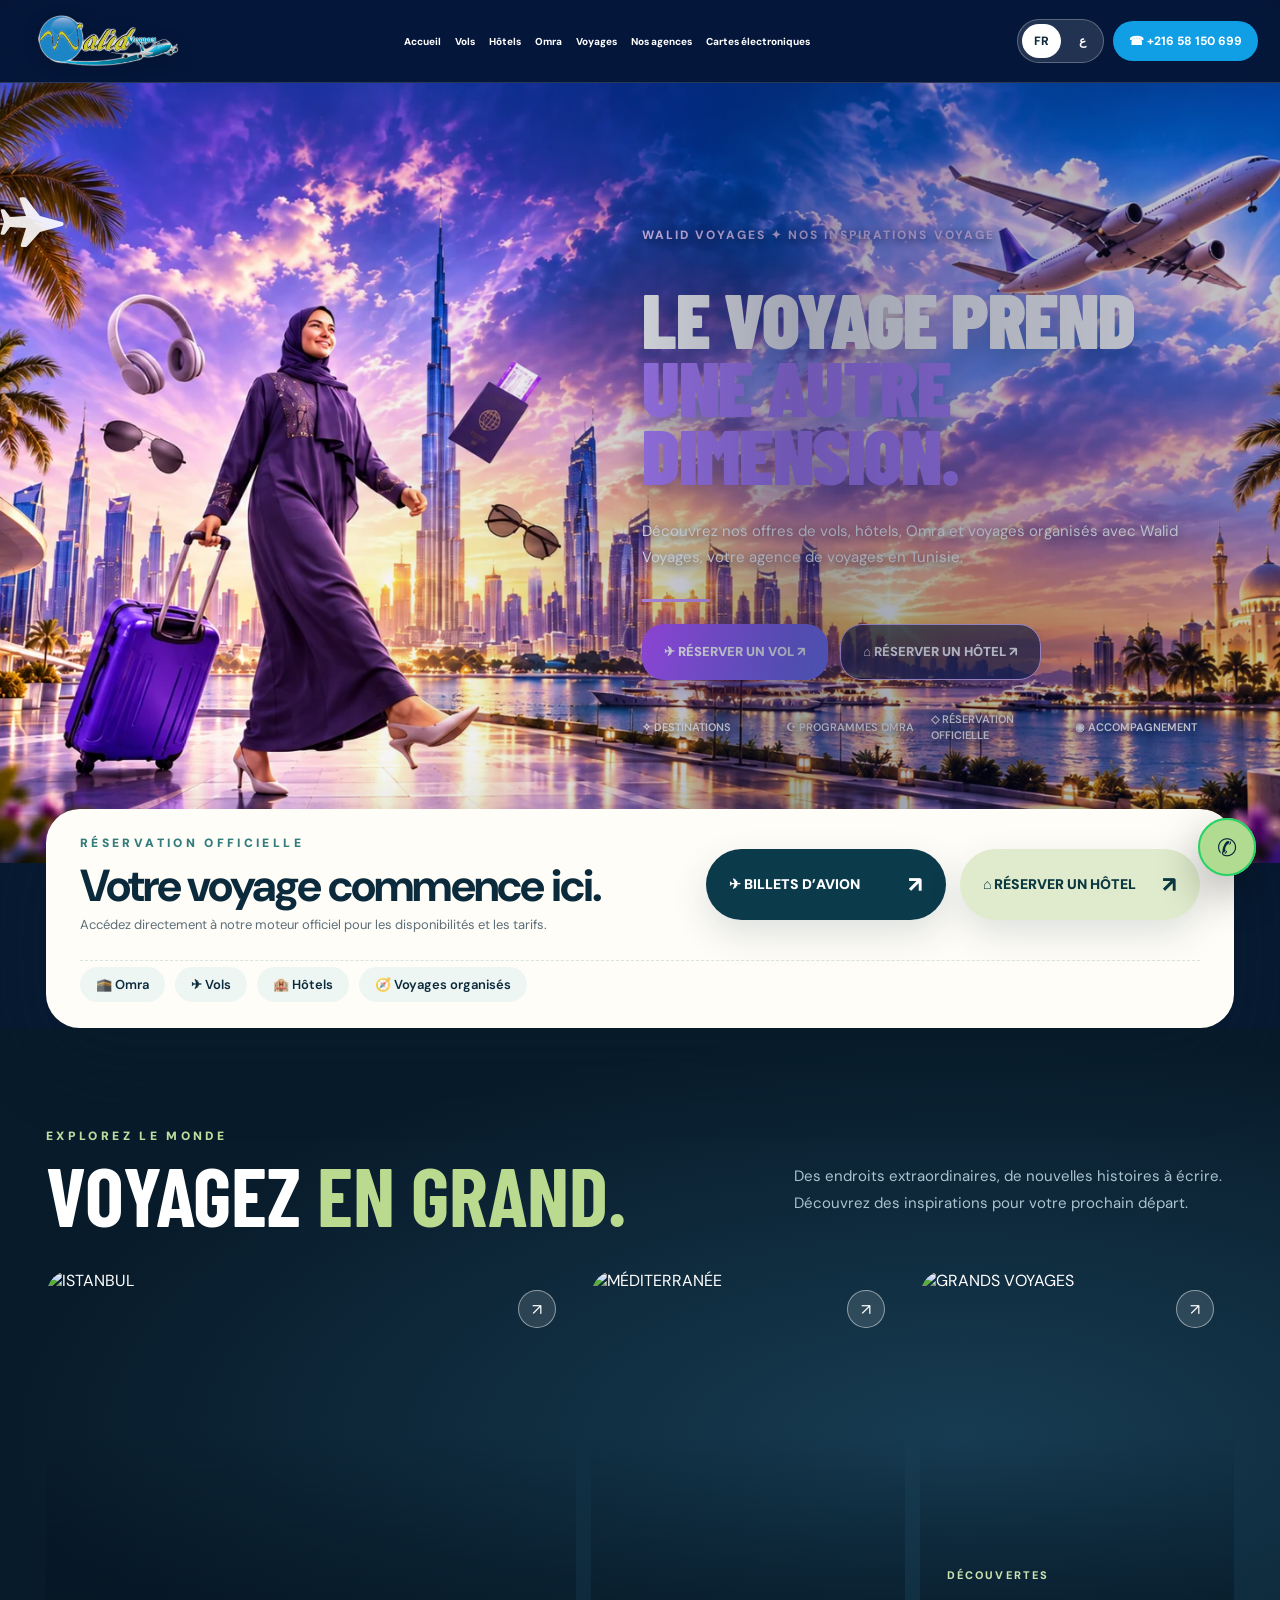
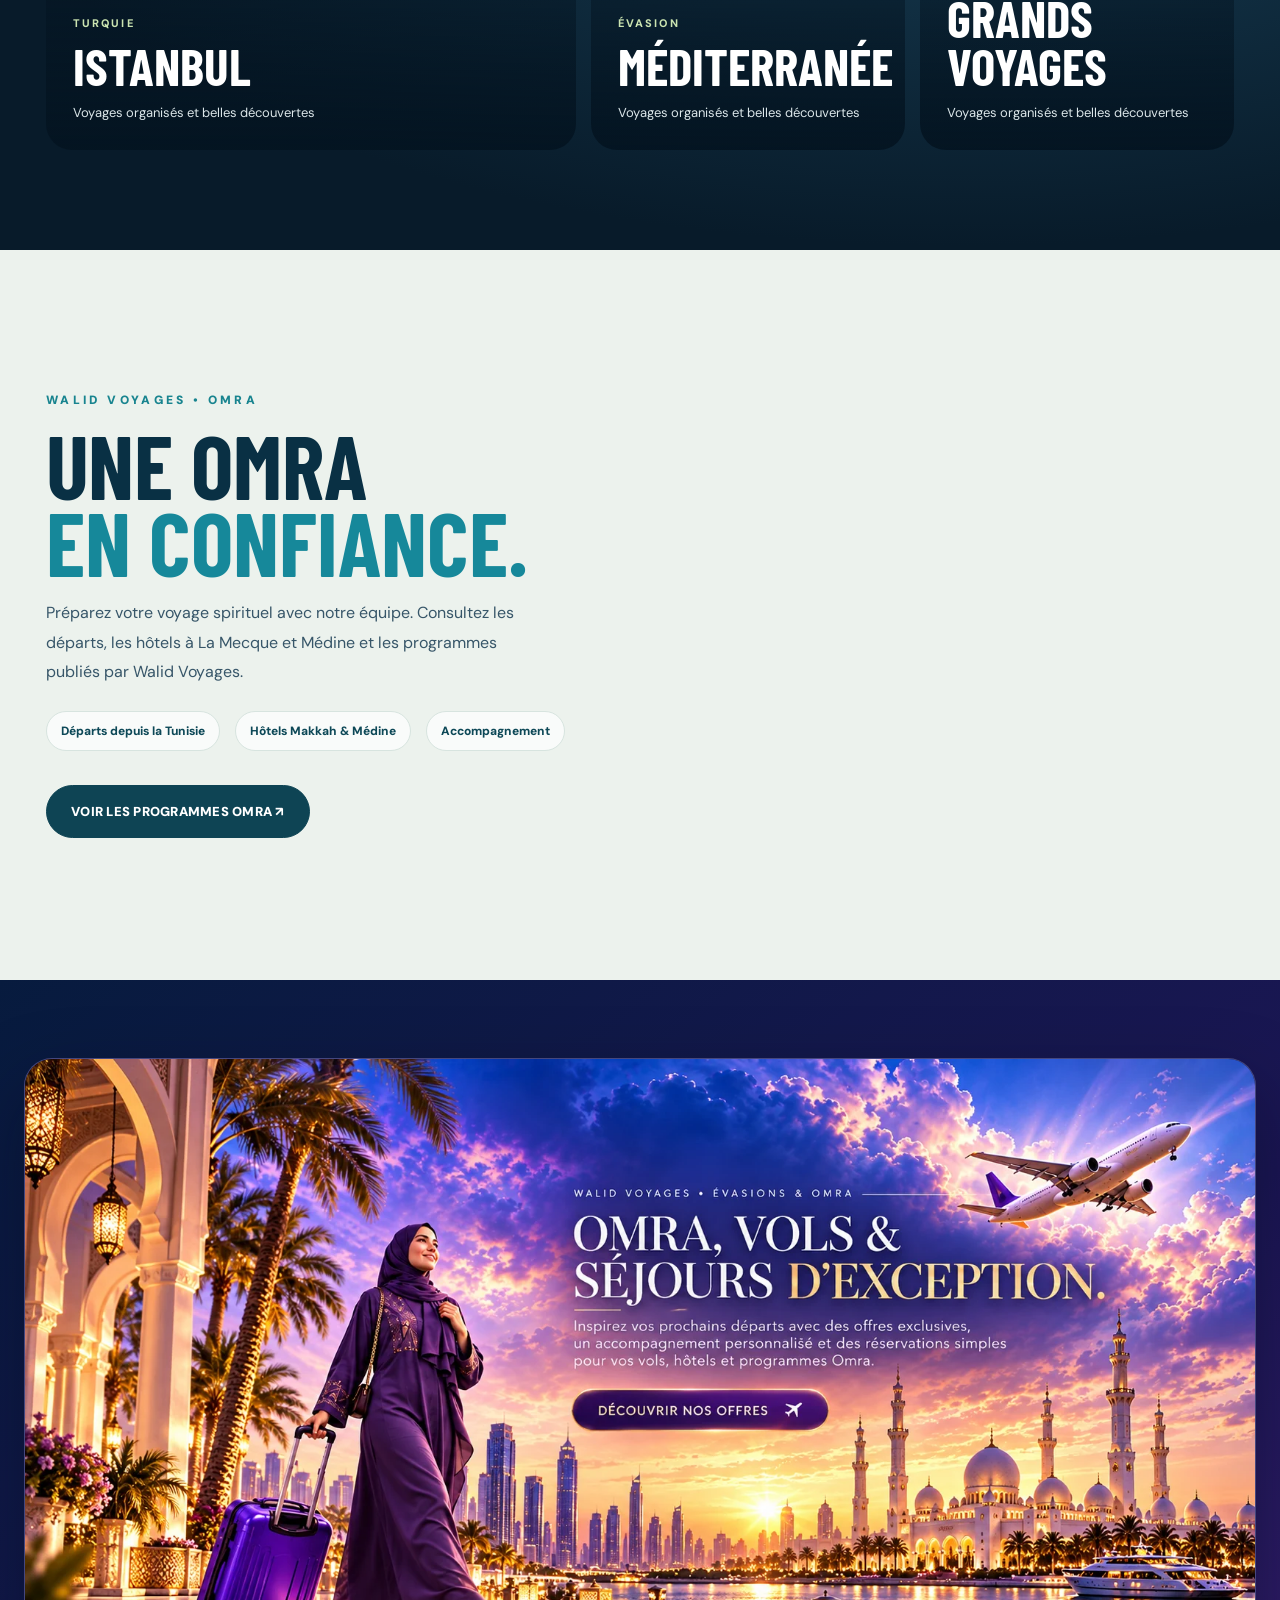
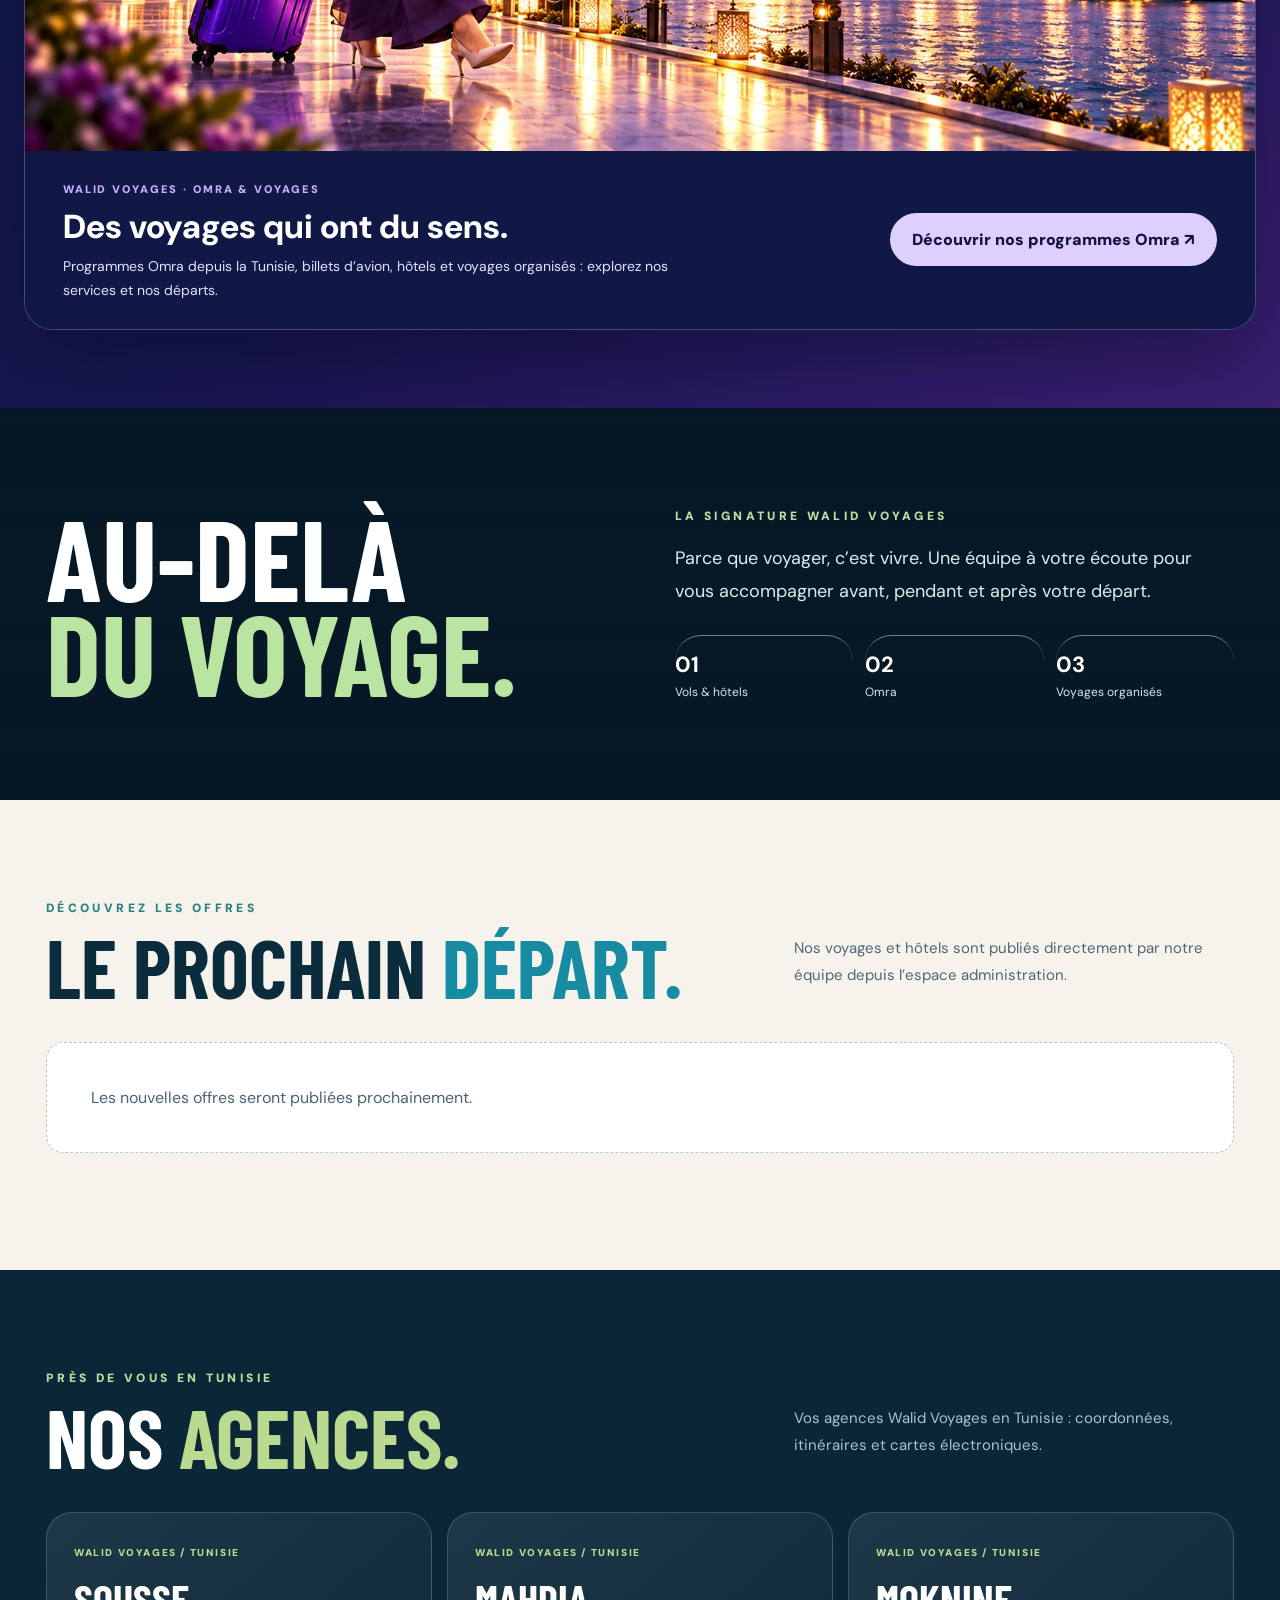
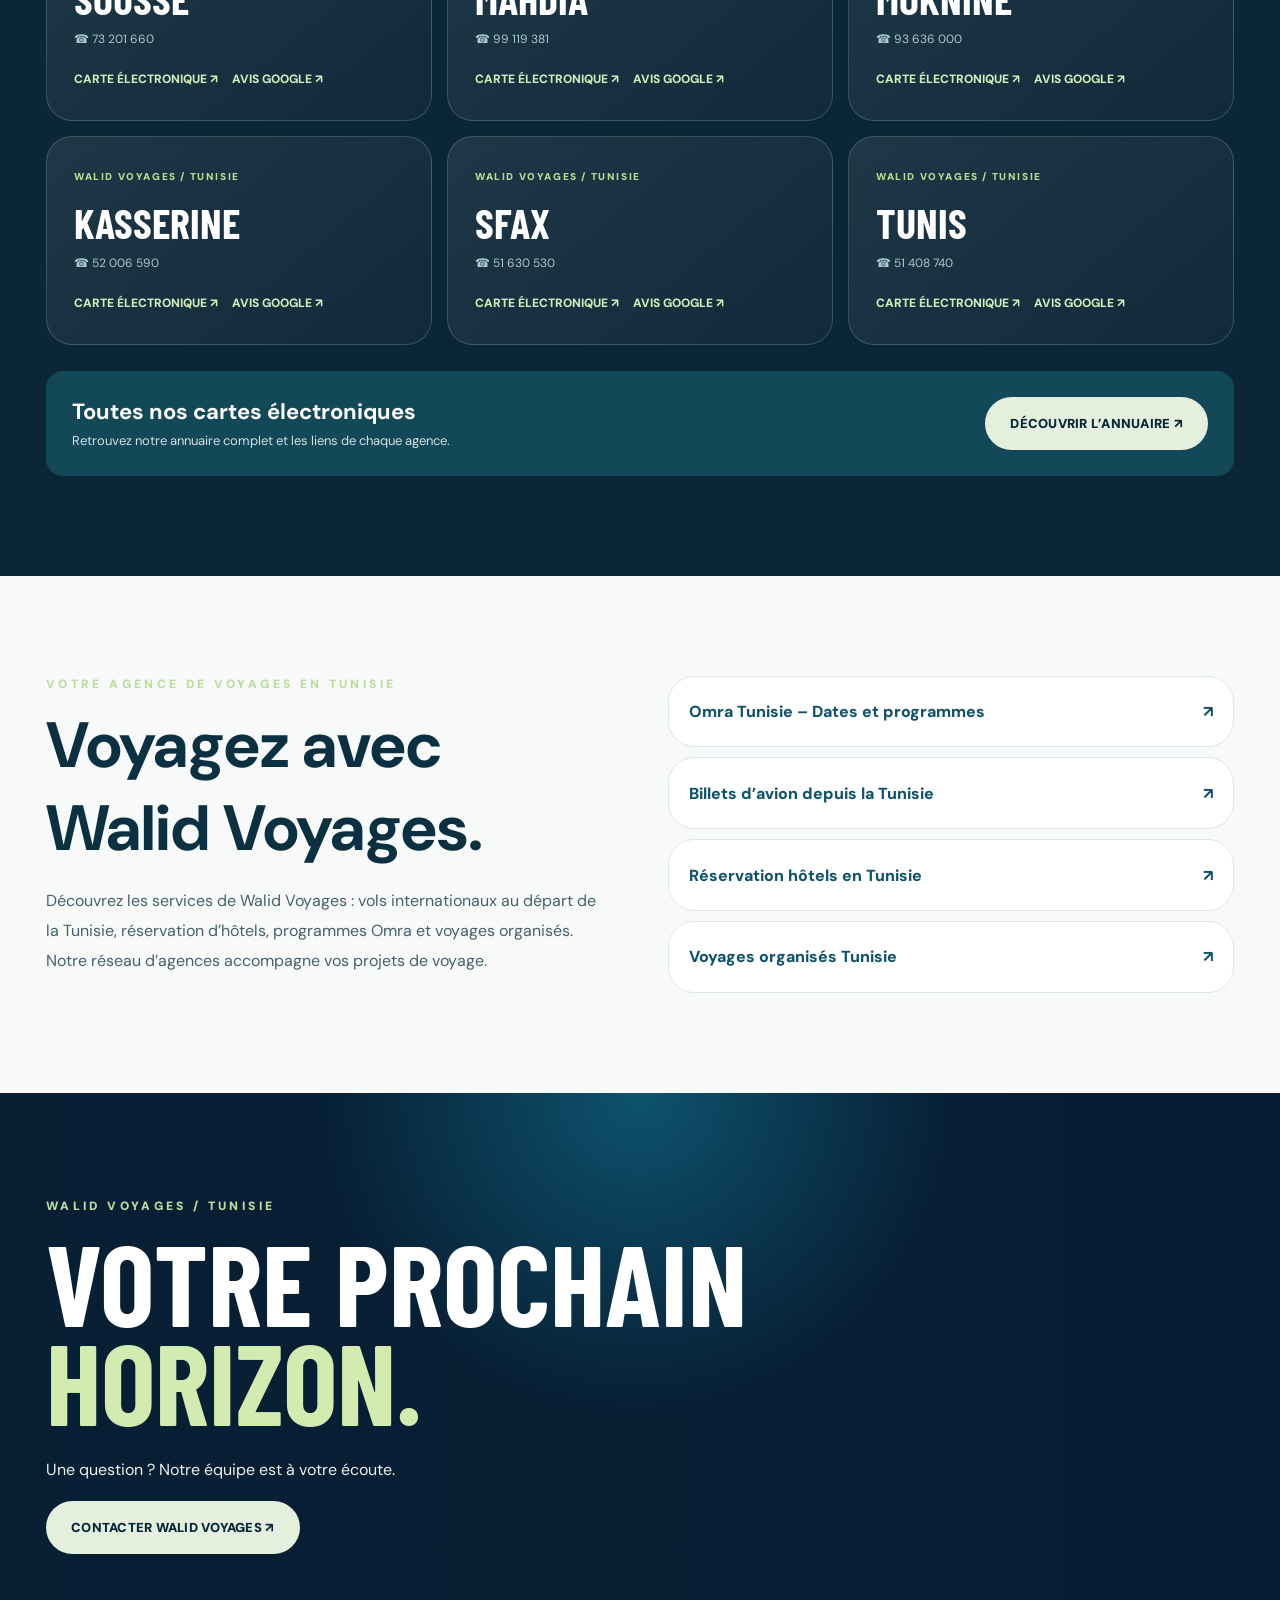
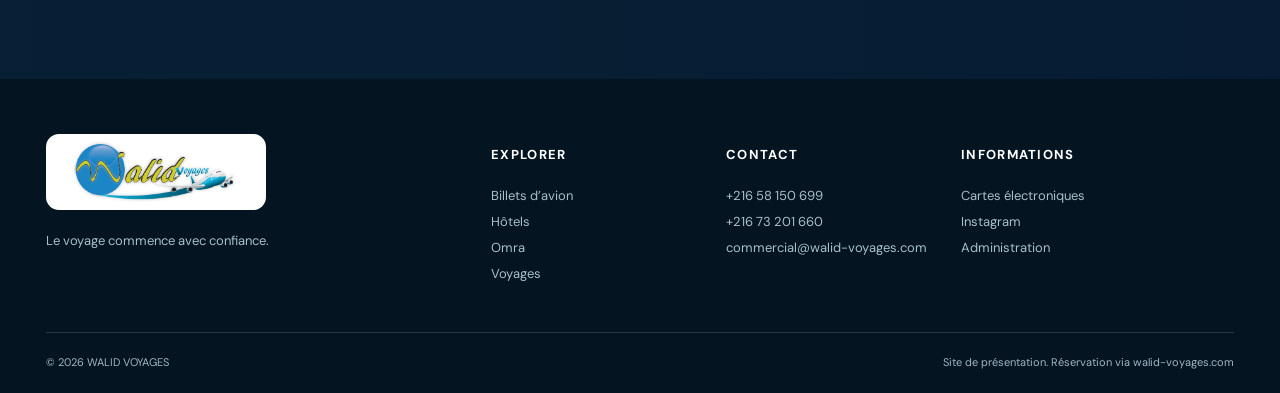
==== index.html @ a3afdf23 "Mise à jour Walid Voyages - SEO et Admin" ====
<!DOCTYPE html>

<html lang="fr"><head><meta charset="utf-8"/><meta content="width=device-width,initial-scale=1" name="viewport"/><meta content="#071b2b" name="theme-color"/><title>Walid Voyages | Agence de voyages en Tunisie, Omra, Vols &amp; Hôtels</title><meta content="Walid Voyages, agence de voyages en Tunisie : programmes Omra, billets d’avion, réservation d’hôtels et voyages organisés. Réservez sur notre plateforme officielle." name="description"/><meta content="index,follow,max-image-preview:large" name="robots"/><link href="https://www.walidvoyages.com/" rel="canonical"/><link href="https://www.walidvoyages.com/" hreflang="fr-TN" rel="alternate"/><link href="https://www.walidvoyages.com/ar.html" hreflang="ar-TN" rel="alternate"/><link href="https://www.walidvoyages.com/" hreflang="x-default" rel="alternate"/><meta content="website" property="og:type"/><meta content="Walid Voyages | Agence de voyages en Tunisie, Omra, Vols &amp; Hôtels" property="og:title"/><meta content="Walid Voyages : agence de voyages en Tunisie. Découvrez nos programmes Omra, vols, hôtels, voyages organisés, agences et conseils." property="og:description"/><meta content="https://www.walidvoyages.com/logo-walid-original.jpg" property="og:image"/><link href="cinematic.css" rel="stylesheet"/><script type="application/ld+json">{"@context": "https://schema.org", "@type": "TravelAgency", "name": "Walid Voyages", "url": "https://www.walidvoyages.com/", "telephone": "+21658150699", "areaServed": {"@type": "Country", "name": "Tunisia"}, "sameAs": ["https://www.instagram.com/walidvoyages/"]}</script><link href="hero-v12.css" rel="stylesheet"/><link href="premium-motion.css" rel="stylesheet"/></head><body><a class="skip" href="#main">Aller au contenu</a><header class="sitehead"><div class="container headinner"><a aria-label="Walid Voyages" class="brand" href="index.html"><img alt="Walid Voyages logo officiel" src="logo-walid-transparent.png"/></a><nav class="nav" id="nav"><a href="#main">Accueil</a><a href="https://www.walid-voyages.com/vols">Vols</a><a href="https://www.walid-voyages.com/liste">Hôtels</a><a href="#omra">Omra</a><a href="#voyages">Voyages</a><a href="#agences">Nos agences</a><a href="https://walidvoyages.github.io/Cartes-lectroniques-/">Cartes électroniques</a></nav><div class="headright"><div class="lang"><a class="on" href="index.html" lang="fr">FR</a><a class="" href="ar.html" lang="ar">ع</a></div><a class="reserve" href="https://www.walid-voyages.com/vols" rel="noopener" target="_blank">RÉSERVER ↗</a><button aria-controls="nav" aria-expanded="false" aria-label="Menu" class="hamb" id="hamb">☰</button><a class="header-phone" href="tel:+21658150699">☎ +216 58 150 699</a></div></div></header><main id="main"><section aria-label="Walid Voyages - voyages, vols, hôtels et Omra" class="poster-feature main-showcase hero-photo-v12" id="main"><div class="container poster-layout"><div class="poster-art reveal"><div class="poster-frame"><img alt="Voyageuse avec valise, avion et paysage de Dubaï au coucher du soleil — Walid Voyages" decoding="async" fetchpriority="high" height="928" id="promoPosterImage" loading="eager" src="hero-cinematic.webp" width="1648"/></div></div><div class="poster-description reveal"><div class="poster-kicker">WALID VOYAGES  ✦  NOS INSPIRATIONS VOYAGE</div><h2>LE VOYAGE PREND <em>UNE AUTRE DIMENSION.</em></h2><p id="promoPosterText">Découvrez nos offres de vols, hôtels, Omra et voyages organisés avec Walid Voyages, votre agence de voyages en Tunisie.</p><div class="poster-rule"></div><div class="showcase-actions"><a class="showcase-primary" href="https://www.walid-voyages.com/vols" rel="noopener" target="_blank">✈ RÉSERVER UN VOL ↗</a><a class="showcase-secondary" href="https://www.walid-voyages.com/liste" rel="noopener" target="_blank">⌂ RÉSERVER UN HÔTEL ↗</a></div><div class="showcase-features"><span>✧  DESTINATIONS</span><span>☪  PROGRAMMES OMRA</span><span>◇  RÉSERVATION OFFICIELLE</span><span>◉  ACCOMPAGNEMENT</span></div></div></div></section><section aria-label="Voyagez avec Walid Voyages" class="hero legacy-hero"><div id="heroImages"><div class="hero-scene active" style="background-image:url('https://images.unsplash.com/photo-1516483638261-f4dbaf036963?w=1900&amp;q=88')"></div><div class="hero-scene" style="background-image:url('https://images.unsplash.com/photo-1533105079780-92b9be482077?w=1900&amp;q=88')"></div><div class="hero-scene" style="background-image:url('https://images.unsplash.com/photo-1476514525535-07fb3b4ae5f1?w=1900&amp;q=88')"></div></div><div class="hero-cover"></div><div class="hero-glow"></div><div class="container hero-content"><div class="eyebrow"><i></i>WALID VOYAGES • L’ART DU VOYAGE</div><h1 id="heroTitle"><span>VOYAGEZ</span><span class="accent">PLUS LOIN.</span></h1><p class="hero-copy" id="heroCopy">Des horizons inoubliables. Vos vols, hôtels, voyages organisés et programmes Omra, réunis dans une seule expérience.</p><div class="hero-buttons"><a class="pillbtn light" href="https://www.walid-voyages.com/vols" rel="noopener" target="_blank">RÉSERVER UN VOL <span>↗</span></a><a class="pillbtn" href="#omra">DÉCOUVRIR NOS OMRA <span>↗</span></a></div></div><div class="container hero-meta"><div class="hero-dots" id="heroDots"><button aria-label="Slide 1" class="active"></button><button aria-label="Slide 2"></button><button aria-label="Slide 3"></button></div><div class="hero-count" id="heroCount">01 / 03</div><div class="scroll-indicator">DÉFILER POUR EXPLORER ↓</div></div></section><section class="booking"><div class="container booking-inner"><div class="booking-title"><div class="eyebrow">RÉSERVATION OFFICIELLE</div><h2>Votre voyage commence ici.</h2><p>Accédez directement à notre moteur officiel pour les disponibilités et les tarifs.</p></div><div class="booking-actions"><a class="booking-action" href="https://www.walid-voyages.com/vols" rel="noopener" target="_blank">✈ BILLETS D’AVION <span>↗</span></a><a class="booking-action" href="https://www.walid-voyages.com/liste" rel="noopener" target="_blank">⌂ RÉSERVER UN HÔTEL <span>↗</span></a></div></div></section><section class="section destinations" id="destinations"><div class="container"><div class="sectionhead reveal"><div><div class="eyebrow">EXPLOREZ LE MONDE</div><h2>VOYAGEZ <em>EN GRAND.</em></h2></div><p>Des endroits extraordinaires, de nouvelles histoires à écrire. Découvrez des inspirations pour votre prochain départ.</p></div><div class="destination-grid"><a aria-label="ISTANBUL" class="destination reveal" href="voyages-organises-tunisie.html"><img alt="ISTANBUL" loading="lazy" src="https://images.unsplash.com/photo-1524231757912-21f4fe3a7200?w=1100&amp;q=85"/><span class="arrow">↗</span><div class="tag">TURQUIE</div><h3>ISTANBUL</h3><p>Voyages organisés et belles découvertes</p></a><a aria-label="MÉDITERRANÉE" class="destination reveal" href="voyages-organises-tunisie.html"><img alt="MÉDITERRANÉE" loading="lazy" src="https://images.unsplash.com/photo-1533105079780-92b9be482077?w=950&amp;q=84"/><span class="arrow">↗</span><div class="tag">ÉVASION</div><h3>MÉDITERRANÉE</h3><p>Voyages organisés et belles découvertes</p></a><a aria-label="GRANDS VOYAGES" class="destination reveal" href="voyages-organises-tunisie.html"><img alt="GRANDS VOYAGES" loading="lazy" src="https://images.unsplash.com/photo-1469474968028-56623f02e42e?w=950&amp;q=85"/><span class="arrow">↗</span><div class="tag">DÉCOUVERTES</div><h3>GRANDS VOYAGES</h3><p>Voyages organisés et belles découvertes</p></a></div></div></section><section class="section omra" id="omra"><div class="container omra-wrap"><div class="omra-text reveal"><div class="eyebrow">WALID VOYAGES • OMRA</div><h2>UNE OMRA<br/><em>EN CONFIANCE.</em></h2><p>Préparez votre voyage spirituel avec notre équipe. Consultez les départs, les hôtels à La Mecque et Médine et les programmes publiés par Walid Voyages.</p><div class="omra-note"><span>Départs depuis la Tunisie</span><span>Hôtels Makkah &amp; Médine</span><span>Accompagnement</span></div><a class="pillbtn dark" href="omra-tunisie.html">VOIR LES PROGRAMMES OMRA ↗</a></div><div class="omra-offers" hidden="" id="omraCards"></div></div></section><section class="inspiration-premium" id="inspiration-premium"><div class="inspiration-inner"><img alt="Voyage Omra et séjours haut de gamme avec Walid Voyages, avion et architecture orientale au coucher du soleil" height="928" loading="lazy" src="omra-feature.webp" width="1648"/><div class="inspiration-bottom"><div><span class="inspiration-label">WALID VOYAGES · OMRA &amp; VOYAGES</span><h2>Des voyages qui ont du sens.</h2><p>Programmes Omra depuis la Tunisie, billets d’avion, hôtels et voyages organisés : explorez nos services et nos départs.</p></div><a class="inspiration-link" href="omra-tunisie.html">Découvrir nos programmes Omra ↗</a></div></div></section><section class="section story"><div class="container story-grid"><h2 class="story-big reveal">AU-DELÀ<br/><em>DU VOYAGE.</em></h2><div class="reveal"><div class="eyebrow">LA SIGNATURE WALID VOYAGES</div><p class="story-copy">Parce que voyager, c’est vivre. Une équipe à votre écoute pour vous accompagner avant, pendant et après votre départ.</p><div class="story-chips"><div><strong>01</strong>Vols &amp; hôtels</div><div><strong>02</strong>Omra</div><div><strong>03</strong>Voyages organisés</div></div></div></div></section><section class="section offers" id="voyages"><div class="container"><div class="sectionhead reveal"><div><div class="eyebrow">DÉCOUVREZ LES OFFRES</div><h2>LE PROCHAIN <em>DÉPART.</em></h2></div><p>Nos voyages et hôtels sont publiés directement par notre équipe depuis l’espace administration.</p></div><div class="offer-grid" id="voyagesCards"><div class="empty-message">Les nouvelles offres seront publiées prochainement.</div></div><div class="offer-grid" id="hotelsCards" style="margin-top:17px"></div></div></section><section class="section agencies" id="agences"><div class="container"><div class="sectionhead reveal"><div><div class="eyebrow">PRÈS DE VOUS EN TUNISIE</div><h2>NOS <em>AGENCES.</em></h2></div><p>Vos agences Walid Voyages en Tunisie : coordonnées, itinéraires et cartes électroniques.</p></div><div class="agencygrid"><article class="agency reveal"><small>WALID VOYAGES / TUNISIE</small><h3>Sousse</h3><p>☎ 73 201 660</p><a href="carte-sousse.html">CARTE ÉLECTRONIQUE ↗</a><a href="https://www.google.com/maps/search/?api=1&amp;query=Walid%20Voyages%20Sousse" rel="noopener" target="_blank">AVIS GOOGLE ↗</a></article><article class="agency reveal"><small>WALID VOYAGES / TUNISIE</small><h3>Mahdia</h3><p>☎ 99 119 381</p><a href="carte-mahdia.html">CARTE ÉLECTRONIQUE ↗</a><a href="https://www.google.com/maps/search/?api=1&amp;query=Walid%20Voyages%20Mahdia" rel="noopener" target="_blank">AVIS GOOGLE ↗</a></article><article class="agency reveal"><small>WALID VOYAGES / TUNISIE</small><h3>Moknine</h3><p>☎ 93 636 000</p><a href="carte-moknine.html">CARTE ÉLECTRONIQUE ↗</a><a href="https://www.google.com/maps/search/?api=1&amp;query=Walid%20Voyages%20Moknine" rel="noopener" target="_blank">AVIS GOOGLE ↗</a></article><article class="agency reveal"><small>WALID VOYAGES / TUNISIE</small><h3>Kasserine</h3><p>☎ 52 006 590</p><a href="carte-kasserine.html">CARTE ÉLECTRONIQUE ↗</a><a href="https://www.google.com/maps/search/?api=1&amp;query=Walid%20Voyages%20Kasserine" rel="noopener" target="_blank">AVIS GOOGLE ↗</a></article><article class="agency reveal"><small>WALID VOYAGES / TUNISIE</small><h3>Sfax</h3><p>☎ 51 630 530</p><a href="carte-sfax.html">CARTE ÉLECTRONIQUE ↗</a><a href="https://www.google.com/maps/search/?api=1&amp;query=Walid%20Voyages%20Sfax" rel="noopener" target="_blank">AVIS GOOGLE ↗</a></article><article class="agency reveal"><small>WALID VOYAGES / TUNISIE</small><h3>Tunis</h3><p>☎ 51 408 740</p><a href="carte-tunis.html">CARTE ÉLECTRONIQUE ↗</a><a href="https://www.google.com/maps/search/?api=1&amp;query=Walid%20Voyages%20Tunis" rel="noopener" target="_blank">AVIS GOOGLE ↗</a></article></div><div class="agencies-promo reveal"><div><h3>Toutes nos cartes électroniques</h3><p>Retrouvez notre annuaire complet et les liens de chaque agence.</p></div><a class="pillbtn light" href="https://walidvoyages.github.io/Cartes-lectroniques-/" rel="noopener" target="_blank">DÉCOUVRIR L’ANNUAIRE ↗</a></div></div></section><section class="section seo"><div class="container seo-grid"><div><div class="eyebrow">VOTRE AGENCE DE VOYAGES EN TUNISIE</div><h2>Voyagez avec<br/>Walid Voyages.</h2><p>Découvrez les services de Walid Voyages : vols internationaux au départ de la Tunisie, réservation d’hôtels, programmes Omra et voyages organisés. Notre réseau d’agences accompagne vos projets de voyage.</p></div><div class="seo-links"><a href="omra-tunisie.html">Omra Tunisie – Dates et programmes<span>↗</span></a><a href="vols-tunisie.html">Billets d’avion depuis la Tunisie<span>↗</span></a><a href="hotels-tunisie.html">Réservation hôtels en Tunisie<span>↗</span></a><a href="voyages-organises-tunisie.html">Voyages organisés Tunisie<span>↗</span></a></div></div></section><section class="endcap"><div class="container reveal"><div class="eyebrow">WALID VOYAGES / TUNISIE</div><h2>VOTRE PROCHAIN<br/><em>HORIZON.</em></h2><p>Une question ? Notre équipe est à votre écoute.</p><a class="pillbtn light" href="https://wa.me/21658150699" rel="noopener" target="_blank">CONTACTER WALID VOYAGES ↗</a></div></section></main><footer class="footer"><div class="container footgrid"><div><img alt="Walid Voyages" class="footbrand" src="logo-walid-original.jpg"/><p>Le voyage commence avec confiance.</p></div><div><h4>Explorer</h4><a href="https://www.walid-voyages.com/vols">Billets d’avion</a><a href="https://www.walid-voyages.com/liste">Hôtels</a><a href="#omra">Omra</a><a href="#voyages">Voyages</a></div><div><h4>Contact</h4><a href="tel:+21658150699">+216 58 150 699</a><a href="tel:+21673201660">+216 73 201 660</a><a href="mailto:commercial@walid-voyages.com">commercial@walid-voyages.com</a></div><div><h4>Informations</h4><a href="https://walidvoyages.github.io/Cartes-lectroniques-/" rel="noopener" target="_blank">Cartes électroniques</a><a href="https://www.instagram.com/walidvoyages/" rel="noopener" target="_blank">Instagram</a><a href="admin.html">Administration</a></div></div><div class="container fineprint"><span>© <span id="year"></span> WALID VOYAGES</span><span>Site de présentation. Réservation via walid-voyages.com</span></div></footer><div class="floatcontact"><a aria-label="WhatsApp" href="https://wa.me/21658150699" rel="noopener" target="_blank">✆</a></div><script defer="" src="cinematic-ui.js"></script><script src="cinematic.js" type="module"></script><script defer src="premium-motion.js"></script></body></html>
---- cinematic.css ----
@import url('https://fonts.googleapis.com/css2?family=Barlow+Condensed:wght@500;600;700;800;900&family=DM+Sans:wght@400;500;600;700;800&family=Tajawal:wght@400;500;600;700;800;900&display=swap');
:root{--navy:#071b2b;--deep:#051420;--teal:#137e9e;--mint:#bbd98d;--cream:#f6f4ed;--white:#fff;--muted:#bed0d9;--sand:#dfcbb5}*{box-sizing:border-box}html{scroll-behavior:smooth}body{margin:0;background:var(--deep);color:var(--white);font-family:'DM Sans',Arial,sans-serif}a{color:inherit;text-decoration:none}button,input{font:inherit}button{cursor:pointer}img{max-width:100%} .container{width:min(1350px,calc(100% - 92px));margin-inline:auto} .skip{position:absolute;top:-100px;left:10px;background:white;color:#001b2b;padding:15px;z-index:200}.skip:focus{top:10px}
.sitehead{position:absolute;inset:0 0 auto;z-index:80;background:linear-gradient(180deg,rgba(4,17,29,.65),transparent);border-bottom:1px solid rgba(255,255,255,.14)}.headinner{height:99px;display:flex;align-items:center;gap:35px}.brand{flex:none;display:flex;align-items:center;justify-content:center;width:190px;height:73px;background:rgba(255,255,255,.94);border-radius:15px;box-shadow:0 14px 35px #0002}.brand img{width:180px;max-height:69px;object-fit:contain}.nav{margin:auto;display:flex;align-items:center;gap:clamp(11px,1.7vw,27px)}.nav a{font-size:12px;font-weight:800;letter-spacing:.05em;text-transform:uppercase;white-space:nowrap;color:#f5fafb;transition:color .25s}.nav a:hover{color:#c8eea7}.headright{display:flex;align-items:center;gap:10px;flex:none}.lang{display:flex;background:rgba(255,255,255,.12);padding:4px;border:1px solid #ffffff43;border-radius:30px;gap:4px}.lang a{font-weight:800;font-size:12px;padding:9px 12px;border-radius:25px}.lang .on{background:#fff;color:#0a2a3b}.reserve{background:#bada82;color:#082636;border-radius:999px;padding:14px 21px;font-size:12px;font-weight:900;white-space:nowrap;box-shadow:0 14px 38px #0004}.reserve:hover{background:white}.hamb{display:none;background:#ffffff24;color:white;border:1px solid #fff5;padding:10px 12px;border-radius:8px;font-size:23px}
.hero{min-height:min(880px,100svh);position:relative;display:flex;align-items:center;isolation:isolate;overflow:hidden;background:#112b40}.hero-scene{position:absolute;inset:0;opacity:0;transform:scale(1.13);transition:opacity 1.3s ease,transform 8.5s ease;background-position:center;background-size:cover;z-index:-3}.hero-scene.active{opacity:1;transform:scale(1.015)}.hero-cover{position:absolute;inset:0;z-index:-2;background:linear-gradient(90deg,#061a2fe8 0%,#061a2fc0 32%,#08233465 66%,#07152155 100%),linear-gradient(0deg,#061521 0%,transparent 42%)}.hero-glow{position:absolute;inset:0;z-index:-1;background:radial-gradient(ellipse at 80% 35%,#d1d99d26,transparent 40%)}.hero-content{padding-top:185px;padding-bottom:178px;position:relative}.eyebrow{font-weight:900;font-size:12px;text-transform:uppercase;letter-spacing:.28em;color:#bddda0}.eyebrow i{display:inline-block;background:#bddda0;border-radius:50%;width:7px;height:7px;margin-inline-end:10px;box-shadow:0 0 18px #c7f7b9}.hero h1{font-family:'Barlow Condensed',sans-serif;font-size:clamp(78px,11vw,174px);font-weight:900;letter-spacing:-.018em;text-transform:uppercase;line-height:.78;max-width:950px;margin:30px 0 26px;text-shadow:0 18px 70px #0005}.hero h1 span{display:block}.hero h1 .accent{color:#d6eeae}.hero-copy{max-width:560px;font-size:16px;line-height:1.85;color:#e7eff0}.hero-buttons{display:flex;flex-wrap:wrap;gap:14px;margin-top:31px}.pillbtn{display:inline-flex;align-items:center;gap:23px;padding:17px 24px;border-radius:999px;border:1px solid #ffffff68;font-size:13px;font-weight:900;letter-spacing:.02em;transition:transform .25s,background .25s,box-shadow .25s}.pillbtn:hover{transform:translateY(-4px);box-shadow:0 15px 45px #0004}.pillbtn.light{background:#e4f0dd;color:#092738;border-color:transparent}.pillbtn.dark{background:#0e4454;border-color:#0e4454;color:#fff}.hero-meta{position:absolute;bottom:42px;left:0;right:0;display:flex;align-items:center;justify-content:space-between;gap:20px}.hero-dots{display:flex;gap:8px}.hero-dots button{width:32px;height:5px;border:0;background:#ffffff55;border-radius:10px;padding:0;transition:width .3s,background .3s}.hero-dots button.active{width:76px;background:#b7e08f}.hero-count{font-weight:800;color:#ebf2f3;font-size:14px;letter-spacing:.12em}.scroll-indicator{font-size:12px;letter-spacing:.2em;color:#ffffffa8;text-transform:uppercase}
.booking{position:relative;z-index:10;margin-top:-2px;background:#f6f3ec;color:#0b2a3b;padding:46px 0 50px}.booking-inner{display:flex;align-items:center;justify-content:space-between;gap:27px}.booking-title .eyebrow{color:#327d7c}.booking-title h2{font-size:clamp(28px,3.5vw,52px);line-height:1.05;margin:12px 0 6px;letter-spacing:-.04em}.booking-title p{margin:0;color:#5d6e78;font-size:13px}.booking-actions{display:flex;gap:14px;flex-wrap:wrap}.booking-action{min-width:240px;display:flex;align-items:center;justify-content:space-between;gap:25px;background:#0b3b4b;color:white;border-radius:14px;padding:21px 23px;font-weight:900;font-size:14px;box-shadow:0 14px 36px #06344323;transition:transform .3s,background .3s}.booking-action:nth-child(2){background:#dfebcc;color:#0c3941}.booking-action:hover{transform:translateY(-5px)}.booking-action span{font-size:22px}
.section{padding:100px 0}.sectionhead{display:flex;align-items:end;justify-content:space-between;gap:24px;margin-bottom:38px}.sectionhead h2{font-family:'Barlow Condensed',sans-serif;font-size:clamp(52px,6.4vw,94px);text-transform:uppercase;line-height:.9;margin:14px 0 0}.sectionhead h2 em{font-style:normal;color:#bada90}.sectionhead p{font-size:15px;line-height:1.8;color:#acc3cf;max-width:440px}.simple-link{font-size:13px;font-weight:800;border-bottom:1px solid #bada90;padding-bottom:7px;color:#d2edb7;white-space:nowrap}
.destinations{background:radial-gradient(ellipse at 75% 50%,#173c52 0%,#081b2a 70%)}.destination-grid{display:grid;grid-template-columns:1.35fr .8fr .8fr;gap:15px}.destination{min-height:480px;position:relative;overflow:hidden;border-radius:17px;isolation:isolate;display:flex;flex-direction:column;justify-content:end;padding:27px;transition:transform .4s}.destination:hover{transform:translateY(-7px)}.destination:after{position:absolute;content:'';inset:0;z-index:-1;background:linear-gradient(0deg,#041421ec,transparent 65%)}.destination img{position:absolute;z-index:-2;inset:0;width:100%;height:100%;object-fit:cover;transition:transform 1.1s}.destination:hover img{transform:scale(1.09)}.destination .tag{font-size:11px;letter-spacing:.19em;font-weight:800;color:#cbe4b1}.destination h3{font-family:'Barlow Condensed',sans-serif;text-transform:uppercase;font-size:clamp(34px,4vw,63px);line-height:.93;margin:12px 0}.destination p{font-size:13px;color:#dbe6e9;margin:0;line-height:1.65}.destination .arrow{position:absolute;top:20px;right:20px;border:1px solid #ffffff7a;border-radius:50%;width:38px;height:38px;display:grid;place-items:center;background:#ffffff1f}
.omra{position:relative;isolation:isolate;background:#ecf2ed;color:#093044;overflow:hidden}.omra:before{position:absolute;inset:0 0 0 48%;content:'';z-index:-1;background:linear-gradient(90deg,#ecf2ed 0%,#ecf2ed22 40%),url('https://images.unsplash.com/photo-1591604129939-f1efa4d9f7fa?w=1500&q=87') center/cover no-repeat}.omra-wrap{display:grid;grid-template-columns:1fr 1fr;gap:30px;min-height:530px;align-items:center}.omra-text{padding:20px 0}.omra .eyebrow{color:#18848f}.omra h2{font-family:'Barlow Condensed',sans-serif;font-size:clamp(65px,7vw,108px);line-height:.86;margin:18px 0;text-transform:uppercase}.omra h2 em{font-style:normal;color:#16889a}.omra-text>p{line-height:1.85;max-width:490px;color:#375669}.omra-note{display:flex;gap:15px;flex-wrap:wrap;margin:24px 0}.omra-note span{background:#ffffffb8;border:1px solid #d7e4df;padding:11px 14px;border-radius:50px;color:#0d4857;font-size:12px;font-weight:800}.omra .pillbtn{margin-top:10px}.omra-offers{background:#fff;border-radius:22px;padding:18px;box-shadow:0 22px 65px #032a3214}.omra-offers:empty{display:none}.omra-offers .offer-card{box-shadow:none;border:1px solid #e2ebe9;margin:0}.omra-offers .offer-card img{height:180px;width:100%;object-fit:cover}.omra-offers .offer-copy{padding:13px}.omra-offers .offer-copy h3{color:#0b3748;margin:6px 0}
.story{background:#071927;position:relative;overflow:hidden}.story:before{content:'';position:absolute;inset:0;background:linear-gradient(180deg,#061826dd,#061826aa),url('https://images.unsplash.com/photo-1464822759023-fed622ff2c3b?w=1800&q=80') center/cover no-repeat;opacity:.78}.story .container{position:relative}.story-grid{display:grid;grid-template-columns:1fr 1fr;gap:70px;align-items:center}.story-big{font-family:'Barlow Condensed',sans-serif;font-size:clamp(70px,9vw,140px);line-height:.82;text-transform:uppercase;margin:0}.story-big em{color:#bae4a1;font-style:normal}.story-copy{font-size:18px;line-height:1.85;color:#e0ebee}.story-chips{display:grid;grid-template-columns:repeat(3,1fr);gap:12px;margin-top:27px}.story-chips div{border-top:1px solid #ffffff70;padding-top:14px;font-size:12px;color:#d4e7e9}.story-chips strong{display:block;font-size:22px;color:white;margin-bottom:5px}
.offers{background:#f6f3ec;color:#0a2c3c}.offers .eyebrow{color:#2c817f}.offers .sectionhead h2 em{color:#178ba1}.offers .sectionhead p{color:#506673}.offer-grid{display:grid;grid-template-columns:repeat(3,1fr);gap:17px}.offer-card{background:#fff;border:1px solid #dfe8e6;border-radius:17px;overflow:hidden;box-shadow:0 20px 60px #0b364512;color:#092b39}.offer-card img{height:220px;object-fit:cover;width:100%}.offer-copy{padding:25px}.offer-copy small{font-size:11px;letter-spacing:.13em;color:#23869b;font-weight:900}.offer-copy h3{font-size:23px;line-height:1.15;margin:12px 0}.offer-copy p{color:#5c707b;font-size:13px;line-height:1.8}.offer-copy a{display:inline-block;color:#08738e;font-weight:800;margin-top:10px}.empty-message{padding:44px;background:#fff;border:1px dashed #acc9cd;border-radius:18px;color:#496573;grid-column:1/-1}
.agencies{background:#0b2637}.agencygrid{display:grid;grid-template-columns:repeat(3,1fr);gap:15px}.agency{padding:27px;border:1px solid #ffffff2c;border-radius:17px;background:linear-gradient(140deg,#ffffff15,#ffffff06);transition:background .3s,transform .3s}.agency:hover{background:#ffffff1c;transform:translateY(-5px)}.agency small{font-size:10px;letter-spacing:.16em;color:#bada91;font-weight:900}.agency h3{font-family:'Barlow Condensed',sans-serif;font-size:42px;text-transform:uppercase;margin:12px 0 8px}.agency p{font-size:12px;color:#abc9d1;margin:0 0 20px}.agency a{font-size:12px;font-weight:800;color:#d5eebd;display:inline-block;margin:0 14px 6px 0}.agencies-promo{display:flex;justify-content:space-between;gap:25px;align-items:center;background:#124858;padding:26px;border-radius:17px;margin-top:26px}.agencies-promo h3{font-size:22px;margin:0 0 6px}.agencies-promo p{color:#d3e1e3;margin:0;font-size:13px}
.seo{background:#f7faf9;color:#0b3041}.seo-grid{display:grid;grid-template-columns:1fr 1fr;gap:55px}.seo h2{font-size:clamp(38px,5vw,68px);margin:12px 0}.seo p{line-height:1.9;color:#46606c}.seo-links{display:grid;gap:10px}.seo-links a{display:flex;justify-content:space-between;align-items:center;border:1px solid #dce8e8;background:#fff;border-radius:13px;padding:17px 20px;font-weight:800;color:#0e526b;transition:transform .2s}.seo-links a:hover{transform:translateX(5px)}
.endcap{position:relative;overflow:hidden;padding:105px 0 125px;background:linear-gradient(90deg,#072034e8,#07203465),url('https://images.unsplash.com/photo-1533105079780-92b9be482077?w=1800&q=82') center/cover}.endcap h2{font-family:'Barlow Condensed',sans-serif;font-size:clamp(70px,9vw,135px);line-height:.86;text-transform:uppercase;max-width:810px;margin:18px 0 26px}.endcap h2 em{font-style:normal;color:#d2ebb0}.endcap p{color:#ebf2f0;line-height:1.8}.footer{background:#041421;padding:55px 0 24px}.footgrid{display:grid;grid-template-columns:2fr 1fr 1fr 1.3fr;gap:25px}.footbrand{max-width:220px;background:#fff;border-radius:13px;padding:5px 12px}.footer h4{font-size:13px;text-transform:uppercase;letter-spacing:.1em;margin:12px 0 20px}.footer p,.footer a{color:#a6c1ca;font-size:13px;line-height:2}.footer a{display:block}.footer a:hover{color:white}.fineprint{margin-top:45px;padding-top:22px;border-top:1px solid #ffffff25;font-size:11px;color:#9fb7c3;display:flex;justify-content:space-between}.floatcontact{position:fixed;bottom:24px;right:24px;z-index:90}.floatcontact a{width:58px;height:58px;display:grid;place-items:center;border-radius:50%;background:#b2db92;color:#082838;box-shadow:0 16px 45px #0005;font-size:24px}.floatcontact a:hover{transform:translateY(-4px)}
.reveal{opacity:1;transform:none;transition:opacity .75s ease,transform .75s ease}.reveal.show{opacity:1;transform:translateY(0)}
html[dir=rtl] body{font-family:'Tajawal',sans-serif}html[dir=rtl] .hero h1,html[dir=rtl] .sectionhead h2,html[dir=rtl] .omra h2,html[dir=rtl] .story-big,html[dir=rtl] .endcap h2,html[dir=rtl] .agency h3{font-family:'Tajawal',sans-serif;letter-spacing:0;text-transform:none;font-weight:900}html[dir=rtl] .hero h1{line-height:1.12;font-size:clamp(52px,7vw,100px)}html[dir=rtl] .hero h1 .accent{color:#d2ebb0}html[dir=rtl] .destination h3{font-family:'Tajawal',sans-serif;text-transform:none}html[dir=rtl] .omra h2{line-height:1.1}html[dir=rtl] .sectionhead h2{line-height:1.13}html[dir=rtl] .floatcontact{right:auto;left:24px}html[dir=rtl] .destination .arrow{right:auto;left:20px}html[dir=rtl] .seo-links a:hover{transform:translateX(-5px)}
@media(max-width:1200px){.container{width:min(100% - 48px,1150px)}.headinner{gap:15px}.brand{width:156px}.brand img{width:150px}.nav{gap:11px}.nav a{font-size:10px}.reserve{padding:13px 14px}.destination-grid{grid-template-columns:1.15fr 1fr 1fr}.booking-action{min-width:200px}}
@media(max-width:950px){.hamb{display:block}.headinner{height:81px}.brand{width:165px;height:65px}.brand img{width:154px}.nav{display:none;position:absolute;top:80px;left:0;right:0;padding:20px;background:#081e2deF;backdrop-filter:blur(15px);flex-direction:column;align-items:stretch;gap:0}.nav.open{display:flex}.nav a{padding:14px 22px;font-size:13px;border-bottom:1px solid #ffffff20}.headright{margin-left:auto}.hero h1{font-size:clamp(72px,12vw,130px)}.booking-inner{flex-direction:column;align-items:start}.booking-actions{width:100%}.booking-action{flex:1}.story-grid,.seo-grid{gap:25px}.footgrid{grid-template-columns:1.4fr 1fr 1fr}}
@media(max-width:650px){.container{width:calc(100% - 36px)}.headinner{gap:10px}.brand{width:130px;height:58px}.brand img{width:123px}.reserve{display:none}.hero{min-height:800px;min-height:100svh}.hero-content{padding-top:150px;padding-bottom:100px}.hero h1{font-size:clamp(65px,14vw,94px);margin:22px 0}.hero-copy{font-size:14px}.hero-buttons{flex-direction:column;align-items:flex-start}.pillbtn{padding:14px 18px}.hero-meta{bottom:25px}.scroll-indicator{display:none}.booking{padding:38px 0}.booking-actions{flex-direction:column;width:100%}.booking-action{width:100%}.section{padding:69px 0}.sectionhead{display:block}.sectionhead h2{font-size:58px}.destination-grid{grid-template-columns:1fr}.destination{min-height:385px}.omra:before{inset:35% 0 0;background:linear-gradient(180deg,#ecf2ed 0%,#ecf2ed4a 40%),url('https://images.unsplash.com/photo-1591604129939-f1efa4d9f7fa?w=1000&q=80') center/cover}.omra-wrap{display:block;min-height:700px;padding-bottom:215px}.omra h2{font-size:68px}.story-grid,.seo-grid{grid-template-columns:1fr}.story-big{font-size:75px}.story-chips{grid-template-columns:1fr 1fr}.offer-grid,.agencygrid{grid-template-columns:1fr}.agencies-promo{flex-direction:column;align-items:start}.endcap h2{font-size:72px}.footgrid{grid-template-columns:1fr 1fr}.footgrid>div:first-child{grid-column:1/-1}.fineprint{display:block;line-height:2}.eyebrow{font-size:10px;letter-spacing:.18em}html[dir=rtl] .hero h1{font-size:clamp(48px,11vw,74px)}}
@media(prefers-reduced-motion:reduce){html{scroll-behavior:auto}.hero-scene,.destination img,.reveal,.destination,.pillbtn{transition:none!important;animation:none!important}.reveal{opacity:1;transform:none}}

/* V8: Full-height poster art shown entirely, not cropped */
.poster-feature{position:relative;overflow:hidden;background:radial-gradient(ellipse at 4% 16%,#5943b0 0%,transparent 45%),linear-gradient(125deg,#081426 0%,#1b1b43 58%,#071b2b 100%);padding:95px 0;color:#fff;isolation:isolate}
.poster-feature:before{content:'';position:absolute;inset:0;background:radial-gradient(circle at 83% 83%,#9b83ff30,transparent 43%),url('https://images.unsplash.com/photo-1462331940025-496dfbfc7564?w=1200&q=70') center/cover;opacity:.12;z-index:-1}
.poster-layout{display:grid;grid-template-columns:minmax(250px,.9fr) minmax(320px,1fr);align-items:center;gap:clamp(40px,7vw,120px)}
.poster-art{width:min(100%,520px);justify-self:center;position:relative;animation:posterFloat 7s ease-in-out infinite;z-index:1}
.poster-frame{position:relative;border-radius:28px;overflow:hidden;border:1px solid #ffffff62;box-shadow:0 40px 100px #0008,0 0 75px #ba80ff36;background:#271b64}
.poster-frame img{display:block;width:100%;height:auto!important;max-height:none!important;aspect-ratio:auto!important;object-fit:contain!important}
.poster-halo{position:absolute;inset:12% -8%;background:#a08bff5a;filter:blur(85px);border-radius:40%;z-index:-1}
.poster-kicker{color:#cbbdff;font-weight:800;letter-spacing:.16em;font-size:12px}
.poster-description h2{font:900 clamp(40px,5.6vw,82px)/1.02 'Barlow Condensed','Tajawal',sans-serif;letter-spacing:-.025em;margin:28px 0}
.poster-description h2 em{font-style:normal;color:#cbb8ff}.poster-description p{color:#e3e4ff;max-width:510px;line-height:1.9;font-size:clamp(16px,1.45vw,19px)}
.poster-rule{height:1px;background:linear-gradient(90deg,#ffffff80,transparent);max-width:440px;margin:30px 0}.poster-link{display:inline-flex;align-items:center;justify-content:space-between;gap:35px;padding:19px 25px;border-radius:8px;background:linear-gradient(120deg,#f4ecff,#cfbdff);color:#22194d;font-weight:900;transition:transform .25s,box-shadow .25s}.poster-link:hover{transform:translateY(-4px);box-shadow:0 15px 45px #b7a0fc40}.poster-footnote{margin-top:45px;color:#b5abd6;letter-spacing:.16em;font-size:11px}
html[dir=rtl] .poster-description{text-align:right}html[dir=rtl] .poster-description h2{font-family:'Tajawal',sans-serif;letter-spacing:0}
@keyframes posterFloat{0%,100%{transform:translateY(0)}50%{transform:translateY(-13px)}}
@media(max-width:900px){.poster-feature{padding:65px 0}.poster-layout{grid-template-columns:1fr;gap:40px}.poster-art{max-width:460px}.poster-description{text-align:center!important;max-width:640px;justify-self:center}.poster-rule{margin-inline:auto}.poster-description p{margin-inline:auto}.poster-description h2{font-size:clamp(38px,9vw,68px)}}
@media(prefers-reduced-motion:reduce){.poster-art{animation:none!important}.poster-link{transition:none!important}}

/* V9 — marketing copy and clean action styling */
.poster-description p{max-width:540px;line-height:1.85;opacity:.94;font-size:clamp(16px,1.15vw,20px)}
.poster-link{display:inline-flex;align-items:center;justify-content:center;gap:16px;background:linear-gradient(110deg,#ffffff 0%,#e8d8ff 100%)!important;color:#182647!important;border:0!important;box-shadow:0 17px 46px rgba(144,100,255,.28);transition:transform .3s ease,box-shadow .3s ease}
.poster-link:hover{transform:translateY(-4px);box-shadow:0 25px 54px rgba(155,109,255,.34)}
.poster-frame img{display:block;width:100%;height:auto;object-fit:contain}
@media (max-width:760px){.poster-description p{font-size:16px}.poster-link{width:100%;min-height:56px}}

/* V10 homepage poster split inspired by the approved reference */
.main-nav{position:relative!important;top:auto!important;z-index:80!important;background:#071a42!important;box-shadow:none!important;border-bottom:1px solid rgba(255,255,255,.15)!important}.main-nav a{color:#f2f4ff!important}.brand img{max-height:74px;object-fit:contain}.main-nav .container{max-width:1450px}.legacy-hero{display:none!important}.main-showcase{min-height:min(850px,95vh);margin:0!important;border-radius:0!important;padding:42px 0 72px!important;background:radial-gradient(ellipse at 15% 45%,rgba(103,52,224,.65),transparent 46%),radial-gradient(circle at 95% 35%,rgba(34,91,191,.65),transparent 38%),linear-gradient(114deg,#21114f 0%,#070e32 50%,#071f43 100%)!important;position:relative;overflow:hidden}.main-showcase:before{content:'';position:absolute;inset:0;background-image:url('https://images.unsplash.com/photo-1436491865332-7a61a109cc05?w=1800&q=80');background-size:cover;background-position:center;opacity:.13;filter:saturate(1.4)}.main-showcase .poster-layout{max-width:1450px;width:calc(100% - 80px);margin:auto;display:grid!important;grid-template-columns:minmax(0,47%) minmax(0,53%)!important;gap:clamp(35px,4vw,76px)!important;align-items:center;min-height:740px;position:relative;z-index:1;direction:ltr}.main-showcase .poster-art{width:100%;max-width:620px;justify-self:center;min-width:0;align-self:center}.main-showcase .poster-frame{background:transparent!important;box-shadow:0 32px 90px rgba(0,0,0,.35)!important;border:1px solid rgba(255,255,255,.18);border-radius:26px!important;overflow:hidden;max-width:100%}.main-showcase .poster-frame img{display:block;width:100%;height:auto;max-height:750px;object-fit:contain!important}.main-showcase .poster-description{width:100%;min-width:0;max-width:720px;color:white!important;direction:ltr}.main-showcase .poster-kicker{color:#d3b5ff!important;letter-spacing:.23em;font-size:12px!important;font-weight:800}.main-showcase h2{font-family:Impact,'Arial Narrow',sans-serif!important;font-size:clamp(44px,5.7vw,88px)!important;line-height:1.02!important;letter-spacing:-.022em!important;text-transform:uppercase;color:white!important;max-width:780px!important;margin:25px 0 22px!important}.main-showcase h2 em{display:block;color:#b9a2ff!important;font-style:normal!important}.main-showcase #promoPosterText{max-width:610px;font-size:clamp(15px,1.25vw,20px)!important;line-height:1.8!important;color:#e7e6ff!important}.main-showcase .poster-rule{width:70px;height:3px;background:#b68bff;margin:25px 0}.showcase-actions{display:flex;gap:15px;flex-wrap:wrap;margin-top:24px}.showcase-actions a{padding:19px 25px;border-radius:20px;font-size:14px;font-weight:900;text-decoration:none;display:inline-flex;align-items:center;justify-content:center;transition:transform .28s,box-shadow .28s;min-height:62px}.showcase-actions a:hover{transform:translateY(-4px);box-shadow:0 20px 46px rgba(69,42,169,.4)}.showcase-primary{background:linear-gradient(115deg,#9346ed,#7d72f8)!important;color:white!important;box-shadow:0 16px 43px rgba(112,65,222,.3)}.showcase-secondary{border:1.5px solid #b8aaff!important;color:#fff!important;background:rgba(8,12,47,.45)}.showcase-features{display:grid;grid-template-columns:repeat(2,minmax(0,1fr));gap:16px 12px;margin:36px 0;color:#e6e8ff}.showcase-features span{display:flex;align-items:center;gap:8px;font-size:13px;font-weight:700}.main-showcase .poster-footnote{font-size:12px!important;letter-spacing:.18em;color:#c3bbf0!important}.main-showcase .poster-halo{animation:posterFloat 7s ease-in-out infinite alternate}@keyframes posterFloat{from{transform:translateY(-7px)}to{transform:translateY(10px)}}html[dir=rtl] .main-showcase .poster-description{direction:rtl;text-align:right}html[dir=rtl] .main-showcase h2{font-family:'Tajawal',sans-serif!important;letter-spacing:0!important;text-transform:none}html[dir=rtl] .main-showcase .poster-rule{margin-right:0;margin-left:auto}html[dir=rtl] .showcase-features{text-align:right}@media(max-width:1020px){.main-showcase .poster-layout{grid-template-columns:1fr!important;width:calc(100% - 40px);padding:10px 0;gap:34px!important}.main-showcase .poster-art{width:min(100%,470px)}.main-showcase .poster-frame img{max-height:650px}.main-showcase .poster-description{max-width:650px}.main-showcase{padding:32px 0 60px!important}.main-showcase h2{font-size:clamp(42px,8vw,70px)!important}.main-showcase .poster-layout{min-height:0}}@media(max-width:620px){.main-showcase .poster-layout{width:calc(100% - 30px)}.main-showcase .poster-art{width:min(100%,390px)}.main-showcase h2{font-size:clamp(38px,10vw,54px)!important}.showcase-actions{display:grid;grid-template-columns:1fr}.showcase-actions a{width:100%}.showcase-features{grid-template-columns:1fr 1fr;gap:12px}.main-showcase .poster-kicker{letter-spacing:.1em}}@media(prefers-reduced-motion:reduce){.main-showcase .poster-halo{animation:none!important}.showcase-actions a{transition:none!important}}


/* V11 - Pixel-focused homepage; overrides historical V10 styling */
html,body{overflow-x:hidden}
body{background:#071a32}
.sitehead{position:relative!important;background:#061a38!important;z-index:80!important;border-bottom:1px solid #ffffff2b!important;box-shadow:none!important}
.headinner{height:88px!important;gap:24px!important;max-width:1640px!important;width:calc(100% - 64px)!important}
.sitehead .brand{background:transparent!important;box-shadow:none!important;border-radius:0!important;width:216px!important;height:80px!important;flex-shrink:0!important}
.sitehead .brand img{width:207px!important;max-height:77px!important;filter:drop-shadow(0 3px 8px #0003)}
.sitehead .nav{display:flex;gap:clamp(8px,1.25vw,22px)!important;justify-content:center;flex:1}
.sitehead .nav a{font-size:clamp(10px,.86vw,13px)!important;letter-spacing:0!important;text-transform:none!important;font-weight:800!important;color:#f4f4ff!important}
.sitehead .headright{gap:10px!important}.sitehead .header-phone{padding:11px 14px;border-radius:40px;background:#088edb;color:#fff;white-space:nowrap;font-weight:800;font-size:13px}
.sitehead .reserve{display:none!important}.sitehead .lang a{min-width:34px;text-align:center}
.poster-feature.main-showcase{padding:0!important;min-height:0!important;height:auto!important;background:linear-gradient(112deg,#2c156b 0%,#0a1d45 54%,#103966 100%)!important;overflow:hidden!important}
.main-showcase:before{background:none!important;opacity:0!important}
.main-showcase .poster-layout{display:grid!important;max-width:none!important;width:100%!important;min-height:760px!important;grid-template-columns:44.5% 55.5%!important;gap:0!important;align-items:stretch!important;margin:0!important;padding:0!important}
.main-showcase .poster-art{max-width:none!important;width:100%!important;height:760px!important;justify-self:stretch!important;align-self:stretch!important;overflow:hidden!important;position:relative}
.main-showcase .poster-frame{width:100%!important;height:100%!important;border:0!important;border-radius:0!important;background:transparent!important;box-shadow:none!important;overflow:hidden!important}
.main-showcase .poster-frame img{width:100%!important;height:100%!important;max-height:none!important;object-fit:cover!important;object-position:center center!important}
.main-showcase .poster-halo{display:none!important}
.main-showcase .poster-description{max-width:none!important;width:100%!important;min-height:760px!important;align-self:stretch!important;display:flex;flex-direction:column;align-items:flex-start;justify-content:center;padding:95px clamp(30px,5vw,100px) 55px clamp(24px,3vw,64px)!important;background:radial-gradient(ellipse at 85% 13%,#3956a150,transparent 40%),radial-gradient(circle at 12% 85%,#49328b70,transparent 35%),linear-gradient(118deg,#081b40 0%,#082858 100%);position:relative}
.main-showcase .poster-kicker{font-size:12px!important;letter-spacing:.24em!important;color:#b9a4ff!important;position:relative;z-index:2}
.main-showcase .poster-description h2{font-family:'Barlow Condensed','Impact',sans-serif!important;font-size:clamp(55px,6.1vw,106px)!important;line-height:.87!important;letter-spacing:-.018em!important;max-width:790px!important;margin:26px 0 30px!important;position:relative;z-index:2;text-shadow:0 12px 24px #051b3845}
.main-showcase .poster-description h2 em{color:#af82ff!important}
.main-showcase #promoPosterText{font-size:clamp(15px,1.2vw,19px)!important;color:#f0eaff!important;line-height:1.7!important;max-width:630px!important;margin:0 0 24px!important;position:relative;z-index:2}
.main-showcase .poster-rule{width:74px!important;height:3px!important;margin:0 0 22px!important;background:#ba87ff!important}
.main-showcase .showcase-actions{display:flex!important;gap:14px!important;margin:0!important;position:relative;z-index:2}
.main-showcase .showcase-actions a{border-radius:28px!important;padding:18px 26px!important;min-height:58px!important;font-weight:900!important;font-size:13px!important;white-space:nowrap}
.main-showcase .showcase-primary{background:linear-gradient(115deg,#a04aff,#777eff)!important;box-shadow:0 9px 32px #8957fc60!important}
.main-showcase .showcase-secondary{background:#04143380!important;border:1px solid #c4afff!important}
.main-showcase .showcase-features{width:100%!important;max-width:670px!important;grid-template-columns:repeat(4,minmax(0,1fr))!important;margin:45px 0 0!important;gap:13px!important}
.main-showcase .showcase-features span{font-size:12px!important;line-height:1.5!important;color:#f0ebff!important;font-weight:600!important}
.main-showcase .poster-footnote{display:none!important}
.hero-plane-ornament{position:absolute;top:20px;right:26px;color:#ffffff17;font-size:140px;transform:rotate(-15deg);pointer-events:none;line-height:1}
html[dir=rtl] .main-showcase .poster-description{text-align:right!important;align-items:flex-start!important;direction:rtl!important}html[dir=rtl] .poster-description h2{font-family:'Tajawal',sans-serif!important;line-height:1.15!important;font-size:clamp(40px,4.8vw,82px)!important}
@media(max-width:1200px){.sitehead .nav{gap:10px!important}.sitehead .header-phone{display:none}.main-showcase .poster-layout{grid-template-columns:45% 55%!important}.main-showcase .poster-description h2{font-size:clamp(48px,6vw,82px)!important}.main-showcase .showcase-features{grid-template-columns:repeat(2,1fr)!important}}
@media(max-width:880px){.headinner{width:calc(100% - 28px)!important}.sitehead .brand{width:160px!important}.sitehead .brand img{width:150px!important}.sitehead .nav{display:none!important}.sitehead .nav.open{display:flex!important;position:absolute;top:80px;left:0;right:0;background:#08183a;flex-direction:column;align-items:stretch;padding:24px;gap:19px!important}.sitehead .hamb{display:block!important}.main-showcase .poster-layout{grid-template-columns:1fr!important;min-height:0!important}.main-showcase .poster-art{height:auto!important;max-height:700px!important}.main-showcase .poster-frame img{object-fit:contain!important;height:auto!important;max-height:700px!important}.main-showcase .poster-description{min-height:0!important;padding:48px 28px 64px!important}.main-showcase .poster-description h2{font-size:clamp(49px,10vw,83px)!important}.main-showcase .showcase-features{grid-template-columns:repeat(2,1fr)!important}.hero-plane-ornament{font-size:88px}}
@media(max-width:480px){.main-showcase .poster-description{padding:35px 20px 48px!important}.main-showcase .poster-description h2{font-size:clamp(44px,13vw,67px)!important}.main-showcase .showcase-actions{flex-direction:column!important;width:100%}.main-showcase .showcase-actions a{width:100%;white-space:normal}.main-showcase .showcase-features{gap:16px!important}.sitehead .brand{width:136px!important}.sitehead .brand img{width:130px!important}}
@media(prefers-reduced-motion:reduce){.main-showcase *{animation:none!important;transition:none!important}}
---- hero-v12.css ----
/* Walid Voyages V12 — unified full-bleed cinematic cover */
html,body{max-width:100%;overflow-x:clip}
.sitehead{position:relative!important;z-index:100!important;background:#06173a!important;border-bottom:1px solid rgba(255,255,255,.15)!important}
.sitehead .headinner{height:82px!important;max-width:1440px!important;width:calc(100% - 44px)!important;gap:22px!important}
.sitehead .brand{width:175px!important;height:74px!important;flex-shrink:0!important;background:transparent!important;border-radius:0!important;box-shadow:none!important}
.sitehead .brand img{width:172px!important;height:auto!important;max-height:70px!important;object-fit:contain!important}
.sitehead .nav{display:flex;flex:1;justify-content:center;gap:clamp(9px,1.1vw,19px)!important}
.sitehead .nav a{font-size:clamp(10px,.75vw,12px)!important;color:#fff!important;text-transform:none!important;letter-spacing:0!important}
.sitehead .headright{display:flex;gap:9px!important;align-items:center}
.sitehead .header-phone{background:#109ee4;color:white;border-radius:100px;padding:12px 16px;font-size:12px;white-space:nowrap}
.hero-photo-v12{width:100%!important;min-height:780px!important;padding:0!important;overflow:hidden!important;position:relative!important;background:#101d56!important;isolation:isolate}
.hero-photo-v12:before{display:none!important}
.hero-photo-v12 .poster-layout{width:100%!important;max-width:none!important;min-height:780px!important;display:block!important;padding:0!important;margin:0!important;position:relative!important}
.hero-photo-v12 .poster-art{position:absolute!important;inset:0!important;width:100%!important;height:100%!important;max-width:none!important;min-width:0!important;animation:none!important;pointer-events:none;z-index:0!important}
.hero-photo-v12 .poster-frame{position:absolute!important;inset:0!important;width:100%!important;height:100%!important;border:0!important;border-radius:0!important;box-shadow:none!important;background:none!important}
.hero-photo-v12 .poster-frame img{width:100%!important;height:100%!important;max-height:none!important;object-fit:cover!important;object-position:center center!important;filter:saturate(1.02)}
.hero-photo-v12:after{content:'';position:absolute;inset:0;z-index:1;pointer-events:none;background:linear-gradient(90deg,transparent 20%,rgba(8,17,54,.06) 40%,rgba(5,20,56,.40) 60%,rgba(7,25,67,.27) 100%)}
.hero-photo-v12 .poster-description{position:relative!important;z-index:2!important;box-sizing:border-box;width:51%!important;max-width:760px!important;min-height:780px!important;margin-left:auto!important;margin-right:0!important;padding:105px 5.7vw 80px 15px!important;display:flex!important;flex-direction:column!important;align-items:flex-start!important;justify-content:center!important;text-align:left!important;direction:ltr!important;background:none!important}
.hero-photo-v12 .poster-kicker{color:#e4c9ff!important;font-size:12px!important;letter-spacing:.17em!important;margin-bottom:16px!important;font-weight:800!important;text-shadow:0 2px 9px #13224b}
.hero-photo-v12 h2{font-family:'Barlow Condensed','Arial Narrow',Impact,sans-serif!important;font-weight:900!important;font-size:clamp(55px,5.4vw,95px)!important;line-height:.87!important;letter-spacing:-.012em!important;margin:8px 0 22px!important;color:white!important;text-shadow:0 4px 20px #0b1d58a8;max-width:800px!important}
.hero-photo-v12 h2 em{display:block!important;font-style:normal!important;color:#c5a5ff!important}
.hero-photo-v12 #promoPosterText{color:#fff!important;font-size:clamp(15px,1.1vw,19px)!important;line-height:1.72!important;max-width:590px!important;margin:0 0 14px!important;text-shadow:0 2px 12px #091547}
.hero-photo-v12 .poster-rule{width:68px!important;height:3px!important;background:#ce9dff!important;margin:14px 0 22px!important}
.hero-photo-v12 .showcase-actions{display:flex!important;flex-wrap:wrap!important;gap:12px!important;margin:0!important}
.hero-photo-v12 .showcase-actions a{display:inline-flex!important;gap:9px!important;align-items:center!important;min-height:56px!important;padding:16px 22px!important;border-radius:22px!important;font-weight:900!important;font-size:13px!important;white-space:normal!important;transition:transform .25s ease,box-shadow .25s ease}
.hero-photo-v12 .showcase-primary{background:linear-gradient(115deg,#ae50fa,#737afb)!important;color:white!important;box-shadow:0 12px 30px #5021b95c!important}
.hero-photo-v12 .showcase-secondary{background:#081c4b9e!important;color:white!important;border:1px solid #d8b4ff!important}
.hero-photo-v12 .showcase-actions a:hover{transform:translateY(-4px);box-shadow:0 18px 35px #18065266!important}
.hero-photo-v12 .showcase-features{width:100%!important;max-width:615px!important;display:grid!important;grid-template-columns:repeat(4,minmax(0,1fr))!important;gap:12px!important;margin:32px 0 0!important}
.hero-photo-v12 .showcase-features span{font-size:11px!important;color:#fff!important;line-height:1.45!important;text-shadow:0 2px 10px #071439}
.inspiration-premium{padding:78px 24px;background:linear-gradient(140deg,#071b3e,#1b1654 60%,#3c2074);color:white}
.inspiration-inner{width:min(1260px,100%);margin:auto;border-radius:28px;overflow:hidden;border:1px solid #b5a6e650;box-shadow:0 30px 75px #01071866;background:#121b4f}
.inspiration-inner>img{display:block;width:100%;height:auto;object-fit:contain}
.inspiration-bottom{display:flex;justify-content:space-between;align-items:center;gap:30px;padding:26px 38px;background:#101945}
.inspiration-bottom h2{font-family:'DM Sans','Tajawal',sans-serif;font-weight:800;font-size:clamp(22px,2.6vw,36px);margin:7px 0}
.inspiration-label{font-size:11px;letter-spacing:.17em;color:#c7aefa;font-weight:900}
.inspiration-bottom p{font-size:14px;line-height:1.7;color:#e5e2ff;max-width:650px;margin:0}
.inspiration-link{display:inline-flex;border-radius:100px;padding:16px 22px;background:#ddd0ff;color:#141344;font-weight:900;white-space:nowrap}
html[dir=rtl] .hero-photo-v12 .poster-description{margin-right:0!important;margin-left:auto!important;text-align:right!important;direction:rtl!important;align-items:flex-start!important}
html[dir=rtl] .hero-photo-v12 h2{font-family:'Tajawal',sans-serif!important;line-height:1.18!important;font-size:clamp(42px,4.4vw,76px)!important;letter-spacing:0!important;text-transform:none!important}
html[dir=rtl] .inspiration-bottom{direction:rtl;text-align:right}
@media(max-width:1120px){.sitehead .header-phone{display:none!important}.sitehead .nav{gap:10px!important}.hero-photo-v12 .poster-description{width:54%!important;padding-right:30px!important}.hero-photo-v12 h2{font-size:clamp(46px,5.4vw,78px)!important}}
@media(max-width:900px){.sitehead .nav{display:none!important}.sitehead .nav.open{display:flex!important;position:absolute;left:0;right:0;top:80px;background:#071738;flex-direction:column;align-items:stretch;padding:20px;z-index:150}.sitehead .hamb{display:block!important}.hero-photo-v12{min-height:760px!important}.hero-photo-v12 .poster-layout{min-height:760px!important}.hero-photo-v12 .poster-frame img{object-position:37% center!important}.hero-photo-v12:after{background:linear-gradient(0deg,rgba(6,14,48,.92),rgba(5,13,42,.12) 95%)}.hero-photo-v12 .poster-description{width:100%!important;max-width:none!important;min-height:760px!important;justify-content:flex-end!important;padding:260px 28px 44px!important;margin:0!important}.hero-photo-v12 h2{font-size:clamp(46px,8.5vw,75px)!important}.hero-photo-v12 .showcase-features{grid-template-columns:repeat(2,minmax(0,1fr))!important;max-width:530px!important}.inspiration-bottom{display:block}.inspiration-link{margin-top:18px}}
@media(max-width:540px){.sitehead .headinner{height:70px!important;width:calc(100% - 25px)!important}.sitehead .brand{width:138px!important;height:64px!important}.sitehead .brand img{width:135px!important}.hero-photo-v12,.hero-photo-v12 .poster-layout{min-height:770px!important}.hero-photo-v12 .poster-frame img{object-position:33% center!important}.hero-photo-v12 .poster-description{min-height:770px!important;padding:305px 18px 36px!important}.hero-photo-v12 h2{font-size:clamp(39px,11vw,57px)!important}.hero-photo-v12 .showcase-actions{display:grid!important;grid-template-columns:1fr!important;width:100%!important}.hero-photo-v12 .showcase-actions a{width:100%!important;justify-content:center}.hero-photo-v12 #promoPosterText{font-size:14px!important}.inspiration-premium{padding:48px 14px}.inspiration-bottom{padding:22px}.inspiration-link{white-space:normal}}
@media(prefers-reduced-motion:reduce){.hero-photo-v12 *, .inspiration-premium *{animation:none!important;transition:none!important}}

/* Couverture choisie par Walid Voyages — photo originale complète. */
.hero-photo-v12 .poster-frame img{object-position:center center!important;filter:none!important}
.hero-photo-v12:after{background:linear-gradient(90deg,transparent 23%,rgba(5,12,44,.08) 42%,rgba(7,17,53,.38) 62%,rgba(6,20,58,.23) 100%)!important}
@media(max-width:900px){.hero-photo-v12 .poster-frame img{object-position:39% center!important}}
@media(max-width:540px){.hero-photo-v12 .poster-frame img{object-position:33% center!important}}
---- premium-motion.css ----
/* Walid Voyages — couche design + animations (additive, ne remplace aucun fichier existant) */
:root{--wv-mint:#bbd98d;--wv-teal:#137e9e;--wv-navy:#071b2b;--wv-ease:cubic-bezier(.2,.8,.2,1);--wv-r:26px}
html{scroll-behavior:smooth}
/* Barre de progression */
.wv-progress{position:fixed;inset:0 0 auto 0;height:3px;z-index:200;transform-origin:0 50%;transform:scaleX(0);background:linear-gradient(90deg,var(--wv-mint),var(--wv-teal));pointer-events:none}
[dir=rtl] .wv-progress{transform-origin:100% 50%}
/* En-tête verre dépoli, sticky, compact au scroll */
.sitehead{position:sticky!important;top:0;background:rgba(6,23,58,.78)!important;-webkit-backdrop-filter:blur(16px) saturate(1.4);backdrop-filter:blur(16px) saturate(1.4);transition:box-shadow .4s,background .4s}
.sitehead .headinner{transition:height .4s var(--wv-ease)}
.sitehead.is-stuck{box-shadow:0 12px 40px rgba(0,0,0,.35)}
.sitehead.is-stuck .headinner{height:72px}
.nav a{position:relative}
.nav a:after{content:"";position:absolute;inset:auto 0 -6px 0;height:2px;background:var(--wv-mint);transform:scaleX(0);transition:transform .35s var(--wv-ease)}
.nav a:hover:after{transform:scaleX(1)}
/* Hero : zoom lent, titres qui montent, avion décoratif */
.hero-photo-v12{position:relative;overflow:hidden}
.js-motion .hero-photo-v12 .poster-frame img{animation:wv-kb 22s ease-in-out infinite alternate;transform:translate3d(0,var(--py,0px),0) scale(1.06)}
.js-motion .hero-scene.active{animation:wv-kb 18s ease-in-out infinite alternate}
@keyframes wv-kb{to{transform:translate3d(0,var(--py,0px),0) scale(1.16)}}
.js-motion .poster-description .poster-kicker,.js-motion .poster-description h2,.js-motion .poster-description p,.js-motion .showcase-actions,.js-motion #heroTitle span,.js-motion .hero-copy,.js-motion .hero-buttons{animation:wv-rise 1s var(--wv-ease) both}
.js-motion .poster-description h2{animation-delay:.15s}.js-motion .poster-description p{animation-delay:.3s}.js-motion .showcase-actions{animation-delay:.45s}
.js-motion #heroTitle span:nth-child(2){animation-delay:.18s}.js-motion .hero-copy{animation-delay:.35s}.js-motion .hero-buttons{animation-delay:.5s}
@keyframes wv-rise{from{opacity:0;transform:translateY(38px)}to{opacity:1;transform:none}}
.wv-plane{position:absolute;top:14%;inset-inline-start:0;width:64px;color:#fff;opacity:.9;z-index:5;pointer-events:none;filter:drop-shadow(0 6px 10px rgba(0,0,0,.35));animation:wv-fly 16s linear infinite}
.wv-plane svg{width:100%;display:block}
[dir=rtl] .wv-plane svg{transform:scaleX(-1)}
.wv-plane:after{content:"";position:absolute;top:50%;inset-inline-end:90%;width:180px;height:2px;background:linear-gradient(270deg,rgba(255,255,255,.7),transparent);transform:translateY(-50%)}
[dir=rtl] .wv-plane:after{background:linear-gradient(90deg,rgba(255,255,255,.7),transparent)}
@keyframes wv-fly{0%{transform:translate(-20vw,30px) rotate(-6deg)}100%{transform:translate(120vw,-60px) rotate(-6deg)}}
[dir=rtl] .wv-plane{animation-name:wv-fly-rtl}
@keyframes wv-fly-rtl{0%{transform:translate(20vw,30px) rotate(6deg)}100%{transform:translate(-120vw,-60px) rotate(6deg)}}
/* Barre de réservation flottante (esprit Roamly) + puces catégories (esprit Tripypedia) */
.booking{background:transparent!important;padding:0!important;margin-top:-54px!important;position:relative;z-index:30}
.booking-inner{background:#fffdf8;border-radius:34px;padding:26px 34px;box-shadow:0 30px 80px rgba(7,27,43,.28);flex-wrap:wrap}
.booking-action{border-radius:999px!important;position:relative;overflow:hidden;transition:transform .35s var(--wv-ease),box-shadow .35s}
.booking-action:hover{transform:translateY(-3px);box-shadow:0 14px 30px rgba(19,126,158,.35)}
.booking-action:before,.showcase-primary:before{content:"";position:absolute;inset:0;background:linear-gradient(110deg,transparent 30%,rgba(255,255,255,.55) 50%,transparent 70%);transform:translateX(-120%);transition:transform .8s}
.booking-action:hover:before,.showcase-primary:hover:before{transform:translateX(120%)}
.showcase-primary{position:relative;overflow:hidden}
.wv-chips{flex-basis:100%;display:flex;flex-wrap:wrap;gap:10px;padding-top:6px;border-top:1px dashed #d9e3e0}
.wv-chips a{padding:9px 16px;border-radius:999px;background:#eef6f4;color:#0b2a3b;font-size:13px;font-weight:600;text-decoration:none;transition:transform .3s var(--wv-ease),background .3s,color .3s}
.wv-chips a:hover{background:var(--wv-teal);color:#fff;transform:translateY(-3px) rotate(-1deg)}
/* Cartes : arrondis, survol, inclinaison 3D */
.destination,.offer-card,.agency,.story-chips>div,.seo-links a{border-radius:var(--wv-r)!important}
.destination,.offer-card,.agency{transition:transform .5s var(--wv-ease),box-shadow .5s;transform-style:preserve-3d;will-change:transform}
.destination img,.offer-card img{transition:transform 1.2s var(--wv-ease)}
.destination:hover img,.offer-card:hover img{transform:scale(1.1)}
.destination:hover,.offer-card:hover,.agency:hover{box-shadow:0 34px 70px rgba(0,0,0,.32)}
.destination .arrow{transition:transform .5s var(--wv-ease),background .3s}
.destination:hover .arrow{transform:rotate(45deg) scale(1.12)}
.agency:hover{transform:translateY(-8px)}
/* Apparition au scroll (progressive : visible si JS indisponible) */
.js-motion .reveal:not(.show){opacity:0;transform:translateY(40px) scale(.98)}
.js-motion .reveal{transition:opacity .9s var(--wv-ease) var(--d,0s),transform .9s var(--wv-ease) var(--d,0s)}
.js-motion .eyebrow i{animation:wv-grow 1.2s var(--wv-ease) both}
@keyframes wv-grow{from{width:0}}
/* Boutons magnétiques, WhatsApp pulsant, fin de page vivante */
.pillbtn,.reserve,.showcase-primary,.showcase-secondary{transition:transform .25s ease-out,box-shadow .3s}
.floatcontact a{position:relative;animation:wv-bob 3.2s ease-in-out infinite}
.floatcontact a:before{content:"";position:absolute;inset:0;border-radius:inherit;border:2px solid #25d366;animation:wv-ping 2.4s ease-out infinite}
@keyframes wv-ping{to{transform:scale(1.7);opacity:0}}
@keyframes wv-bob{50%{transform:translateY(-6px)}}
.endcap{position:relative;overflow:hidden}
.endcap:before{content:"";position:absolute;width:60vmax;height:60vmax;inset-block-start:-30vmax;inset-inline-start:50%;margin-inline-start:-30vmax;background:radial-gradient(circle,rgba(19,126,158,.55),transparent 60%);animation:wv-orb 14s ease-in-out infinite alternate;pointer-events:none}
@keyframes wv-orb{to{transform:translate(12vw,6vmax) scale(1.2)}}
@media(max-width:650px){.booking{margin-top:-30px!important}.booking-inner{padding:20px;border-radius:26px}.wv-plane{width:44px}}
@media(prefers-reduced-motion:reduce){*,*:before,*:after{animation:none!important;transition-duration:.01ms!important}.wv-plane{display:none}.reveal{opacity:1!important;transform:none!important}}
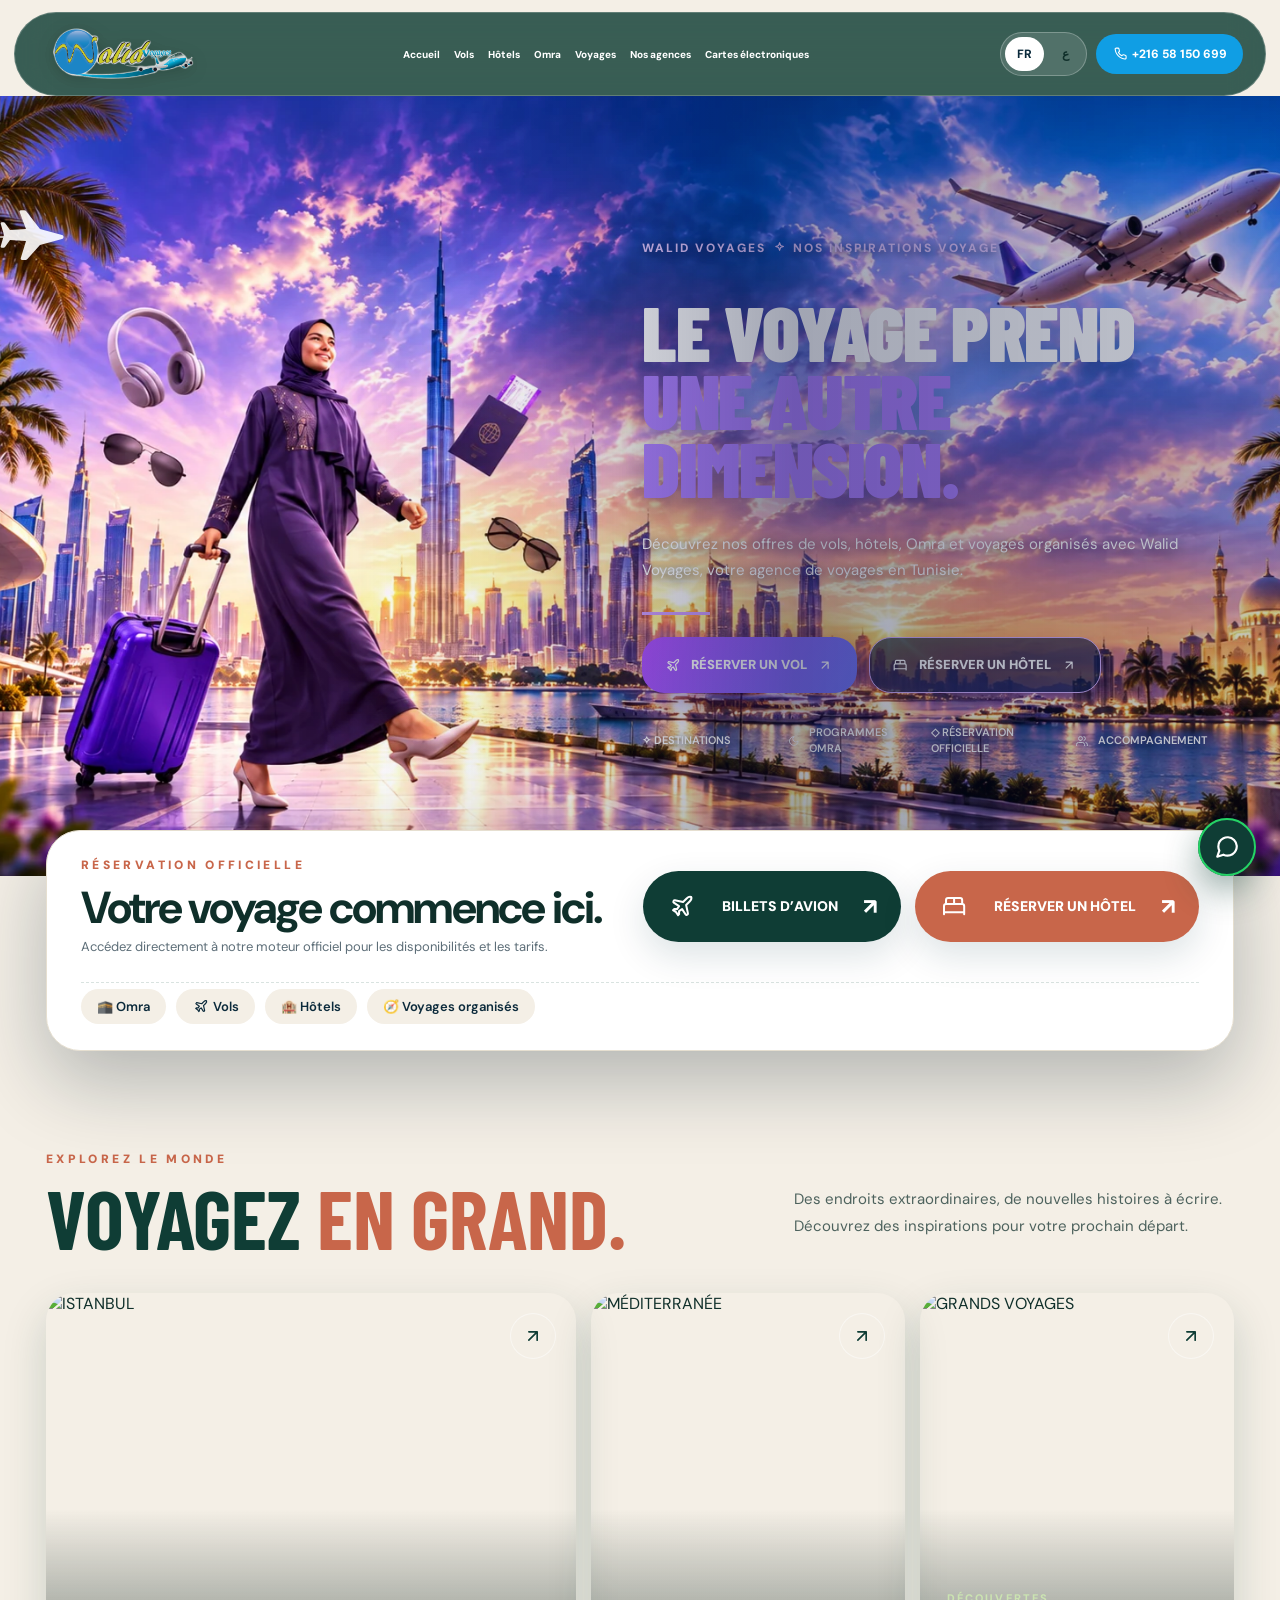
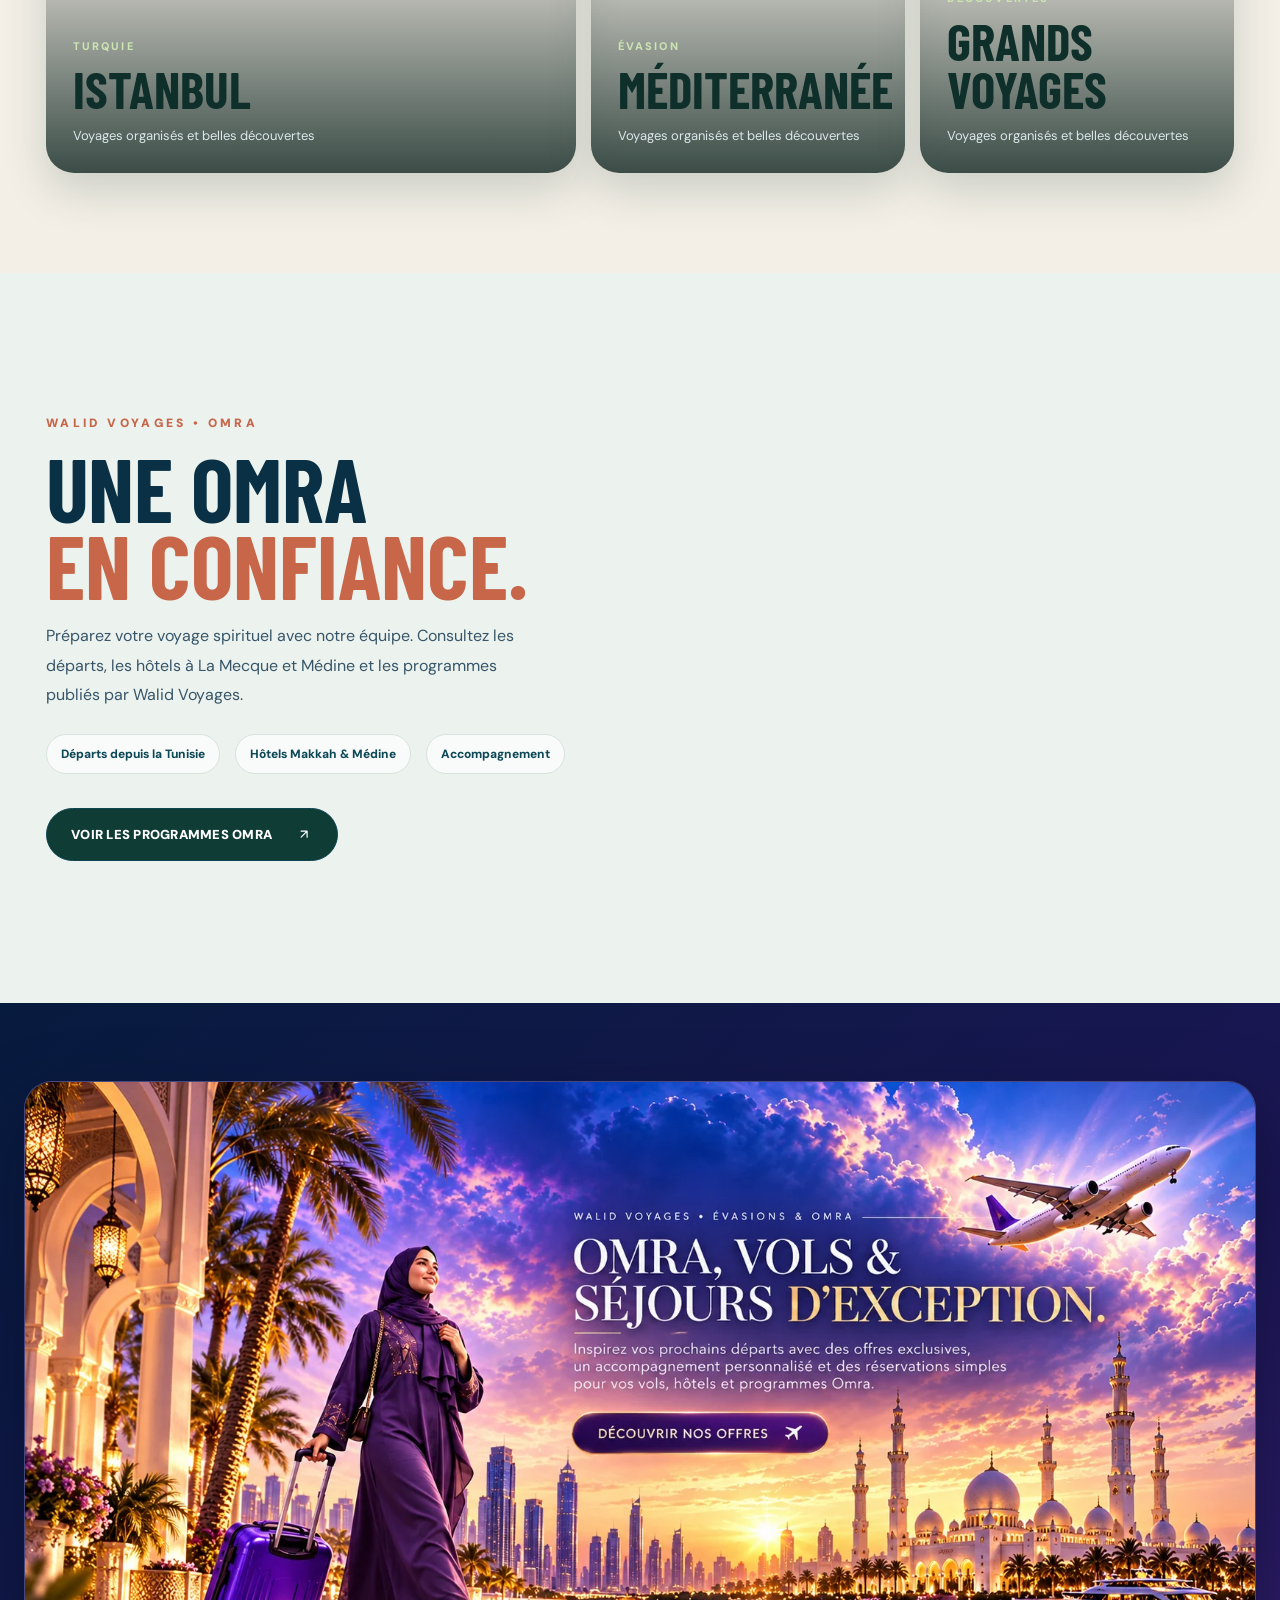
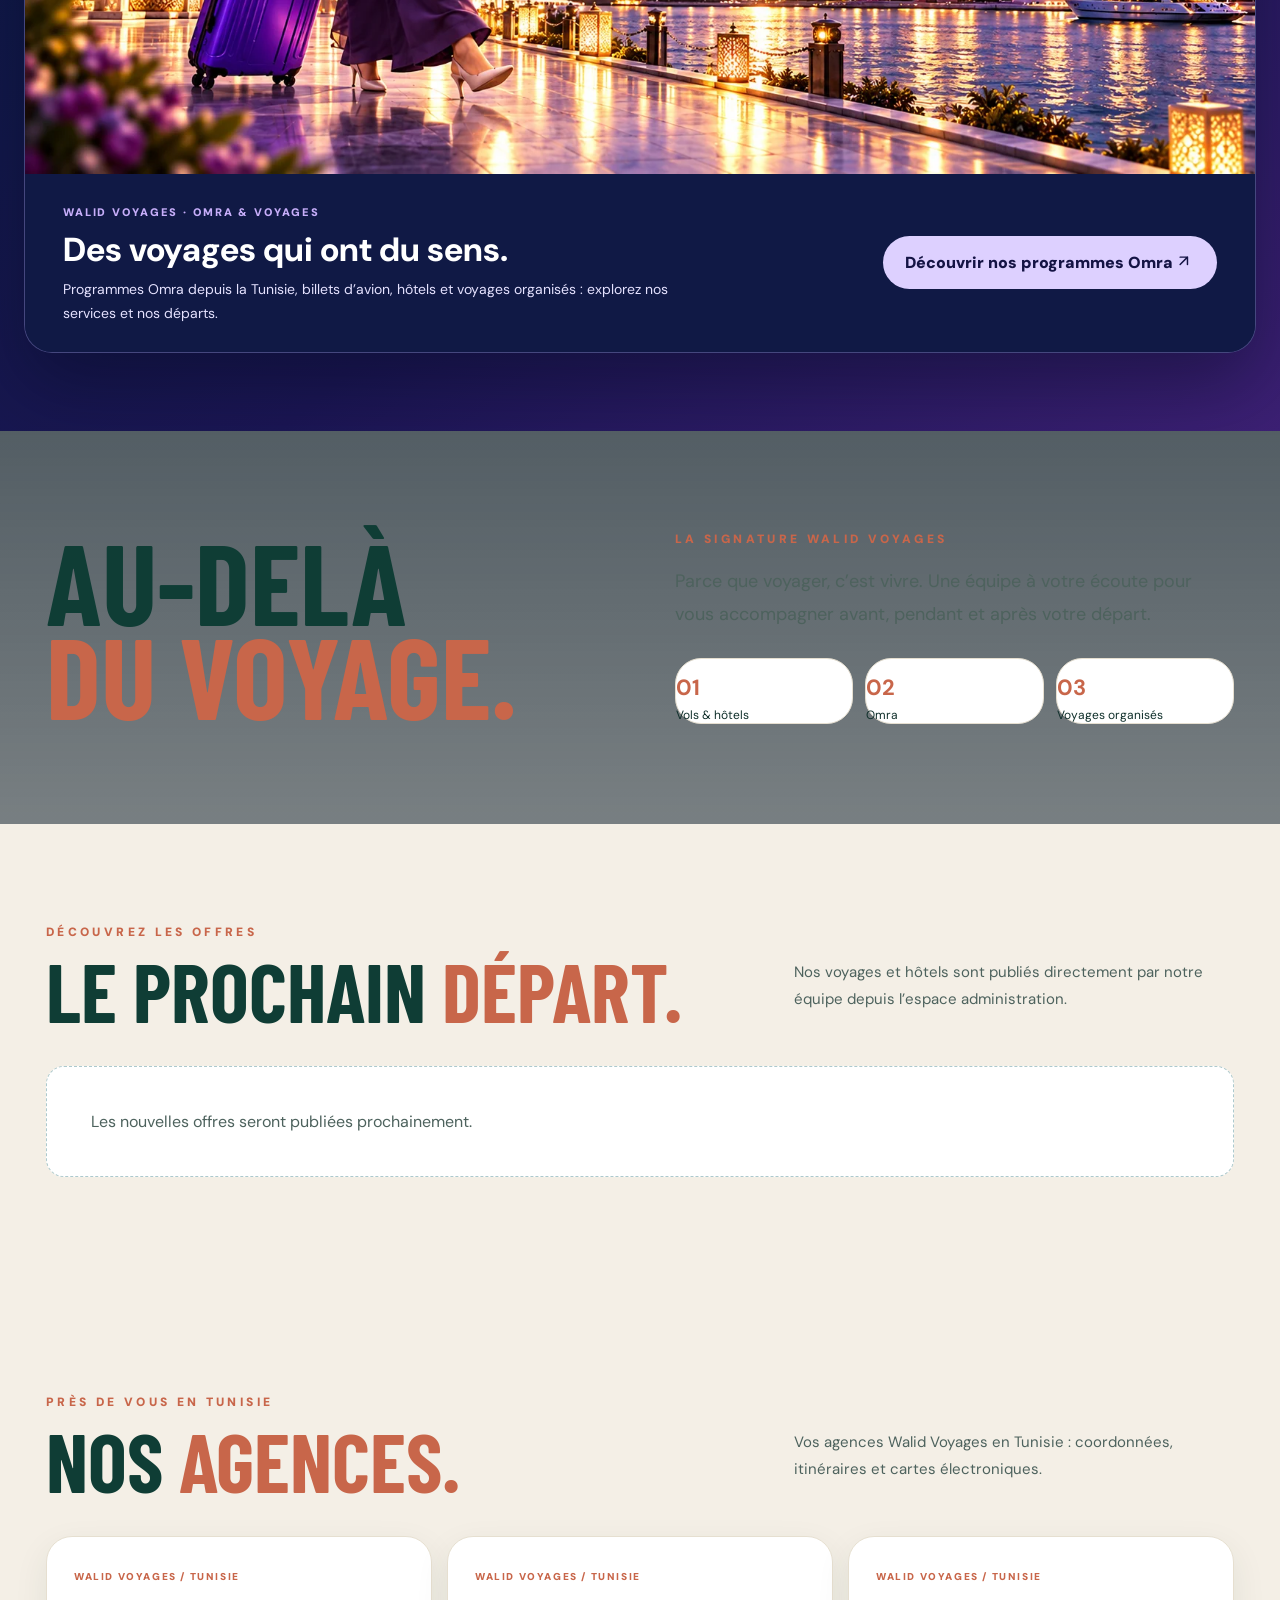
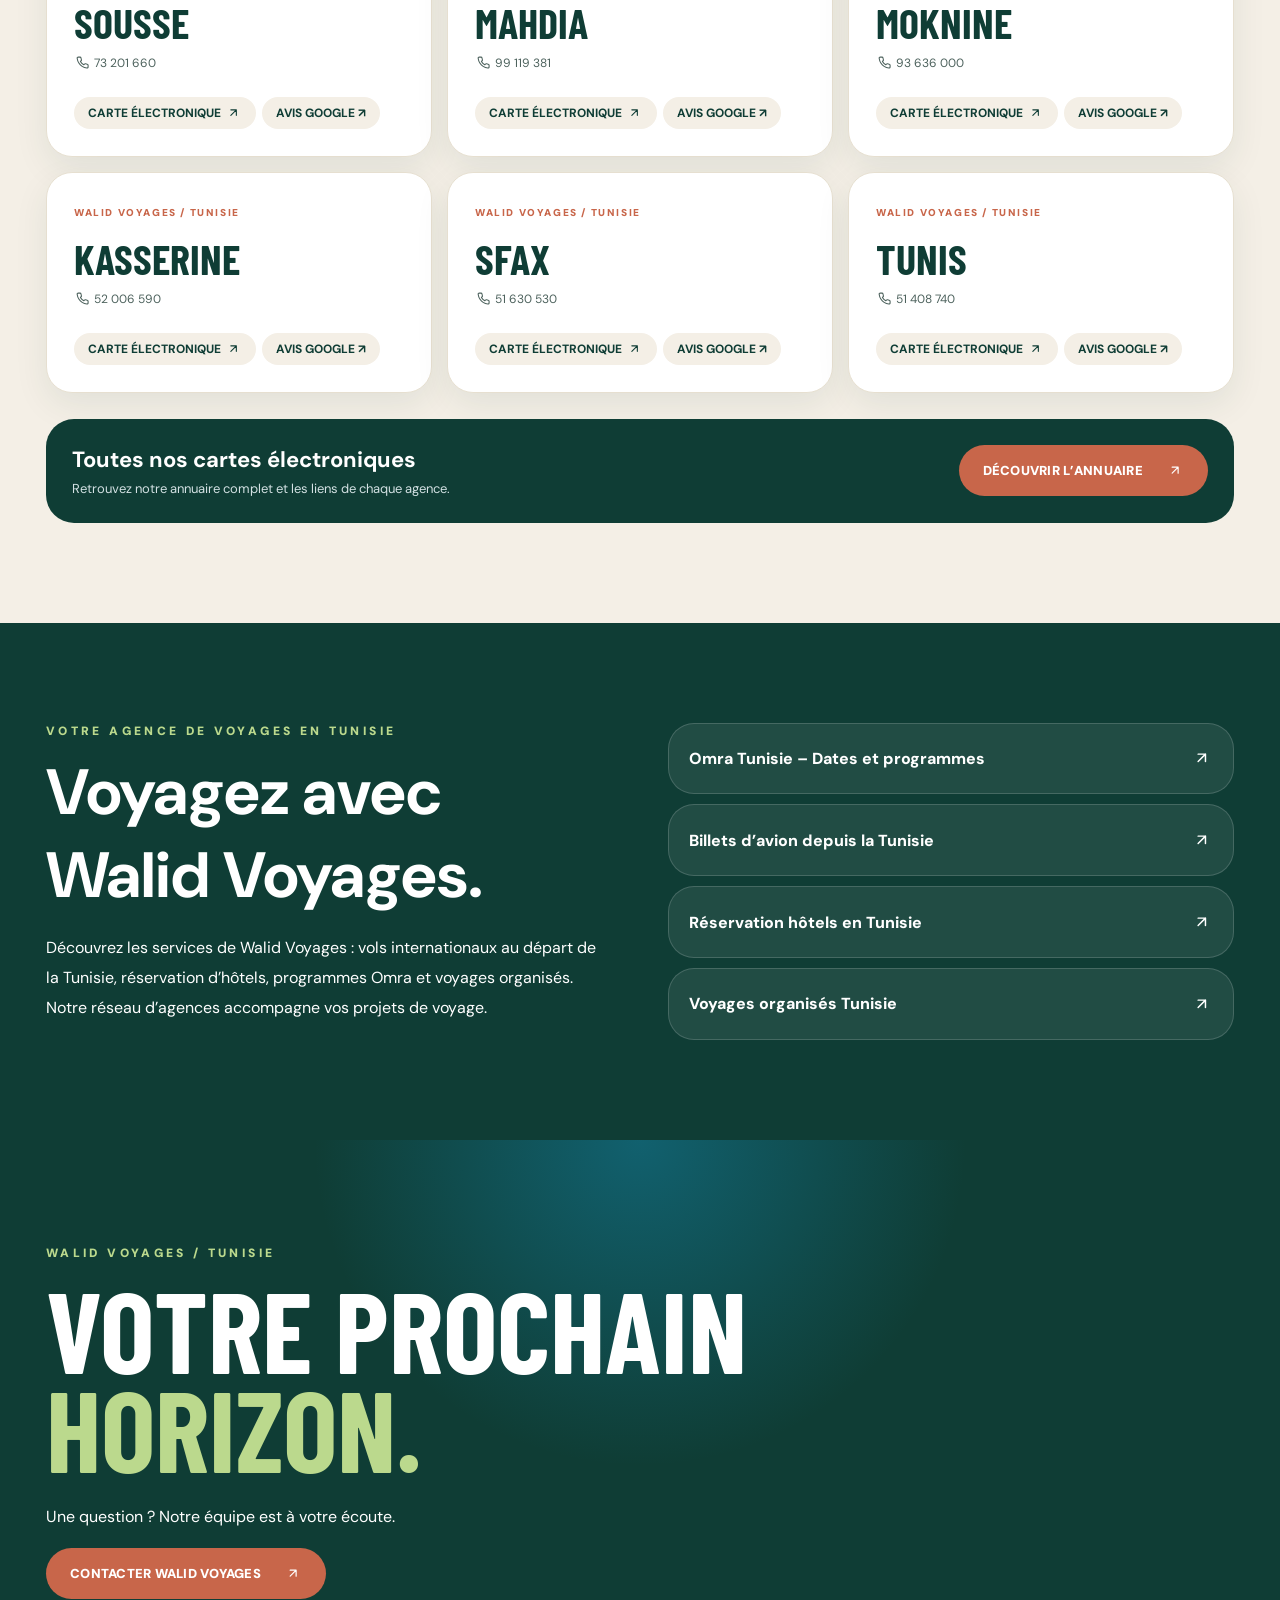
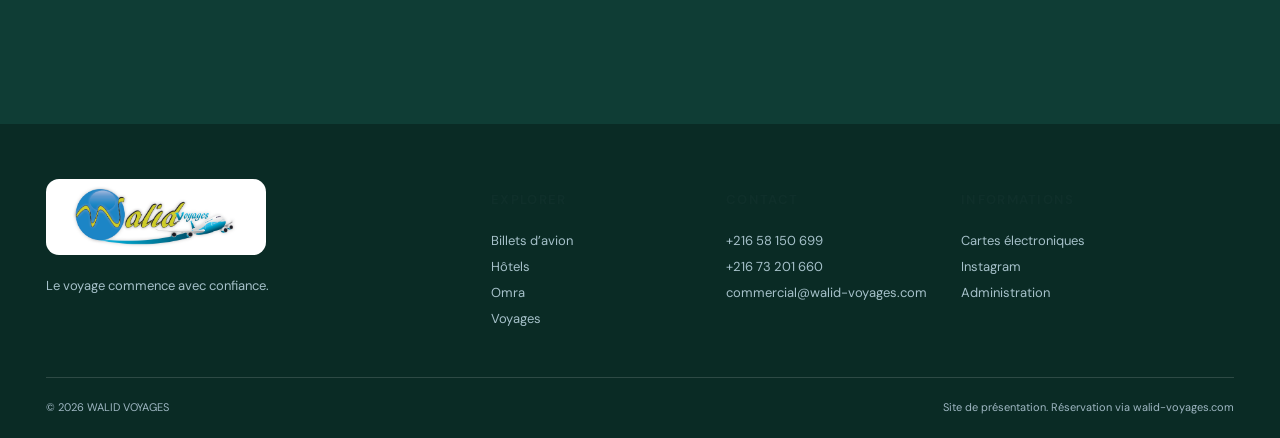
==== commit ae607c64: "Add files via upload" ====
--- a/index.html
+++ b/index.html
@@ -1,3 +1,3 @@
 <!DOCTYPE html>
 
-<html lang="fr"><head><meta charset="utf-8"/><meta content="width=device-width,initial-scale=1" name="viewport"/><meta content="#071b2b" name="theme-color"/><title>Walid Voyages | Agence de voyages en Tunisie, Omra, Vols &amp; Hôtels</title><meta content="Walid Voyages, agence de voyages en Tunisie : programmes Omra, billets d’avion, réservation d’hôtels et voyages organisés. Réservez sur notre plateforme officielle." name="description"/><meta content="index,follow,max-image-preview:large" name="robots"/><link href="https://www.walidvoyages.com/" rel="canonical"/><link href="https://www.walidvoyages.com/" hreflang="fr-TN" rel="alternate"/><link href="https://www.walidvoyages.com/ar.html" hreflang="ar-TN" rel="alternate"/><link href="https://www.walidvoyages.com/" hreflang="x-default" rel="alternate"/><meta content="website" property="og:type"/><meta content="Walid Voyages | Agence de voyages en Tunisie, Omra, Vols &amp; Hôtels" property="og:title"/><meta content="Walid Voyages : agence de voyages en Tunisie. Découvrez nos programmes Omra, vols, hôtels, voyages organisés, agences et conseils." property="og:description"/><meta content="https://www.walidvoyages.com/logo-walid-original.jpg" property="og:image"/><link href="cinematic.css" rel="stylesheet"/><script type="application/ld+json">{"@context": "https://schema.org", "@type": "TravelAgency", "name": "Walid Voyages", "url": "https://www.walidvoyages.com/", "telephone": "+21658150699", "areaServed": {"@type": "Country", "name": "Tunisia"}, "sameAs": ["https://www.instagram.com/walidvoyages/"]}</script><link href="hero-v12.css" rel="stylesheet"/><link href="premium-motion.css" rel="stylesheet"/></head><body><a class="skip" href="#main">Aller au contenu</a><header class="sitehead"><div class="container headinner"><a aria-label="Walid Voyages" class="brand" href="index.html"><img alt="Walid Voyages logo officiel" src="logo-walid-transparent.png"/></a><nav class="nav" id="nav"><a href="#main">Accueil</a><a href="https://www.walid-voyages.com/vols">Vols</a><a href="https://www.walid-voyages.com/liste">Hôtels</a><a href="#omra">Omra</a><a href="#voyages">Voyages</a><a href="#agences">Nos agences</a><a href="https://walidvoyages.github.io/Cartes-lectroniques-/">Cartes électroniques</a></nav><div class="headright"><div class="lang"><a class="on" href="index.html" lang="fr">FR</a><a class="" href="ar.html" lang="ar">ع</a></div><a class="reserve" href="https://www.walid-voyages.com/vols" rel="noopener" target="_blank">RÉSERVER ↗</a><button aria-controls="nav" aria-expanded="false" aria-label="Menu" class="hamb" id="hamb">☰</button><a class="header-phone" href="tel:+21658150699">☎ +216 58 150 699</a></div></div></header><main id="main"><section aria-label="Walid Voyages - voyages, vols, hôtels et Omra" class="poster-feature main-showcase hero-photo-v12" id="main"><div class="container poster-layout"><div class="poster-art reveal"><div class="poster-frame"><img alt="Voyageuse avec valise, avion et paysage de Dubaï au coucher du soleil — Walid Voyages" decoding="async" fetchpriority="high" height="928" id="promoPosterImage" loading="eager" src="hero-cinematic.webp" width="1648"/></div></div><div class="poster-description reveal"><div class="poster-kicker">WALID VOYAGES  ✦  NOS INSPIRATIONS VOYAGE</div><h2>LE VOYAGE PREND <em>UNE AUTRE DIMENSION.</em></h2><p id="promoPosterText">Découvrez nos offres de vols, hôtels, Omra et voyages organisés avec Walid Voyages, votre agence de voyages en Tunisie.</p><div class="poster-rule"></div><div class="showcase-actions"><a class="showcase-primary" href="https://www.walid-voyages.com/vols" rel="noopener" target="_blank">✈ RÉSERVER UN VOL ↗</a><a class="showcase-secondary" href="https://www.walid-voyages.com/liste" rel="noopener" target="_blank">⌂ RÉSERVER UN HÔTEL ↗</a></div><div class="showcase-features"><span>✧  DESTINATIONS</span><span>☪  PROGRAMMES OMRA</span><span>◇  RÉSERVATION OFFICIELLE</span><span>◉  ACCOMPAGNEMENT</span></div></div></div></section><section aria-label="Voyagez avec Walid Voyages" class="hero legacy-hero"><div id="heroImages"><div class="hero-scene active" style="background-image:url('https://images.unsplash.com/photo-1516483638261-f4dbaf036963?w=1900&amp;q=88')"></div><div class="hero-scene" style="background-image:url('https://images.unsplash.com/photo-1533105079780-92b9be482077?w=1900&amp;q=88')"></div><div class="hero-scene" style="background-image:url('https://images.unsplash.com/photo-1476514525535-07fb3b4ae5f1?w=1900&amp;q=88')"></div></div><div class="hero-cover"></div><div class="hero-glow"></div><div class="container hero-content"><div class="eyebrow"><i></i>WALID VOYAGES • L’ART DU VOYAGE</div><h1 id="heroTitle"><span>VOYAGEZ</span><span class="accent">PLUS LOIN.</span></h1><p class="hero-copy" id="heroCopy">Des horizons inoubliables. Vos vols, hôtels, voyages organisés et programmes Omra, réunis dans une seule expérience.</p><div class="hero-buttons"><a class="pillbtn light" href="https://www.walid-voyages.com/vols" rel="noopener" target="_blank">RÉSERVER UN VOL <span>↗</span></a><a class="pillbtn" href="#omra">DÉCOUVRIR NOS OMRA <span>↗</span></a></div></div><div class="container hero-meta"><div class="hero-dots" id="heroDots"><button aria-label="Slide 1" class="active"></button><button aria-label="Slide 2"></button><button aria-label="Slide 3"></button></div><div class="hero-count" id="heroCount">01 / 03</div><div class="scroll-indicator">DÉFILER POUR EXPLORER ↓</div></div></section><section class="booking"><div class="container booking-inner"><div class="booking-title"><div class="eyebrow">RÉSERVATION OFFICIELLE</div><h2>Votre voyage commence ici.</h2><p>Accédez directement à notre moteur officiel pour les disponibilités et les tarifs.</p></div><div class="booking-actions"><a class="booking-action" href="https://www.walid-voyages.com/vols" rel="noopener" target="_blank">✈ BILLETS D’AVION <span>↗</span></a><a class="booking-action" href="https://www.walid-voyages.com/liste" rel="noopener" target="_blank">⌂ RÉSERVER UN HÔTEL <span>↗</span></a></div></div></section><section class="section destinations" id="destinations"><div class="container"><div class="sectionhead reveal"><div><div class="eyebrow">EXPLOREZ LE MONDE</div><h2>VOYAGEZ <em>EN GRAND.</em></h2></div><p>Des endroits extraordinaires, de nouvelles histoires à écrire. Découvrez des inspirations pour votre prochain départ.</p></div><div class="destination-grid"><a aria-label="ISTANBUL" class="destination reveal" href="voyages-organises-tunisie.html"><img alt="ISTANBUL" loading="lazy" src="https://images.unsplash.com/photo-1524231757912-21f4fe3a7200?w=1100&amp;q=85"/><span class="arrow">↗</span><div class="tag">TURQUIE</div><h3>ISTANBUL</h3><p>Voyages organisés et belles découvertes</p></a><a aria-label="MÉDITERRANÉE" class="destination reveal" href="voyages-organises-tunisie.html"><img alt="MÉDITERRANÉE" loading="lazy" src="https://images.unsplash.com/photo-1533105079780-92b9be482077?w=950&amp;q=84"/><span class="arrow">↗</span><div class="tag">ÉVASION</div><h3>MÉDITERRANÉE</h3><p>Voyages organisés et belles découvertes</p></a><a aria-label="GRANDS VOYAGES" class="destination reveal" href="voyages-organises-tunisie.html"><img alt="GRANDS VOYAGES" loading="lazy" src="https://images.unsplash.com/photo-1469474968028-56623f02e42e?w=950&amp;q=85"/><span class="arrow">↗</span><div class="tag">DÉCOUVERTES</div><h3>GRANDS VOYAGES</h3><p>Voyages organisés et belles découvertes</p></a></div></div></section><section class="section omra" id="omra"><div class="container omra-wrap"><div class="omra-text reveal"><div class="eyebrow">WALID VOYAGES • OMRA</div><h2>UNE OMRA<br/><em>EN CONFIANCE.</em></h2><p>Préparez votre voyage spirituel avec notre équipe. Consultez les départs, les hôtels à La Mecque et Médine et les programmes publiés par Walid Voyages.</p><div class="omra-note"><span>Départs depuis la Tunisie</span><span>Hôtels Makkah &amp; Médine</span><span>Accompagnement</span></div><a class="pillbtn dark" href="omra-tunisie.html">VOIR LES PROGRAMMES OMRA ↗</a></div><div class="omra-offers" hidden="" id="omraCards"></div></div></section><section class="inspiration-premium" id="inspiration-premium"><div class="inspiration-inner"><img alt="Voyage Omra et séjours haut de gamme avec Walid Voyages, avion et architecture orientale au coucher du soleil" height="928" loading="lazy" src="omra-feature.webp" width="1648"/><div class="inspiration-bottom"><div><span class="inspiration-label">WALID VOYAGES · OMRA &amp; VOYAGES</span><h2>Des voyages qui ont du sens.</h2><p>Programmes Omra depuis la Tunisie, billets d’avion, hôtels et voyages organisés : explorez nos services et nos départs.</p></div><a class="inspiration-link" href="omra-tunisie.html">Découvrir nos programmes Omra ↗</a></div></div></section><section class="section story"><div class="container story-grid"><h2 class="story-big reveal">AU-DELÀ<br/><em>DU VOYAGE.</em></h2><div class="reveal"><div class="eyebrow">LA SIGNATURE WALID VOYAGES</div><p class="story-copy">Parce que voyager, c’est vivre. Une équipe à votre écoute pour vous accompagner avant, pendant et après votre départ.</p><div class="story-chips"><div><strong>01</strong>Vols &amp; hôtels</div><div><strong>02</strong>Omra</div><div><strong>03</strong>Voyages organisés</div></div></div></div></section><section class="section offers" id="voyages"><div class="container"><div class="sectionhead reveal"><div><div class="eyebrow">DÉCOUVREZ LES OFFRES</div><h2>LE PROCHAIN <em>DÉPART.</em></h2></div><p>Nos voyages et hôtels sont publiés directement par notre équipe depuis l’espace administration.</p></div><div class="offer-grid" id="voyagesCards"><div class="empty-message">Les nouvelles offres seront publiées prochainement.</div></div><div class="offer-grid" id="hotelsCards" style="margin-top:17px"></div></div></section><section class="section agencies" id="agences"><div class="container"><div class="sectionhead reveal"><div><div class="eyebrow">PRÈS DE VOUS EN TUNISIE</div><h2>NOS <em>AGENCES.</em></h2></div><p>Vos agences Walid Voyages en Tunisie : coordonnées, itinéraires et cartes électroniques.</p></div><div class="agencygrid"><article class="agency reveal"><small>WALID VOYAGES / TUNISIE</small><h3>Sousse</h3><p>☎ 73 201 660</p><a href="carte-sousse.html">CARTE ÉLECTRONIQUE ↗</a><a href="https://www.google.com/maps/search/?api=1&amp;query=Walid%20Voyages%20Sousse" rel="noopener" target="_blank">AVIS GOOGLE ↗</a></article><article class="agency reveal"><small>WALID VOYAGES / TUNISIE</small><h3>Mahdia</h3><p>☎ 99 119 381</p><a href="carte-mahdia.html">CARTE ÉLECTRONIQUE ↗</a><a href="https://www.google.com/maps/search/?api=1&amp;query=Walid%20Voyages%20Mahdia" rel="noopener" target="_blank">AVIS GOOGLE ↗</a></article><article class="agency reveal"><small>WALID VOYAGES / TUNISIE</small><h3>Moknine</h3><p>☎ 93 636 000</p><a href="carte-moknine.html">CARTE ÉLECTRONIQUE ↗</a><a href="https://www.google.com/maps/search/?api=1&amp;query=Walid%20Voyages%20Moknine" rel="noopener" target="_blank">AVIS GOOGLE ↗</a></article><article class="agency reveal"><small>WALID VOYAGES / TUNISIE</small><h3>Kasserine</h3><p>☎ 52 006 590</p><a href="carte-kasserine.html">CARTE ÉLECTRONIQUE ↗</a><a href="https://www.google.com/maps/search/?api=1&amp;query=Walid%20Voyages%20Kasserine" rel="noopener" target="_blank">AVIS GOOGLE ↗</a></article><article class="agency reveal"><small>WALID VOYAGES / TUNISIE</small><h3>Sfax</h3><p>☎ 51 630 530</p><a href="carte-sfax.html">CARTE ÉLECTRONIQUE ↗</a><a href="https://www.google.com/maps/search/?api=1&amp;query=Walid%20Voyages%20Sfax" rel="noopener" target="_blank">AVIS GOOGLE ↗</a></article><article class="agency reveal"><small>WALID VOYAGES / TUNISIE</small><h3>Tunis</h3><p>☎ 51 408 740</p><a href="carte-tunis.html">CARTE ÉLECTRONIQUE ↗</a><a href="https://www.google.com/maps/search/?api=1&amp;query=Walid%20Voyages%20Tunis" rel="noopener" target="_blank">AVIS GOOGLE ↗</a></article></div><div class="agencies-promo reveal"><div><h3>Toutes nos cartes électroniques</h3><p>Retrouvez notre annuaire complet et les liens de chaque agence.</p></div><a class="pillbtn light" href="https://walidvoyages.github.io/Cartes-lectroniques-/" rel="noopener" target="_blank">DÉCOUVRIR L’ANNUAIRE ↗</a></div></div></section><section class="section seo"><div class="container seo-grid"><div><div class="eyebrow">VOTRE AGENCE DE VOYAGES EN TUNISIE</div><h2>Voyagez avec<br/>Walid Voyages.</h2><p>Découvrez les services de Walid Voyages : vols internationaux au départ de la Tunisie, réservation d’hôtels, programmes Omra et voyages organisés. Notre réseau d’agences accompagne vos projets de voyage.</p></div><div class="seo-links"><a href="omra-tunisie.html">Omra Tunisie – Dates et programmes<span>↗</span></a><a href="vols-tunisie.html">Billets d’avion depuis la Tunisie<span>↗</span></a><a href="hotels-tunisie.html">Réservation hôtels en Tunisie<span>↗</span></a><a href="voyages-organises-tunisie.html">Voyages organisés Tunisie<span>↗</span></a></div></div></section><section class="endcap"><div class="container reveal"><div class="eyebrow">WALID VOYAGES / TUNISIE</div><h2>VOTRE PROCHAIN<br/><em>HORIZON.</em></h2><p>Une question ? Notre équipe est à votre écoute.</p><a class="pillbtn light" href="https://wa.me/21658150699" rel="noopener" target="_blank">CONTACTER WALID VOYAGES ↗</a></div></section></main><footer class="footer"><div class="container footgrid"><div><img alt="Walid Voyages" class="footbrand" src="logo-walid-original.jpg"/><p>Le voyage commence avec confiance.</p></div><div><h4>Explorer</h4><a href="https://www.walid-voyages.com/vols">Billets d’avion</a><a href="https://www.walid-voyages.com/liste">Hôtels</a><a href="#omra">Omra</a><a href="#voyages">Voyages</a></div><div><h4>Contact</h4><a href="tel:+21658150699">+216 58 150 699</a><a href="tel:+21673201660">+216 73 201 660</a><a href="mailto:commercial@walid-voyages.com">commercial@walid-voyages.com</a></div><div><h4>Informations</h4><a href="https://walidvoyages.github.io/Cartes-lectroniques-/" rel="noopener" target="_blank">Cartes électroniques</a><a href="https://www.instagram.com/walidvoyages/" rel="noopener" target="_blank">Instagram</a><a href="admin.html">Administration</a></div></div><div class="container fineprint"><span>© <span id="year"></span> WALID VOYAGES</span><span>Site de présentation. Réservation via walid-voyages.com</span></div></footer><div class="floatcontact"><a aria-label="WhatsApp" href="https://wa.me/21658150699" rel="noopener" target="_blank">✆</a></div><script defer="" src="cinematic-ui.js"></script><script src="cinematic.js" type="module"></script><script defer src="premium-motion.js"></script></body></html>+<html lang="fr"><head><meta charset="utf-8"/><meta content="width=device-width,initial-scale=1" name="viewport"/><meta content="#071b2b" name="theme-color"/><title>Walid Voyages | Agence de voyages en Tunisie, Omra, Vols &amp; Hôtels</title><meta content="Walid Voyages, agence de voyages en Tunisie : programmes Omra, billets d’avion, réservation d’hôtels et voyages organisés. Réservez sur notre plateforme officielle." name="description"/><meta content="index,follow,max-image-preview:large" name="robots"/><link href="https://www.walidvoyages.com/" rel="canonical"/><link href="https://www.walidvoyages.com/" hreflang="fr-TN" rel="alternate"/><link href="https://www.walidvoyages.com/ar.html" hreflang="ar-TN" rel="alternate"/><link href="https://www.walidvoyages.com/" hreflang="x-default" rel="alternate"/><meta content="website" property="og:type"/><meta content="Walid Voyages | Agence de voyages en Tunisie, Omra, Vols &amp; Hôtels" property="og:title"/><meta content="Walid Voyages : agence de voyages en Tunisie. Découvrez nos programmes Omra, vols, hôtels, voyages organisés, agences et conseils." property="og:description"/><meta content="https://www.walidvoyages.com/logo-walid-original.jpg" property="og:image"/><link href="cinematic.css" rel="stylesheet"/><script type="application/ld+json">{"@context": "https://schema.org", "@type": "TravelAgency", "name": "Walid Voyages", "url": "https://www.walidvoyages.com/", "telephone": "+21658150699", "areaServed": {"@type": "Country", "name": "Tunisia"}, "sameAs": ["https://www.instagram.com/walidvoyages/"]}</script><link href="hero-v12.css" rel="stylesheet"/><link href="premium-motion.css" rel="stylesheet"/><link href="roamly-theme.css" rel="stylesheet"/></head><body><a class="skip" href="#main">Aller au contenu</a><header class="sitehead"><div class="container headinner"><a aria-label="Walid Voyages" class="brand" href="index.html"><img alt="Walid Voyages logo officiel" src="logo-walid-transparent.png"/></a><nav class="nav" id="nav"><a href="#main">Accueil</a><a href="https://www.walid-voyages.com/vols">Vols</a><a href="https://www.walid-voyages.com/liste">Hôtels</a><a href="#omra">Omra</a><a href="#voyages">Voyages</a><a href="#agences">Nos agences</a><a href="https://walidvoyages.github.io/Cartes-lectroniques-/">Cartes électroniques</a></nav><div class="headright"><div class="lang"><a class="on" href="index.html" lang="fr">FR</a><a class="" href="ar.html" lang="ar">ع</a></div><a class="reserve" href="https://www.walid-voyages.com/vols" rel="noopener" target="_blank">RÉSERVER ↗</a><button aria-controls="nav" aria-expanded="false" aria-label="Menu" class="hamb" id="hamb">☰</button><a class="header-phone" href="tel:+21658150699">☎ +216 58 150 699</a></div></div></header><main id="main"><section aria-label="Walid Voyages - voyages, vols, hôtels et Omra" class="poster-feature main-showcase hero-photo-v12" id="main"><div class="container poster-layout"><div class="poster-art reveal"><div class="poster-frame"><img alt="Voyageuse avec valise, avion et paysage de Dubaï au coucher du soleil — Walid Voyages" decoding="async" fetchpriority="high" height="928" id="promoPosterImage" loading="eager" src="hero-cinematic.webp" width="1648"/></div></div><div class="poster-description reveal"><div class="poster-kicker">WALID VOYAGES  ✦  NOS INSPIRATIONS VOYAGE</div><h2>LE VOYAGE PREND <em>UNE AUTRE DIMENSION.</em></h2><p id="promoPosterText">Découvrez nos offres de vols, hôtels, Omra et voyages organisés avec Walid Voyages, votre agence de voyages en Tunisie.</p><div class="poster-rule"></div><div class="showcase-actions"><a class="showcase-primary" href="https://www.walid-voyages.com/vols" rel="noopener" target="_blank">✈ RÉSERVER UN VOL ↗</a><a class="showcase-secondary" href="https://www.walid-voyages.com/liste" rel="noopener" target="_blank">⌂ RÉSERVER UN HÔTEL ↗</a></div><div class="showcase-features"><span>✧  DESTINATIONS</span><span>☪  PROGRAMMES OMRA</span><span>◇  RÉSERVATION OFFICIELLE</span><span>◉  ACCOMPAGNEMENT</span></div></div></div></section><section aria-label="Voyagez avec Walid Voyages" class="hero legacy-hero"><div id="heroImages"><div class="hero-scene active" style="background-image:url('https://images.unsplash.com/photo-1516483638261-f4dbaf036963?w=1900&amp;q=88')"></div><div class="hero-scene" style="background-image:url('https://images.unsplash.com/photo-1533105079780-92b9be482077?w=1900&amp;q=88')"></div><div class="hero-scene" style="background-image:url('https://images.unsplash.com/photo-1476514525535-07fb3b4ae5f1?w=1900&amp;q=88')"></div></div><div class="hero-cover"></div><div class="hero-glow"></div><div class="container hero-content"><div class="eyebrow"><i></i>WALID VOYAGES • L’ART DU VOYAGE</div><h1 id="heroTitle"><span>VOYAGEZ</span><span class="accent">PLUS LOIN.</span></h1><p class="hero-copy" id="heroCopy">Des horizons inoubliables. Vos vols, hôtels, voyages organisés et programmes Omra, réunis dans une seule expérience.</p><div class="hero-buttons"><a class="pillbtn light" href="https://www.walid-voyages.com/vols" rel="noopener" target="_blank">RÉSERVER UN VOL <span>↗</span></a><a class="pillbtn" href="#omra">DÉCOUVRIR NOS OMRA <span>↗</span></a></div></div><div class="container hero-meta"><div class="hero-dots" id="heroDots"><button aria-label="Slide 1" class="active"></button><button aria-label="Slide 2"></button><button aria-label="Slide 3"></button></div><div class="hero-count" id="heroCount">01 / 03</div><div class="scroll-indicator">DÉFILER POUR EXPLORER ↓</div></div></section><section class="booking"><div class="container booking-inner"><div class="booking-title"><div class="eyebrow">RÉSERVATION OFFICIELLE</div><h2>Votre voyage commence ici.</h2><p>Accédez directement à notre moteur officiel pour les disponibilités et les tarifs.</p></div><div class="booking-actions"><a class="booking-action" href="https://www.walid-voyages.com/vols" rel="noopener" target="_blank">✈ BILLETS D’AVION <span>↗</span></a><a class="booking-action" href="https://www.walid-voyages.com/liste" rel="noopener" target="_blank">⌂ RÉSERVER UN HÔTEL <span>↗</span></a></div></div></section><section class="section destinations" id="destinations"><div class="container"><div class="sectionhead reveal"><div><div class="eyebrow">EXPLOREZ LE MONDE</div><h2>VOYAGEZ <em>EN GRAND.</em></h2></div><p>Des endroits extraordinaires, de nouvelles histoires à écrire. Découvrez des inspirations pour votre prochain départ.</p></div><div class="destination-grid"><a aria-label="ISTANBUL" class="destination reveal" href="voyages-organises-tunisie.html"><img alt="ISTANBUL" loading="lazy" src="https://images.unsplash.com/photo-1524231757912-21f4fe3a7200?w=1100&amp;q=85"/><span class="arrow">↗</span><div class="tag">TURQUIE</div><h3>ISTANBUL</h3><p>Voyages organisés et belles découvertes</p></a><a aria-label="MÉDITERRANÉE" class="destination reveal" href="voyages-organises-tunisie.html"><img alt="MÉDITERRANÉE" loading="lazy" src="https://images.unsplash.com/photo-1533105079780-92b9be482077?w=950&amp;q=84"/><span class="arrow">↗</span><div class="tag">ÉVASION</div><h3>MÉDITERRANÉE</h3><p>Voyages organisés et belles découvertes</p></a><a aria-label="GRANDS VOYAGES" class="destination reveal" href="voyages-organises-tunisie.html"><img alt="GRANDS VOYAGES" loading="lazy" src="https://images.unsplash.com/photo-1469474968028-56623f02e42e?w=950&amp;q=85"/><span class="arrow">↗</span><div class="tag">DÉCOUVERTES</div><h3>GRANDS VOYAGES</h3><p>Voyages organisés et belles découvertes</p></a></div></div></section><section class="section omra" id="omra"><div class="container omra-wrap"><div class="omra-text reveal"><div class="eyebrow">WALID VOYAGES • OMRA</div><h2>UNE OMRA<br/><em>EN CONFIANCE.</em></h2><p>Préparez votre voyage spirituel avec notre équipe. Consultez les départs, les hôtels à La Mecque et Médine et les programmes publiés par Walid Voyages.</p><div class="omra-note"><span>Départs depuis la Tunisie</span><span>Hôtels Makkah &amp; Médine</span><span>Accompagnement</span></div><a class="pillbtn dark" href="omra-tunisie.html">VOIR LES PROGRAMMES OMRA ↗</a></div><div class="omra-offers" hidden="" id="omraCards"></div></div></section><section class="inspiration-premium" id="inspiration-premium"><div class="inspiration-inner"><img alt="Voyage Omra et séjours haut de gamme avec Walid Voyages, avion et architecture orientale au coucher du soleil" height="928" loading="lazy" src="omra-feature.webp" width="1648"/><div class="inspiration-bottom"><div><span class="inspiration-label">WALID VOYAGES · OMRA &amp; VOYAGES</span><h2>Des voyages qui ont du sens.</h2><p>Programmes Omra depuis la Tunisie, billets d’avion, hôtels et voyages organisés : explorez nos services et nos départs.</p></div><a class="inspiration-link" href="omra-tunisie.html">Découvrir nos programmes Omra ↗</a></div></div></section><section class="section story"><div class="container story-grid"><h2 class="story-big reveal">AU-DELÀ<br/><em>DU VOYAGE.</em></h2><div class="reveal"><div class="eyebrow">LA SIGNATURE WALID VOYAGES</div><p class="story-copy">Parce que voyager, c’est vivre. Une équipe à votre écoute pour vous accompagner avant, pendant et après votre départ.</p><div class="story-chips"><div><strong>01</strong>Vols &amp; hôtels</div><div><strong>02</strong>Omra</div><div><strong>03</strong>Voyages organisés</div></div></div></div></section><section class="section offers" id="voyages"><div class="container"><div class="sectionhead reveal"><div><div class="eyebrow">DÉCOUVREZ LES OFFRES</div><h2>LE PROCHAIN <em>DÉPART.</em></h2></div><p>Nos voyages et hôtels sont publiés directement par notre équipe depuis l’espace administration.</p></div><div class="offer-grid" id="voyagesCards"><div class="empty-message">Les nouvelles offres seront publiées prochainement.</div></div><div class="offer-grid" id="hotelsCards" style="margin-top:17px"></div></div></section><section class="section agencies" id="agences"><div class="container"><div class="sectionhead reveal"><div><div class="eyebrow">PRÈS DE VOUS EN TUNISIE</div><h2>NOS <em>AGENCES.</em></h2></div><p>Vos agences Walid Voyages en Tunisie : coordonnées, itinéraires et cartes électroniques.</p></div><div class="agencygrid"><article class="agency reveal"><small>WALID VOYAGES / TUNISIE</small><h3>Sousse</h3><p>☎ 73 201 660</p><a href="carte-sousse.html">CARTE ÉLECTRONIQUE ↗</a><a href="https://www.google.com/maps/search/?api=1&amp;query=Walid%20Voyages%20Sousse" rel="noopener" target="_blank">AVIS GOOGLE ↗</a></article><article class="agency reveal"><small>WALID VOYAGES / TUNISIE</small><h3>Mahdia</h3><p>☎ 99 119 381</p><a href="carte-mahdia.html">CARTE ÉLECTRONIQUE ↗</a><a href="https://www.google.com/maps/search/?api=1&amp;query=Walid%20Voyages%20Mahdia" rel="noopener" target="_blank">AVIS GOOGLE ↗</a></article><article class="agency reveal"><small>WALID VOYAGES / TUNISIE</small><h3>Moknine</h3><p>☎ 93 636 000</p><a href="carte-moknine.html">CARTE ÉLECTRONIQUE ↗</a><a href="https://www.google.com/maps/search/?api=1&amp;query=Walid%20Voyages%20Moknine" rel="noopener" target="_blank">AVIS GOOGLE ↗</a></article><article class="agency reveal"><small>WALID VOYAGES / TUNISIE</small><h3>Kasserine</h3><p>☎ 52 006 590</p><a href="carte-kasserine.html">CARTE ÉLECTRONIQUE ↗</a><a href="https://www.google.com/maps/search/?api=1&amp;query=Walid%20Voyages%20Kasserine" rel="noopener" target="_blank">AVIS GOOGLE ↗</a></article><article class="agency reveal"><small>WALID VOYAGES / TUNISIE</small><h3>Sfax</h3><p>☎ 51 630 530</p><a href="carte-sfax.html">CARTE ÉLECTRONIQUE ↗</a><a href="https://www.google.com/maps/search/?api=1&amp;query=Walid%20Voyages%20Sfax" rel="noopener" target="_blank">AVIS GOOGLE ↗</a></article><article class="agency reveal"><small>WALID VOYAGES / TUNISIE</small><h3>Tunis</h3><p>☎ 51 408 740</p><a href="carte-tunis.html">CARTE ÉLECTRONIQUE ↗</a><a href="https://www.google.com/maps/search/?api=1&amp;query=Walid%20Voyages%20Tunis" rel="noopener" target="_blank">AVIS GOOGLE ↗</a></article></div><div class="agencies-promo reveal"><div><h3>Toutes nos cartes électroniques</h3><p>Retrouvez notre annuaire complet et les liens de chaque agence.</p></div><a class="pillbtn light" href="https://walidvoyages.github.io/Cartes-lectroniques-/" rel="noopener" target="_blank">DÉCOUVRIR L’ANNUAIRE ↗</a></div></div></section><section class="section seo"><div class="container seo-grid"><div><div class="eyebrow">VOTRE AGENCE DE VOYAGES EN TUNISIE</div><h2>Voyagez avec<br/>Walid Voyages.</h2><p>Découvrez les services de Walid Voyages : vols internationaux au départ de la Tunisie, réservation d’hôtels, programmes Omra et voyages organisés. Notre réseau d’agences accompagne vos projets de voyage.</p></div><div class="seo-links"><a href="omra-tunisie.html">Omra Tunisie – Dates et programmes<span>↗</span></a><a href="vols-tunisie.html">Billets d’avion depuis la Tunisie<span>↗</span></a><a href="hotels-tunisie.html">Réservation hôtels en Tunisie<span>↗</span></a><a href="voyages-organises-tunisie.html">Voyages organisés Tunisie<span>↗</span></a></div></div></section><section class="endcap"><div class="container reveal"><div class="eyebrow">WALID VOYAGES / TUNISIE</div><h2>VOTRE PROCHAIN<br/><em>HORIZON.</em></h2><p>Une question ? Notre équipe est à votre écoute.</p><a class="pillbtn light" href="https://wa.me/21658150699" rel="noopener" target="_blank">CONTACTER WALID VOYAGES ↗</a></div></section></main><footer class="footer"><div class="container footgrid"><div><img alt="Walid Voyages" class="footbrand" src="logo-walid-original.jpg"/><p>Le voyage commence avec confiance.</p></div><div><h4>Explorer</h4><a href="https://www.walid-voyages.com/vols">Billets d’avion</a><a href="https://www.walid-voyages.com/liste">Hôtels</a><a href="#omra">Omra</a><a href="#voyages">Voyages</a></div><div><h4>Contact</h4><a href="tel:+21658150699">+216 58 150 699</a><a href="tel:+21673201660">+216 73 201 660</a><a href="mailto:commercial@walid-voyages.com">commercial@walid-voyages.com</a></div><div><h4>Informations</h4><a href="https://walidvoyages.github.io/Cartes-lectroniques-/" rel="noopener" target="_blank">Cartes électroniques</a><a href="https://www.instagram.com/walidvoyages/" rel="noopener" target="_blank">Instagram</a><a href="admin.html">Administration</a></div></div><div class="container fineprint"><span>© <span id="year"></span> WALID VOYAGES</span><span>Site de présentation. Réservation via walid-voyages.com</span></div></footer><div class="floatcontact"><a aria-label="WhatsApp" href="https://wa.me/21658150699" rel="noopener" target="_blank">✆</a></div><script defer="" src="cinematic-ui.js"></script><script src="cinematic.js" type="module"></script><script defer src="premium-motion.js"></script><script defer src="wv-icons.js"></script></body></html>
--- a/roamly-theme.css
+++ b/roamly-theme.css
@@ -0,0 +1,65 @@
+/* Walid Voyages — thème « Roamly » : crème, vert profond, terracotta, cadres arrondis */
+:root{--cream:#f4efe6;--forest:#0f3d35;--forest2:#0a2b25;--terra:#c8664a;--ink:#0f2f2a;--line:#e6dfd0}
+html{scrollbar-width:thin;scrollbar-color:var(--forest) var(--cream)}
+::-webkit-scrollbar{width:10px}::-webkit-scrollbar-track{background:var(--cream)}::-webkit-scrollbar-thumb{background:var(--forest);border-radius:10px;border:2px solid var(--cream)}
+body{background:var(--cream)!important;color:var(--ink)}
+/* Icônes SVG propres */
+.wv-i{display:inline-block;width:1.1em;height:1.1em;vertical-align:-.18em;margin-inline:.15em}
+.wv-i svg{width:100%;height:100%;fill:none;stroke:currentColor;stroke-width:2;stroke-linecap:round;stroke-linejoin:round}
+.floatcontact a{display:grid!important;place-items:center;width:58px;height:58px;border-radius:50%!important;background:var(--forest)!important;color:#fff!important;box-shadow:0 14px 34px rgba(15,61,53,.45)}
+.floatcontact .wv-i{width:26px;height:26px;margin:0}
+.hamb .wv-i{width:26px;height:26px}
+/* Numéros toujours lisibles (corrige l'inversion en arabe) */
+.header-phone,.agency p,a[href^="tel:"]{direction:ltr;unicode-bidi:isolate}
+[dir=rtl] .agency p{text-align:right}
+/* En-tête pilule flottante */
+.sitehead{width:min(calc(100% - 28px),1320px);margin:12px auto 0;top:10px!important;border-radius:999px;border:1px solid rgba(255,255,255,.2)!important;background:rgba(15,61,53,.82)!important}
+.sitehead.is-stuck .headinner{height:68px}
+.reserve,.header-phone{border-radius:999px!important}
+.reserve{background:var(--terra)!important;color:#fff!important;border:0!important}
+/* Hero encadré */
+.hero-photo-v12,.legacy-hero{margin:12px 14px 0;border-radius:36px}
+.poster-description h2,.hero h1{letter-spacing:-.02em;line-height:1.02}
+.showcase-primary,.pillbtn.light{background:var(--terra)!important;color:#fff!important;border:0!important;border-radius:999px!important}
+.showcase-secondary,.pillbtn:not(.light):not(.dark){border-radius:999px!important}
+.pillbtn.dark{background:var(--forest)!important;color:#fff!important;border-radius:999px!important}
+/* Carte de réservation */
+.booking{margin-top:-46px!important}
+.booking-inner{background:#fff;border:1px solid var(--line)}
+.booking-action{background:var(--forest)!important;color:#fff!important}
+.booking-action:nth-child(2){background:var(--terra)!important}
+.booking-title h2{color:var(--ink)}
+.wv-chips a{background:var(--cream)}
+.wv-chips a:hover{background:var(--forest)}
+/* Sections claires */
+.destinations,.story,.offers,.agencies{background:var(--cream)!important;color:var(--ink)!important}
+.destinations h2,.story h2,.offers h2,.agencies h2,.story-big,.sectionhead h2{color:var(--forest)!important}
+.destinations em,.story em,.offers em,.agencies em,.sectionhead em,.omra em{color:var(--terra)!important;font-style:normal}
+.sectionhead p,.story-copy,.offers p.empty,.empty-message{color:#4d625d!important}
+.eyebrow{color:var(--terra)!important}
+.eyebrow i{background:var(--terra)!important}
+.story-chips>div{background:#fff!important;border:1px solid var(--line);color:var(--ink)!important}
+.story-chips strong{color:var(--terra)!important}
+/* Cartes destinations façon « Top Places » */
+.destination{border-radius:28px!important;box-shadow:0 18px 44px rgba(15,61,53,.18)}
+.destination:after{content:"";position:absolute;inset:0;background:linear-gradient(180deg,transparent 45%,rgba(7,30,26,.78));pointer-events:none}
+.destination>*:not(img){z-index:2}
+.destination .arrow{width:46px;height:46px;border-radius:50%!important;background:rgba(244,239,230,.92)!important;color:var(--forest)!important;display:grid;place-items:center;font-size:0}
+.destination .arrow .wv-i{width:20px;height:20px;margin:0}
+/* Cartes agences et offres */
+.agency,.offer-card{background:#fff!important;border:1px solid var(--line)!important;color:var(--ink)!important;box-shadow:0 12px 34px rgba(15,61,53,.08)}
+.agency small{color:var(--terra)!important}
+.agency h3,.offer-card h3{color:var(--forest)!important}
+.agency p,.offer-card p{color:#4d625d!important}
+.agency a,.offer-card a{display:inline-flex;align-items:center;gap:4px;margin:6px 6px 0 0;padding:8px 14px;border-radius:999px;background:var(--cream);color:var(--forest)!important;font-weight:700;text-decoration:none;transition:background .3s,color .3s}
+[dir=rtl] .agency a,[dir=rtl] .offer-card a{margin:6px 0 0 6px}
+.agency a:hover,.offer-card a:hover{background:var(--forest);color:#fff!important}
+.agencies-promo{background:var(--forest)!important;border-radius:28px!important;color:#fff}
+/* Sections sombres vert profond */
+.seo,.endcap{background:var(--forest)!important;color:#fff}
+.seo h2,.seo p,.endcap h2,.endcap p{color:#fff!important}
+.seo .eyebrow,.endcap .eyebrow{color:#bbd98d!important}.endcap em{color:#bbd98d!important;font-style:normal}
+.seo-links a{background:rgba(255,255,255,.08)!important;border:1px solid rgba(255,255,255,.16)!important;color:#fff!important}
+.seo-links a:hover{background:var(--terra)!important}
+.footer{background:var(--forest2)!important}
+@media(max-width:950px){.sitehead{border-radius:28px}}
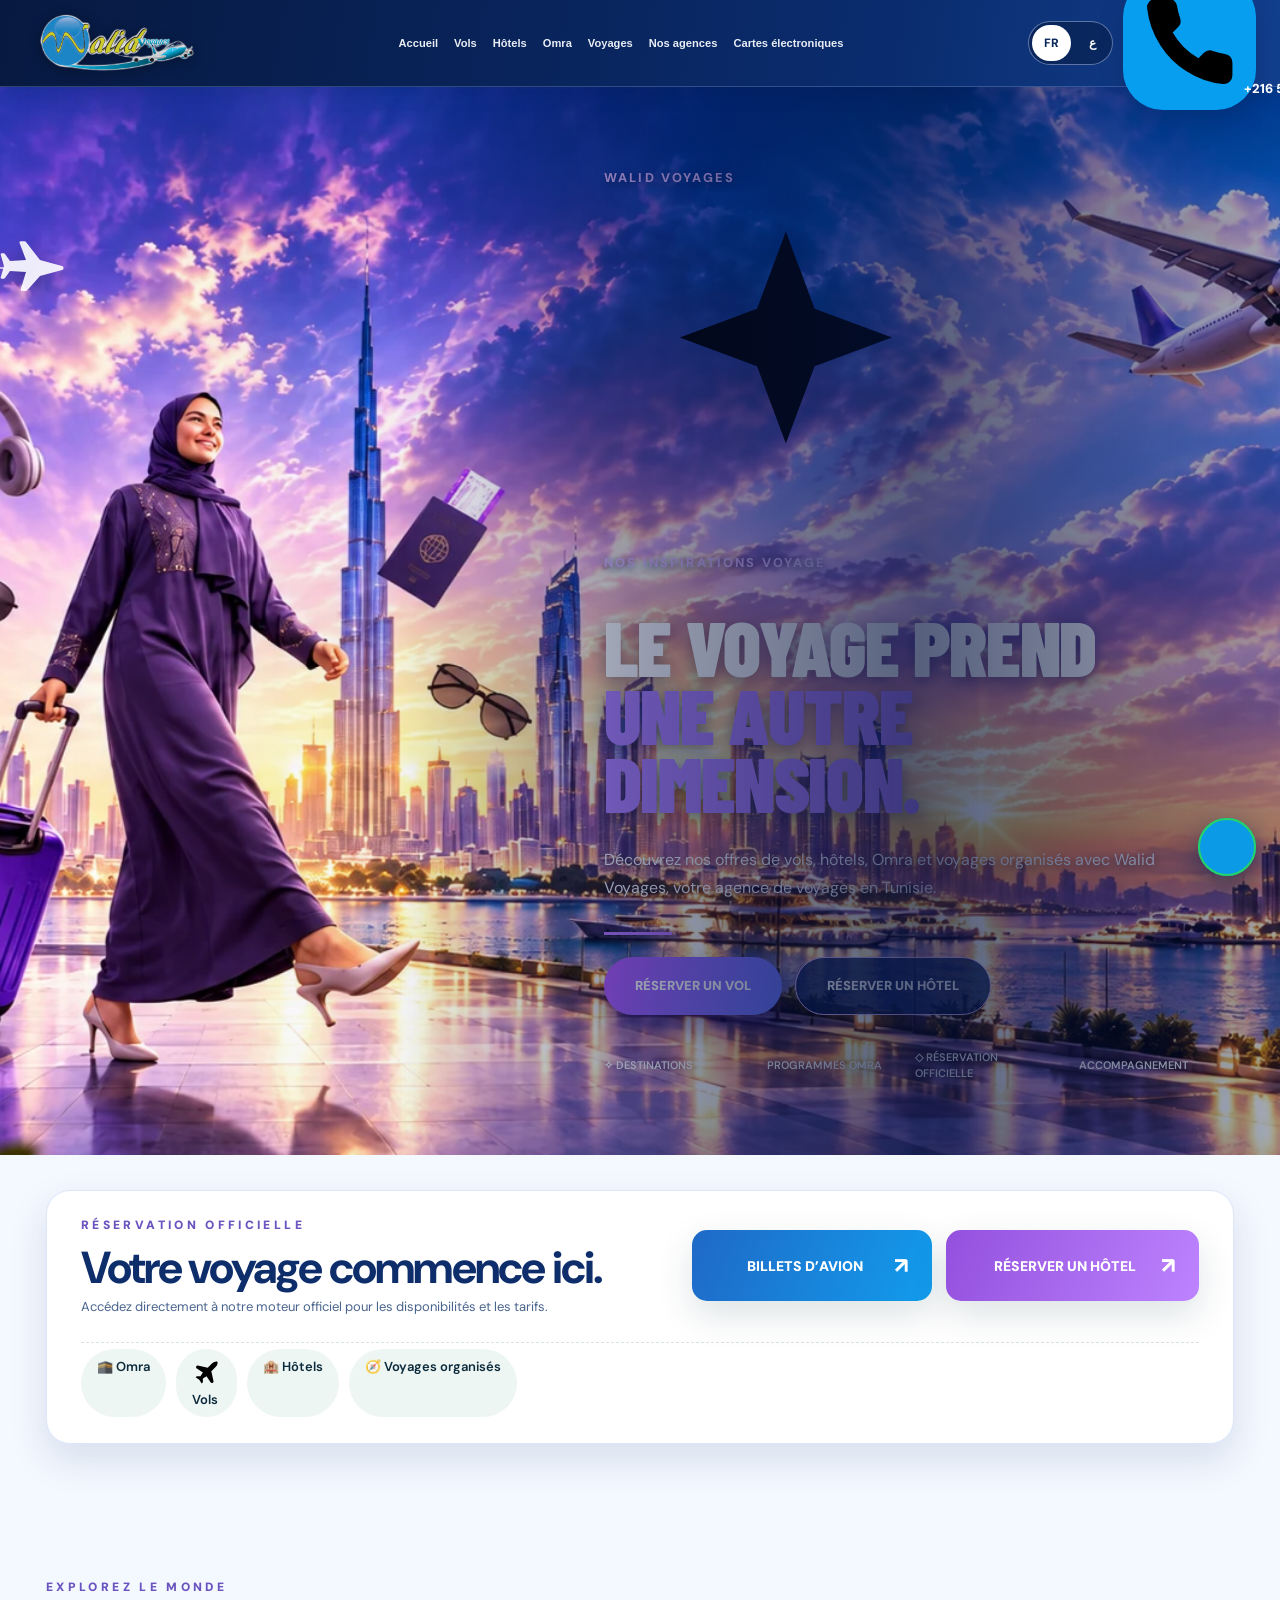
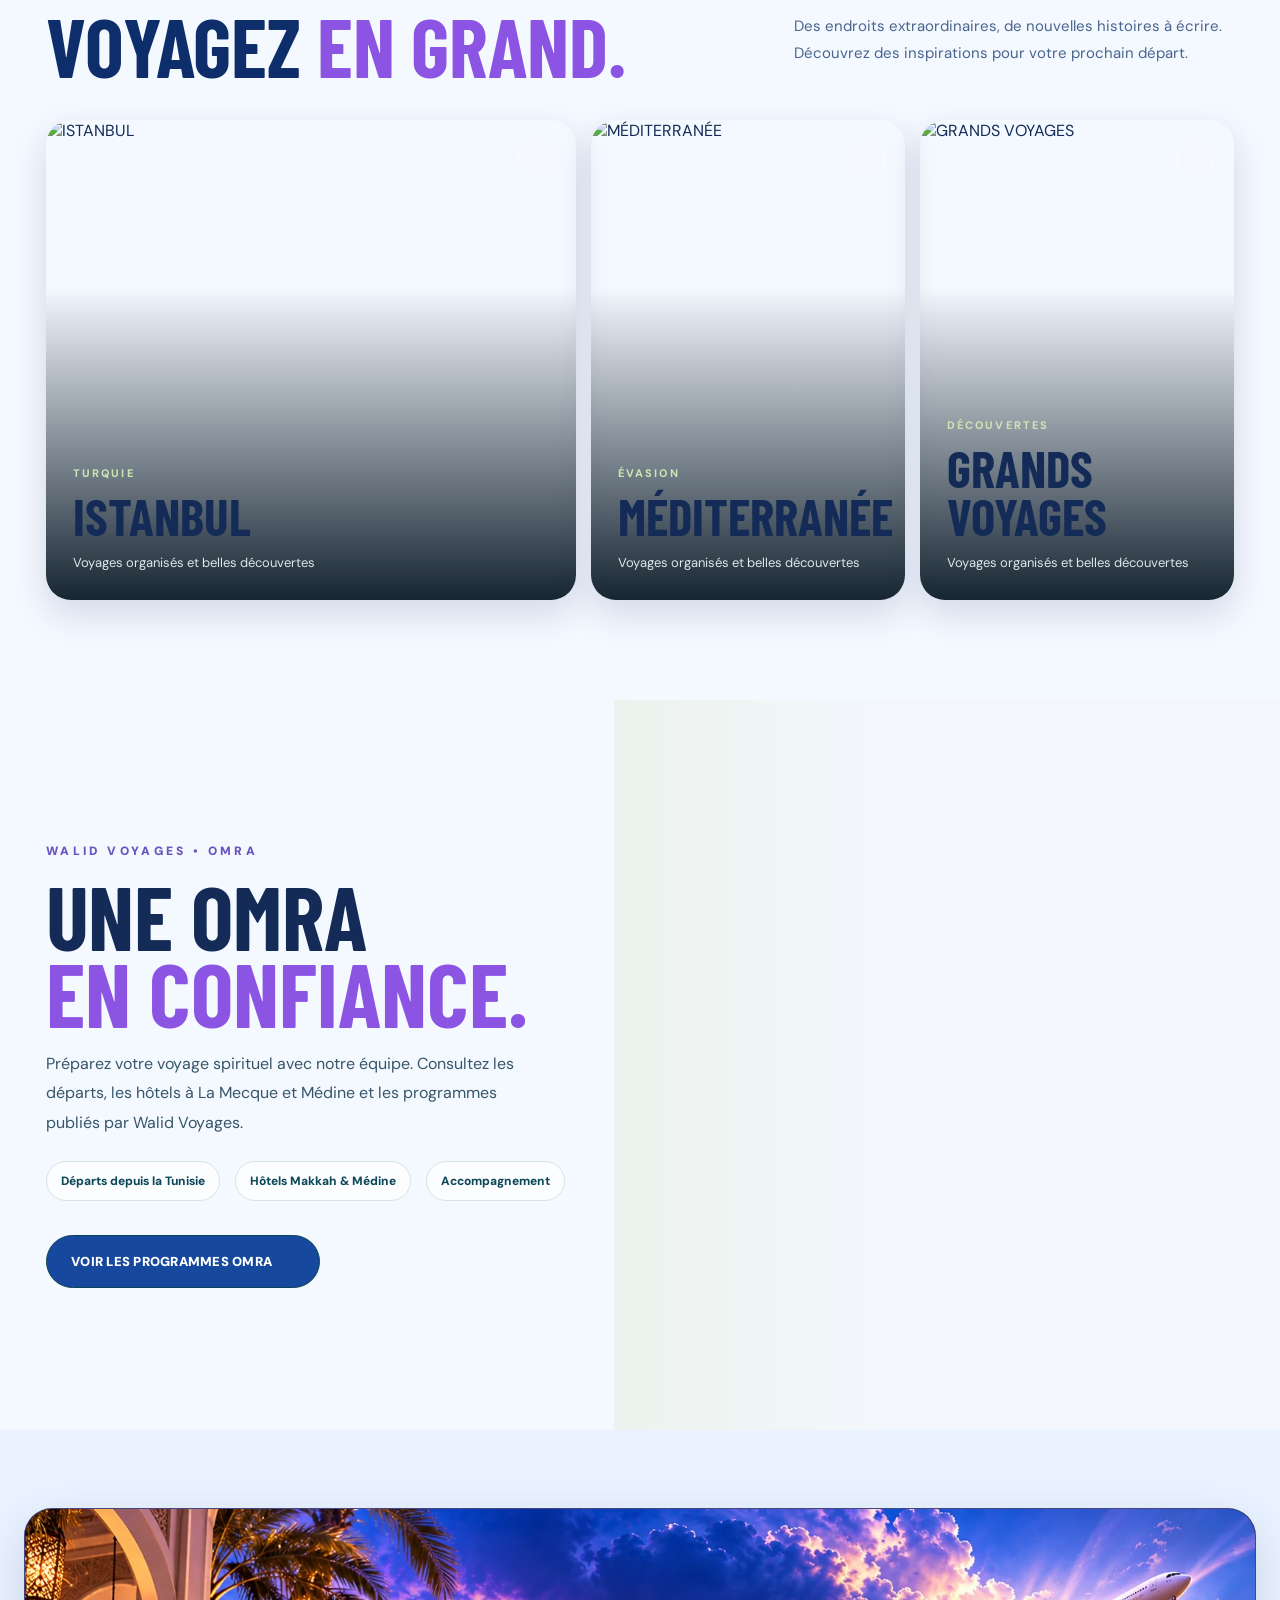
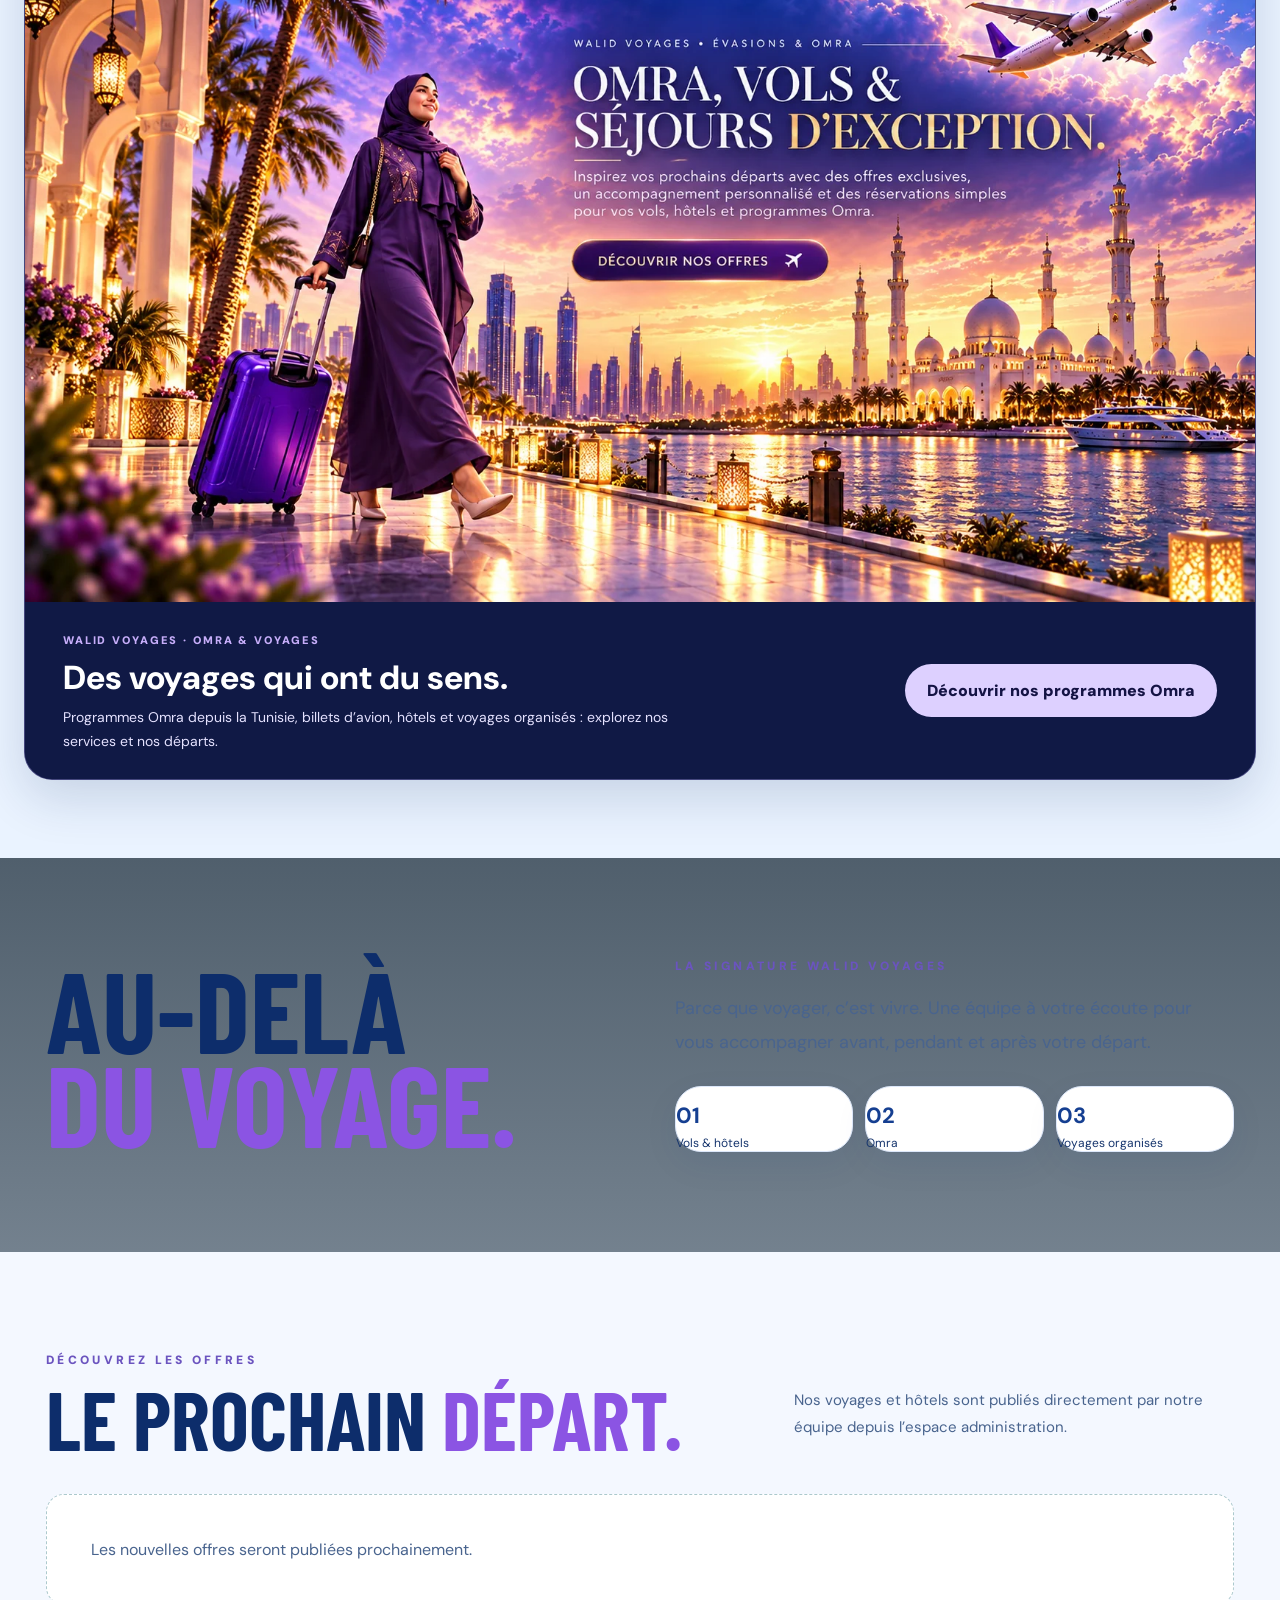
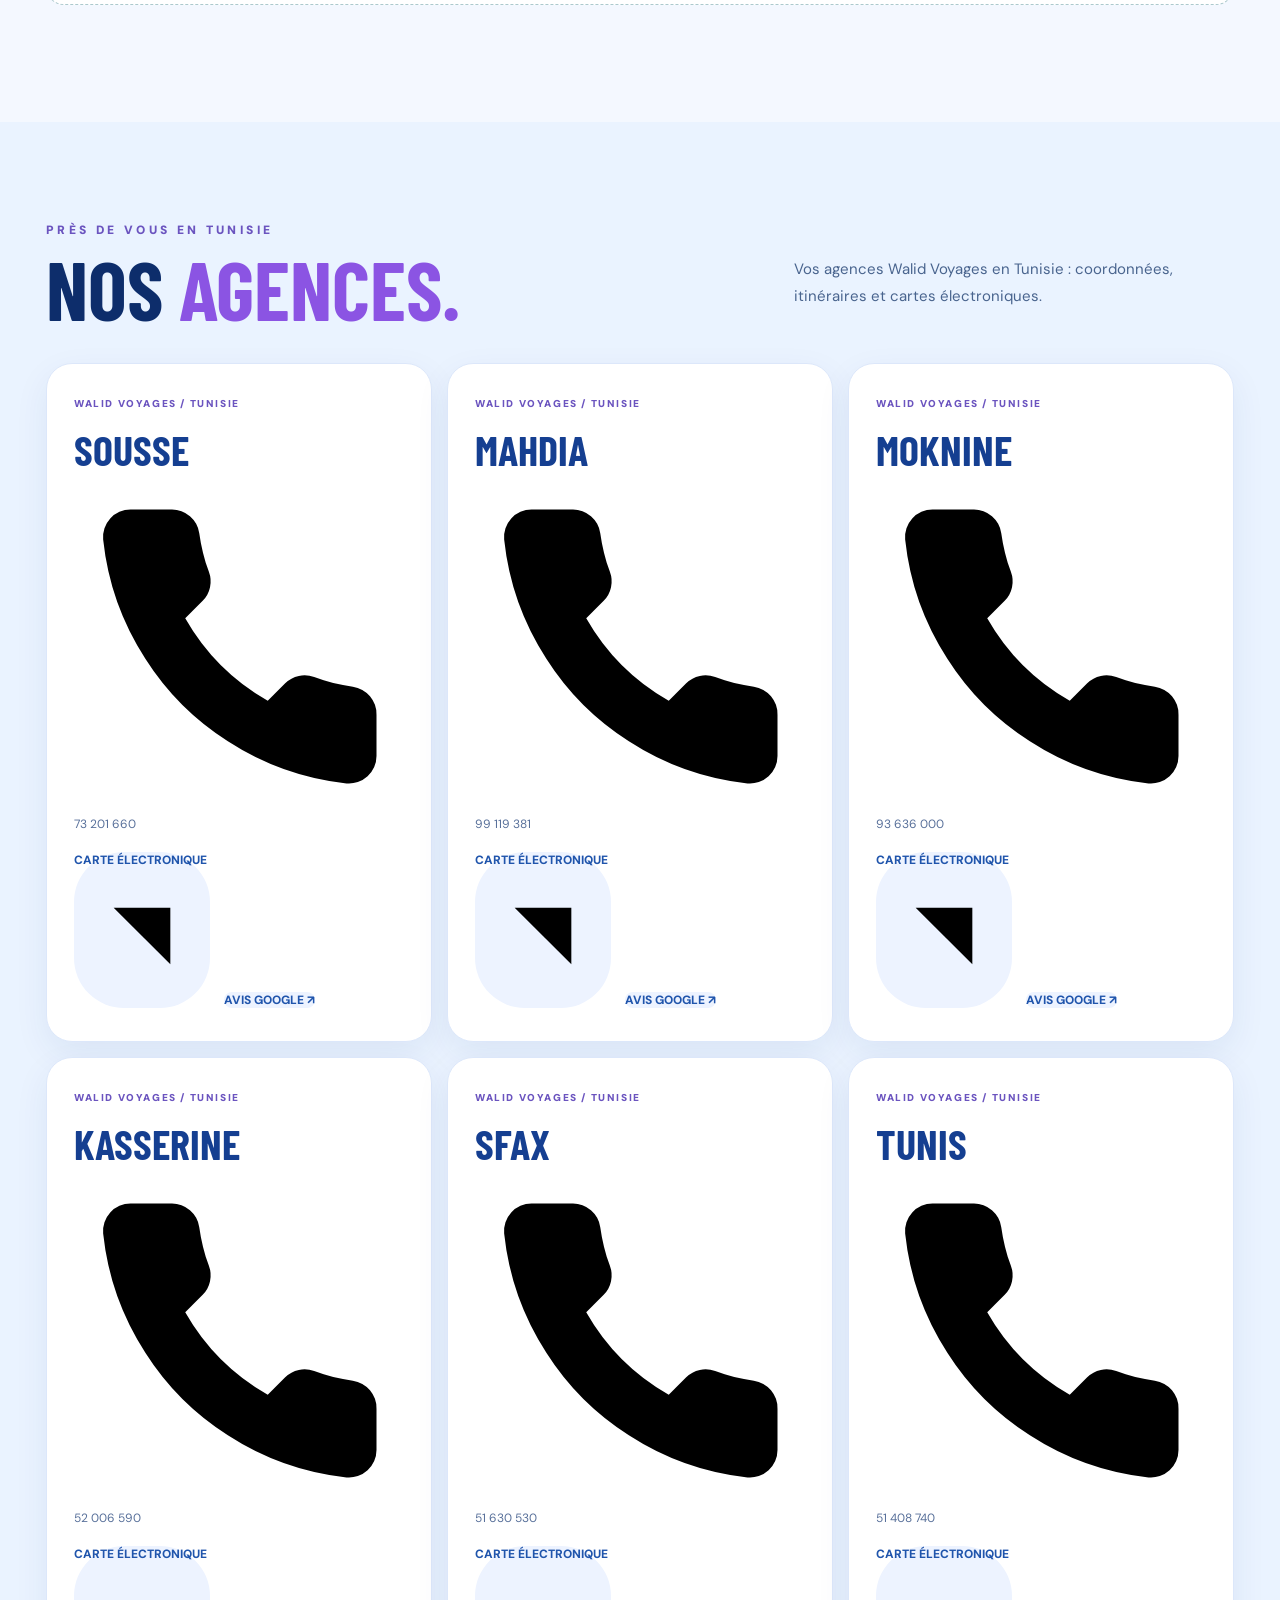
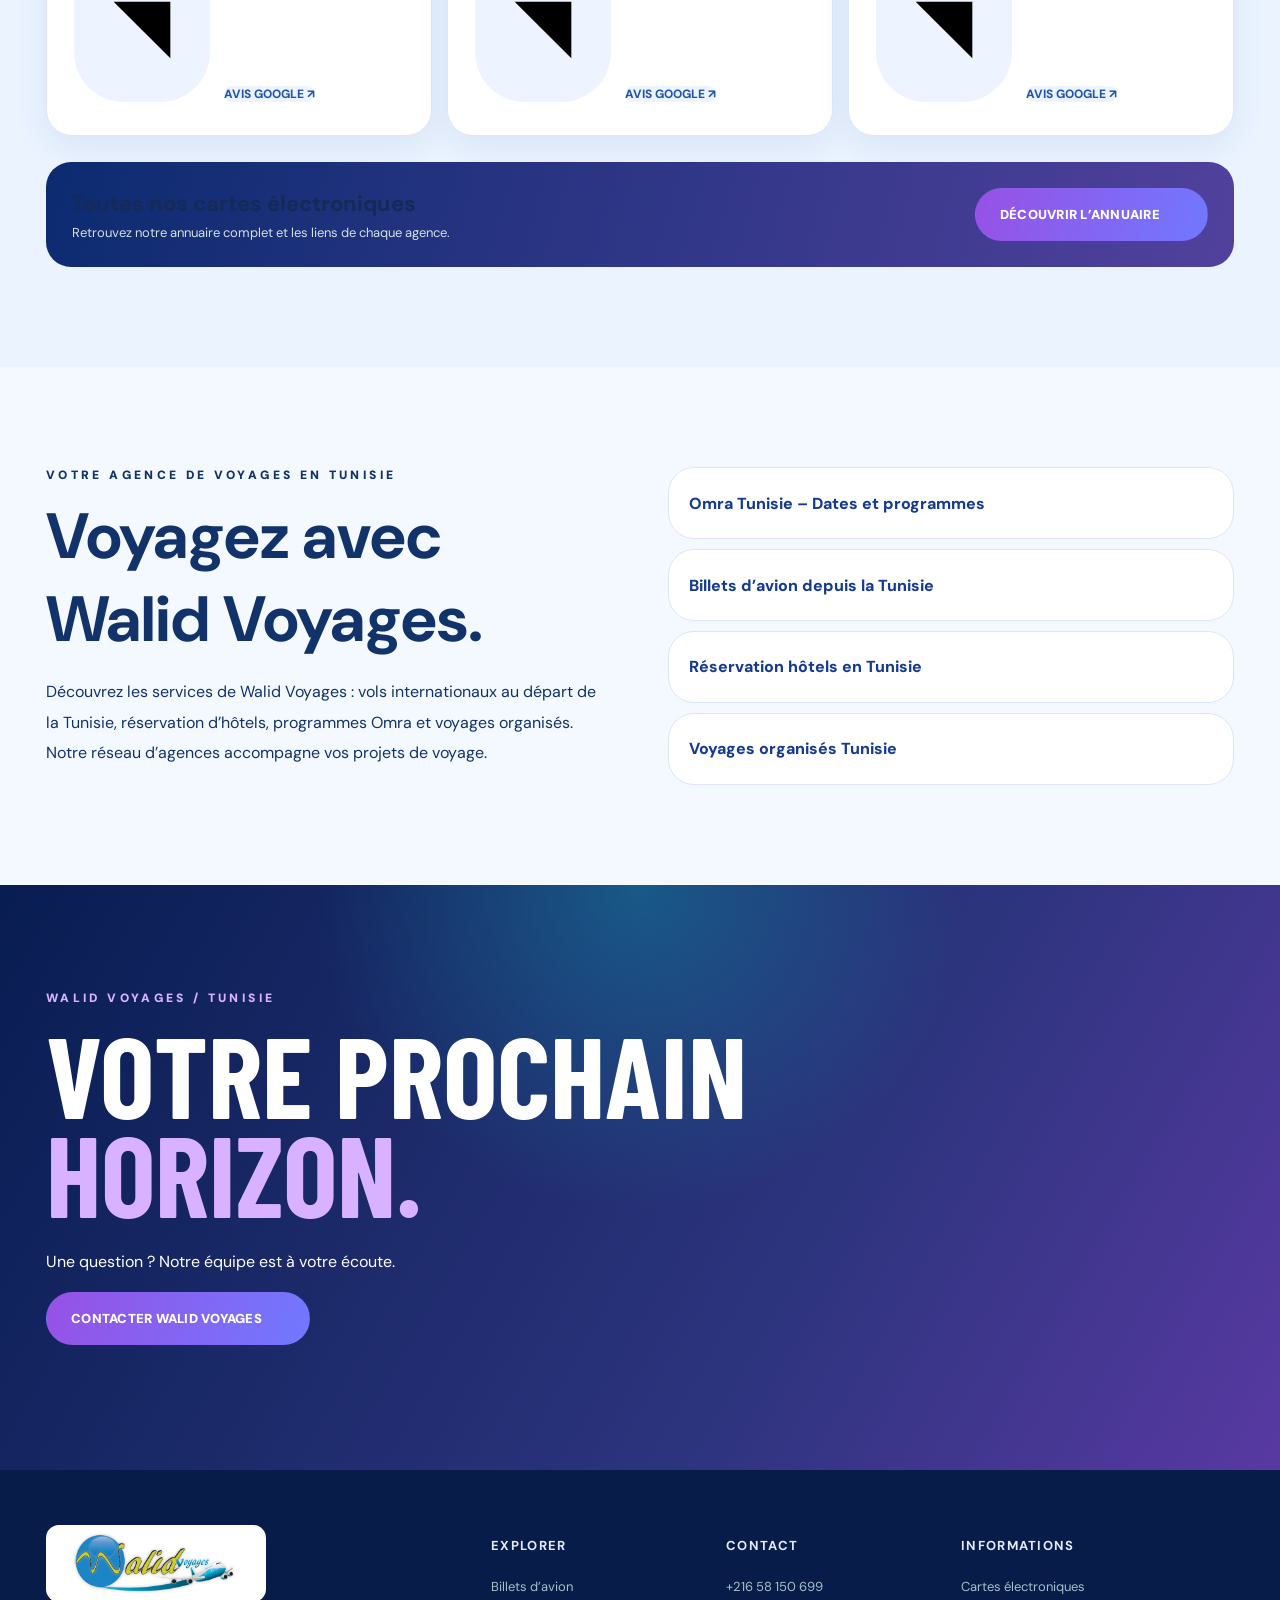
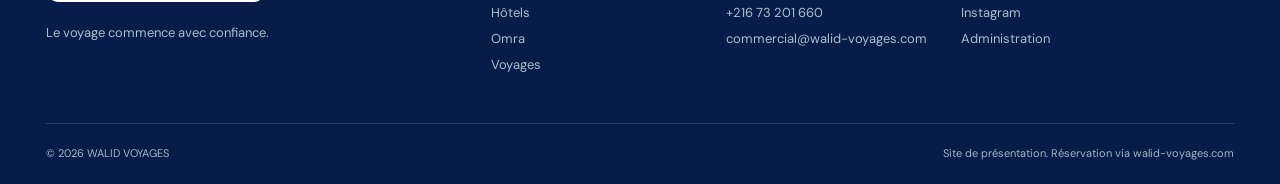
==== commit 125eab08: "déployer" ====
--- a/index.html
+++ b/index.html
@@ -1,3 +1,3 @@
 <!DOCTYPE html>
 
-<html lang="fr"><head><meta charset="utf-8"/><meta content="width=device-width,initial-scale=1" name="viewport"/><meta content="#071b2b" name="theme-color"/><title>Walid Voyages | Agence de voyages en Tunisie, Omra, Vols &amp; Hôtels</title><meta content="Walid Voyages, agence de voyages en Tunisie : programmes Omra, billets d’avion, réservation d’hôtels et voyages organisés. Réservez sur notre plateforme officielle." name="description"/><meta content="index,follow,max-image-preview:large" name="robots"/><link href="https://www.walidvoyages.com/" rel="canonical"/><link href="https://www.walidvoyages.com/" hreflang="fr-TN" rel="alternate"/><link href="https://www.walidvoyages.com/ar.html" hreflang="ar-TN" rel="alternate"/><link href="https://www.walidvoyages.com/" hreflang="x-default" rel="alternate"/><meta content="website" property="og:type"/><meta content="Walid Voyages | Agence de voyages en Tunisie, Omra, Vols &amp; Hôtels" property="og:title"/><meta content="Walid Voyages : agence de voyages en Tunisie. Découvrez nos programmes Omra, vols, hôtels, voyages organisés, agences et conseils." property="og:description"/><meta content="https://www.walidvoyages.com/logo-walid-original.jpg" property="og:image"/><link href="cinematic.css" rel="stylesheet"/><script type="application/ld+json">{"@context": "https://schema.org", "@type": "TravelAgency", "name": "Walid Voyages", "url": "https://www.walidvoyages.com/", "telephone": "+21658150699", "areaServed": {"@type": "Country", "name": "Tunisia"}, "sameAs": ["https://www.instagram.com/walidvoyages/"]}</script><link href="hero-v12.css" rel="stylesheet"/><link href="premium-motion.css" rel="stylesheet"/><link href="roamly-theme.css" rel="stylesheet"/></head><body><a class="skip" href="#main">Aller au contenu</a><header class="sitehead"><div class="container headinner"><a aria-label="Walid Voyages" class="brand" href="index.html"><img alt="Walid Voyages logo officiel" src="logo-walid-transparent.png"/></a><nav class="nav" id="nav"><a href="#main">Accueil</a><a href="https://www.walid-voyages.com/vols">Vols</a><a href="https://www.walid-voyages.com/liste">Hôtels</a><a href="#omra">Omra</a><a href="#voyages">Voyages</a><a href="#agences">Nos agences</a><a href="https://walidvoyages.github.io/Cartes-lectroniques-/">Cartes électroniques</a></nav><div class="headright"><div class="lang"><a class="on" href="index.html" lang="fr">FR</a><a class="" href="ar.html" lang="ar">ع</a></div><a class="reserve" href="https://www.walid-voyages.com/vols" rel="noopener" target="_blank">RÉSERVER ↗</a><button aria-controls="nav" aria-expanded="false" aria-label="Menu" class="hamb" id="hamb">☰</button><a class="header-phone" href="tel:+21658150699">☎ +216 58 150 699</a></div></div></header><main id="main"><section aria-label="Walid Voyages - voyages, vols, hôtels et Omra" class="poster-feature main-showcase hero-photo-v12" id="main"><div class="container poster-layout"><div class="poster-art reveal"><div class="poster-frame"><img alt="Voyageuse avec valise, avion et paysage de Dubaï au coucher du soleil — Walid Voyages" decoding="async" fetchpriority="high" height="928" id="promoPosterImage" loading="eager" src="hero-cinematic.webp" width="1648"/></div></div><div class="poster-description reveal"><div class="poster-kicker">WALID VOYAGES  ✦  NOS INSPIRATIONS VOYAGE</div><h2>LE VOYAGE PREND <em>UNE AUTRE DIMENSION.</em></h2><p id="promoPosterText">Découvrez nos offres de vols, hôtels, Omra et voyages organisés avec Walid Voyages, votre agence de voyages en Tunisie.</p><div class="poster-rule"></div><div class="showcase-actions"><a class="showcase-primary" href="https://www.walid-voyages.com/vols" rel="noopener" target="_blank">✈ RÉSERVER UN VOL ↗</a><a class="showcase-secondary" href="https://www.walid-voyages.com/liste" rel="noopener" target="_blank">⌂ RÉSERVER UN HÔTEL ↗</a></div><div class="showcase-features"><span>✧  DESTINATIONS</span><span>☪  PROGRAMMES OMRA</span><span>◇  RÉSERVATION OFFICIELLE</span><span>◉  ACCOMPAGNEMENT</span></div></div></div></section><section aria-label="Voyagez avec Walid Voyages" class="hero legacy-hero"><div id="heroImages"><div class="hero-scene active" style="background-image:url('https://images.unsplash.com/photo-1516483638261-f4dbaf036963?w=1900&amp;q=88')"></div><div class="hero-scene" style="background-image:url('https://images.unsplash.com/photo-1533105079780-92b9be482077?w=1900&amp;q=88')"></div><div class="hero-scene" style="background-image:url('https://images.unsplash.com/photo-1476514525535-07fb3b4ae5f1?w=1900&amp;q=88')"></div></div><div class="hero-cover"></div><div class="hero-glow"></div><div class="container hero-content"><div class="eyebrow"><i></i>WALID VOYAGES • L’ART DU VOYAGE</div><h1 id="heroTitle"><span>VOYAGEZ</span><span class="accent">PLUS LOIN.</span></h1><p class="hero-copy" id="heroCopy">Des horizons inoubliables. Vos vols, hôtels, voyages organisés et programmes Omra, réunis dans une seule expérience.</p><div class="hero-buttons"><a class="pillbtn light" href="https://www.walid-voyages.com/vols" rel="noopener" target="_blank">RÉSERVER UN VOL <span>↗</span></a><a class="pillbtn" href="#omra">DÉCOUVRIR NOS OMRA <span>↗</span></a></div></div><div class="container hero-meta"><div class="hero-dots" id="heroDots"><button aria-label="Slide 1" class="active"></button><button aria-label="Slide 2"></button><button aria-label="Slide 3"></button></div><div class="hero-count" id="heroCount">01 / 03</div><div class="scroll-indicator">DÉFILER POUR EXPLORER ↓</div></div></section><section class="booking"><div class="container booking-inner"><div class="booking-title"><div class="eyebrow">RÉSERVATION OFFICIELLE</div><h2>Votre voyage commence ici.</h2><p>Accédez directement à notre moteur officiel pour les disponibilités et les tarifs.</p></div><div class="booking-actions"><a class="booking-action" href="https://www.walid-voyages.com/vols" rel="noopener" target="_blank">✈ BILLETS D’AVION <span>↗</span></a><a class="booking-action" href="https://www.walid-voyages.com/liste" rel="noopener" target="_blank">⌂ RÉSERVER UN HÔTEL <span>↗</span></a></div></div></section><section class="section destinations" id="destinations"><div class="container"><div class="sectionhead reveal"><div><div class="eyebrow">EXPLOREZ LE MONDE</div><h2>VOYAGEZ <em>EN GRAND.</em></h2></div><p>Des endroits extraordinaires, de nouvelles histoires à écrire. Découvrez des inspirations pour votre prochain départ.</p></div><div class="destination-grid"><a aria-label="ISTANBUL" class="destination reveal" href="voyages-organises-tunisie.html"><img alt="ISTANBUL" loading="lazy" src="https://images.unsplash.com/photo-1524231757912-21f4fe3a7200?w=1100&amp;q=85"/><span class="arrow">↗</span><div class="tag">TURQUIE</div><h3>ISTANBUL</h3><p>Voyages organisés et belles découvertes</p></a><a aria-label="MÉDITERRANÉE" class="destination reveal" href="voyages-organises-tunisie.html"><img alt="MÉDITERRANÉE" loading="lazy" src="https://images.unsplash.com/photo-1533105079780-92b9be482077?w=950&amp;q=84"/><span class="arrow">↗</span><div class="tag">ÉVASION</div><h3>MÉDITERRANÉE</h3><p>Voyages organisés et belles découvertes</p></a><a aria-label="GRANDS VOYAGES" class="destination reveal" href="voyages-organises-tunisie.html"><img alt="GRANDS VOYAGES" loading="lazy" src="https://images.unsplash.com/photo-1469474968028-56623f02e42e?w=950&amp;q=85"/><span class="arrow">↗</span><div class="tag">DÉCOUVERTES</div><h3>GRANDS VOYAGES</h3><p>Voyages organisés et belles découvertes</p></a></div></div></section><section class="section omra" id="omra"><div class="container omra-wrap"><div class="omra-text reveal"><div class="eyebrow">WALID VOYAGES • OMRA</div><h2>UNE OMRA<br/><em>EN CONFIANCE.</em></h2><p>Préparez votre voyage spirituel avec notre équipe. Consultez les départs, les hôtels à La Mecque et Médine et les programmes publiés par Walid Voyages.</p><div class="omra-note"><span>Départs depuis la Tunisie</span><span>Hôtels Makkah &amp; Médine</span><span>Accompagnement</span></div><a class="pillbtn dark" href="omra-tunisie.html">VOIR LES PROGRAMMES OMRA ↗</a></div><div class="omra-offers" hidden="" id="omraCards"></div></div></section><section class="inspiration-premium" id="inspiration-premium"><div class="inspiration-inner"><img alt="Voyage Omra et séjours haut de gamme avec Walid Voyages, avion et architecture orientale au coucher du soleil" height="928" loading="lazy" src="omra-feature.webp" width="1648"/><div class="inspiration-bottom"><div><span class="inspiration-label">WALID VOYAGES · OMRA &amp; VOYAGES</span><h2>Des voyages qui ont du sens.</h2><p>Programmes Omra depuis la Tunisie, billets d’avion, hôtels et voyages organisés : explorez nos services et nos départs.</p></div><a class="inspiration-link" href="omra-tunisie.html">Découvrir nos programmes Omra ↗</a></div></div></section><section class="section story"><div class="container story-grid"><h2 class="story-big reveal">AU-DELÀ<br/><em>DU VOYAGE.</em></h2><div class="reveal"><div class="eyebrow">LA SIGNATURE WALID VOYAGES</div><p class="story-copy">Parce que voyager, c’est vivre. Une équipe à votre écoute pour vous accompagner avant, pendant et après votre départ.</p><div class="story-chips"><div><strong>01</strong>Vols &amp; hôtels</div><div><strong>02</strong>Omra</div><div><strong>03</strong>Voyages organisés</div></div></div></div></section><section class="section offers" id="voyages"><div class="container"><div class="sectionhead reveal"><div><div class="eyebrow">DÉCOUVREZ LES OFFRES</div><h2>LE PROCHAIN <em>DÉPART.</em></h2></div><p>Nos voyages et hôtels sont publiés directement par notre équipe depuis l’espace administration.</p></div><div class="offer-grid" id="voyagesCards"><div class="empty-message">Les nouvelles offres seront publiées prochainement.</div></div><div class="offer-grid" id="hotelsCards" style="margin-top:17px"></div></div></section><section class="section agencies" id="agences"><div class="container"><div class="sectionhead reveal"><div><div class="eyebrow">PRÈS DE VOUS EN TUNISIE</div><h2>NOS <em>AGENCES.</em></h2></div><p>Vos agences Walid Voyages en Tunisie : coordonnées, itinéraires et cartes électroniques.</p></div><div class="agencygrid"><article class="agency reveal"><small>WALID VOYAGES / TUNISIE</small><h3>Sousse</h3><p>☎ 73 201 660</p><a href="carte-sousse.html">CARTE ÉLECTRONIQUE ↗</a><a href="https://www.google.com/maps/search/?api=1&amp;query=Walid%20Voyages%20Sousse" rel="noopener" target="_blank">AVIS GOOGLE ↗</a></article><article class="agency reveal"><small>WALID VOYAGES / TUNISIE</small><h3>Mahdia</h3><p>☎ 99 119 381</p><a href="carte-mahdia.html">CARTE ÉLECTRONIQUE ↗</a><a href="https://www.google.com/maps/search/?api=1&amp;query=Walid%20Voyages%20Mahdia" rel="noopener" target="_blank">AVIS GOOGLE ↗</a></article><article class="agency reveal"><small>WALID VOYAGES / TUNISIE</small><h3>Moknine</h3><p>☎ 93 636 000</p><a href="carte-moknine.html">CARTE ÉLECTRONIQUE ↗</a><a href="https://www.google.com/maps/search/?api=1&amp;query=Walid%20Voyages%20Moknine" rel="noopener" target="_blank">AVIS GOOGLE ↗</a></article><article class="agency reveal"><small>WALID VOYAGES / TUNISIE</small><h3>Kasserine</h3><p>☎ 52 006 590</p><a href="carte-kasserine.html">CARTE ÉLECTRONIQUE ↗</a><a href="https://www.google.com/maps/search/?api=1&amp;query=Walid%20Voyages%20Kasserine" rel="noopener" target="_blank">AVIS GOOGLE ↗</a></article><article class="agency reveal"><small>WALID VOYAGES / TUNISIE</small><h3>Sfax</h3><p>☎ 51 630 530</p><a href="carte-sfax.html">CARTE ÉLECTRONIQUE ↗</a><a href="https://www.google.com/maps/search/?api=1&amp;query=Walid%20Voyages%20Sfax" rel="noopener" target="_blank">AVIS GOOGLE ↗</a></article><article class="agency reveal"><small>WALID VOYAGES / TUNISIE</small><h3>Tunis</h3><p>☎ 51 408 740</p><a href="carte-tunis.html">CARTE ÉLECTRONIQUE ↗</a><a href="https://www.google.com/maps/search/?api=1&amp;query=Walid%20Voyages%20Tunis" rel="noopener" target="_blank">AVIS GOOGLE ↗</a></article></div><div class="agencies-promo reveal"><div><h3>Toutes nos cartes électroniques</h3><p>Retrouvez notre annuaire complet et les liens de chaque agence.</p></div><a class="pillbtn light" href="https://walidvoyages.github.io/Cartes-lectroniques-/" rel="noopener" target="_blank">DÉCOUVRIR L’ANNUAIRE ↗</a></div></div></section><section class="section seo"><div class="container seo-grid"><div><div class="eyebrow">VOTRE AGENCE DE VOYAGES EN TUNISIE</div><h2>Voyagez avec<br/>Walid Voyages.</h2><p>Découvrez les services de Walid Voyages : vols internationaux au départ de la Tunisie, réservation d’hôtels, programmes Omra et voyages organisés. Notre réseau d’agences accompagne vos projets de voyage.</p></div><div class="seo-links"><a href="omra-tunisie.html">Omra Tunisie – Dates et programmes<span>↗</span></a><a href="vols-tunisie.html">Billets d’avion depuis la Tunisie<span>↗</span></a><a href="hotels-tunisie.html">Réservation hôtels en Tunisie<span>↗</span></a><a href="voyages-organises-tunisie.html">Voyages organisés Tunisie<span>↗</span></a></div></div></section><section class="endcap"><div class="container reveal"><div class="eyebrow">WALID VOYAGES / TUNISIE</div><h2>VOTRE PROCHAIN<br/><em>HORIZON.</em></h2><p>Une question ? Notre équipe est à votre écoute.</p><a class="pillbtn light" href="https://wa.me/21658150699" rel="noopener" target="_blank">CONTACTER WALID VOYAGES ↗</a></div></section></main><footer class="footer"><div class="container footgrid"><div><img alt="Walid Voyages" class="footbrand" src="logo-walid-original.jpg"/><p>Le voyage commence avec confiance.</p></div><div><h4>Explorer</h4><a href="https://www.walid-voyages.com/vols">Billets d’avion</a><a href="https://www.walid-voyages.com/liste">Hôtels</a><a href="#omra">Omra</a><a href="#voyages">Voyages</a></div><div><h4>Contact</h4><a href="tel:+21658150699">+216 58 150 699</a><a href="tel:+21673201660">+216 73 201 660</a><a href="mailto:commercial@walid-voyages.com">commercial@walid-voyages.com</a></div><div><h4>Informations</h4><a href="https://walidvoyages.github.io/Cartes-lectroniques-/" rel="noopener" target="_blank">Cartes électroniques</a><a href="https://www.instagram.com/walidvoyages/" rel="noopener" target="_blank">Instagram</a><a href="admin.html">Administration</a></div></div><div class="container fineprint"><span>© <span id="year"></span> WALID VOYAGES</span><span>Site de présentation. Réservation via walid-voyages.com</span></div></footer><div class="floatcontact"><a aria-label="WhatsApp" href="https://wa.me/21658150699" rel="noopener" target="_blank">✆</a></div><script defer="" src="cinematic-ui.js"></script><script src="cinematic.js" type="module"></script><script defer src="premium-motion.js"></script><script defer src="wv-icons.js"></script></body></html>+<html lang="fr"><head><meta charset="utf-8"/><meta content="width=device-width,initial-scale=1" name="viewport"/><meta content="#081c50" name="theme-color"/><title>Walid Voyages | Agence de voyages en Tunisie, Omra, Vols &amp; Hôtels</title><meta content="Walid Voyages, agence de voyages en Tunisie : programmes Omra, billets d’avion, réservation d’hôtels et voyages organisés. Réservez sur notre plateforme officielle." name="description"/><meta content="index,follow,max-image-preview:large" name="robots"/><link href="https://www.walidvoyages.com/" rel="canonical"/><link href="https://www.walidvoyages.com/" hreflang="fr-TN" rel="alternate"/><link href="https://www.walidvoyages.com/ar.html" hreflang="ar-TN" rel="alternate"/><link href="https://www.walidvoyages.com/" hreflang="x-default" rel="alternate"/><meta content="website" property="og:type"/><meta content="Walid Voyages | Agence de voyages en Tunisie, Omra, Vols &amp; Hôtels" property="og:title"/><meta content="Walid Voyages : agence de voyages en Tunisie. Découvrez nos programmes Omra, vols, hôtels, voyages organisés, agences et conseils." property="og:description"/><meta content="https://www.walidvoyages.com/logo-walid-original.jpg" property="og:image"/><link href="cinematic.css" rel="stylesheet"/><script type="application/ld+json">{"@context": "https://schema.org", "@type": "TravelAgency", "name": "Walid Voyages", "url": "https://www.walidvoyages.com/", "telephone": "+21658150699", "areaServed": {"@type": "Country", "name": "Tunisia"}, "sameAs": ["https://www.instagram.com/walidvoyages/"]}</script><link href="hero-v12.css" rel="stylesheet"/><link href="premium-motion.css" rel="stylesheet"/><link href="walid-ocean-premium.css" rel="stylesheet"/></head><body><a class="skip" href="#main">Aller au contenu</a><header class="sitehead"><div class="container headinner"><a aria-label="Walid Voyages" class="brand" href="index.html"><img alt="Walid Voyages logo officiel" src="logo-walid-transparent.png"/></a><nav class="nav" id="nav"><a href="#main">Accueil</a><a href="https://www.walid-voyages.com/vols">Vols</a><a href="https://www.walid-voyages.com/liste">Hôtels</a><a href="#omra">Omra</a><a href="#voyages">Voyages</a><a href="#agences">Nos agences</a><a href="https://walidvoyages.github.io/Cartes-lectroniques-/">Cartes électroniques</a></nav><div class="headright"><div class="lang"><a class="on" href="index.html" lang="fr">FR</a><a class="" href="ar.html" lang="ar">ع</a></div><a class="reserve" href="https://www.walid-voyages.com/vols" rel="noopener" target="_blank">RÉSERVER ↗</a><button aria-controls="nav" aria-expanded="false" aria-label="Menu" class="hamb" id="hamb">☰</button><a class="header-phone" href="tel:+21658150699">☎ +216 58 150 699</a></div></div></header><main id="main"><section aria-label="Walid Voyages - voyages, vols, hôtels et Omra" class="poster-feature main-showcase hero-photo-v12" id="main"><div class="container poster-layout"><div class="poster-art reveal"><div class="poster-frame"><img alt="Voyageuse avec valise, avion et paysage de Dubaï au coucher du soleil — Walid Voyages" decoding="async" fetchpriority="high" height="928" id="promoPosterImage" loading="eager" src="hero-cinematic.webp" width="1648"/></div></div><div class="poster-description reveal"><div class="poster-kicker">WALID VOYAGES  ✦  NOS INSPIRATIONS VOYAGE</div><h2>LE VOYAGE PREND <em>UNE AUTRE DIMENSION.</em></h2><p id="promoPosterText">Découvrez nos offres de vols, hôtels, Omra et voyages organisés avec Walid Voyages, votre agence de voyages en Tunisie.</p><div class="poster-rule"></div><div class="showcase-actions"><a class="showcase-primary" href="https://www.walid-voyages.com/vols" rel="noopener" target="_blank">✈ RÉSERVER UN VOL ↗</a><a class="showcase-secondary" href="https://www.walid-voyages.com/liste" rel="noopener" target="_blank">⌂ RÉSERVER UN HÔTEL ↗</a></div><div class="showcase-features"><span>✧  DESTINATIONS</span><span>☪  PROGRAMMES OMRA</span><span>◇  RÉSERVATION OFFICIELLE</span><span>◉  ACCOMPAGNEMENT</span></div></div></div></section><section aria-label="Voyagez avec Walid Voyages" class="hero legacy-hero"><div id="heroImages"><div class="hero-scene active" style="background-image:url('https://images.unsplash.com/photo-1516483638261-f4dbaf036963?w=1900&amp;q=88')"></div><div class="hero-scene" style="background-image:url('https://images.unsplash.com/photo-1533105079780-92b9be482077?w=1900&amp;q=88')"></div><div class="hero-scene" style="background-image:url('https://images.unsplash.com/photo-1476514525535-07fb3b4ae5f1?w=1900&amp;q=88')"></div></div><div class="hero-cover"></div><div class="hero-glow"></div><div class="container hero-content"><div class="eyebrow"><i></i>WALID VOYAGES • L’ART DU VOYAGE</div><h1 id="heroTitle"><span>VOYAGEZ</span><span class="accent">PLUS LOIN.</span></h1><p class="hero-copy" id="heroCopy">Des horizons inoubliables. Vos vols, hôtels, voyages organisés et programmes Omra, réunis dans une seule expérience.</p><div class="hero-buttons"><a class="pillbtn light" href="https://www.walid-voyages.com/vols" rel="noopener" target="_blank">RÉSERVER UN VOL <span>↗</span></a><a class="pillbtn" href="#omra">DÉCOUVRIR NOS OMRA <span>↗</span></a></div></div><div class="container hero-meta"><div class="hero-dots" id="heroDots"><button aria-label="Slide 1" class="active"></button><button aria-label="Slide 2"></button><button aria-label="Slide 3"></button></div><div class="hero-count" id="heroCount">01 / 03</div><div class="scroll-indicator">DÉFILER POUR EXPLORER ↓</div></div></section><section class="booking"><div class="container booking-inner"><div class="booking-title"><div class="eyebrow">RÉSERVATION OFFICIELLE</div><h2>Votre voyage commence ici.</h2><p>Accédez directement à notre moteur officiel pour les disponibilités et les tarifs.</p></div><div class="booking-actions"><a class="booking-action" href="https://www.walid-voyages.com/vols" rel="noopener" target="_blank">✈ BILLETS D’AVION <span>↗</span></a><a class="booking-action" href="https://www.walid-voyages.com/liste" rel="noopener" target="_blank">⌂ RÉSERVER UN HÔTEL <span>↗</span></a></div></div></section><section class="section destinations" id="destinations"><div class="container"><div class="sectionhead reveal"><div><div class="eyebrow">EXPLOREZ LE MONDE</div><h2>VOYAGEZ <em>EN GRAND.</em></h2></div><p>Des endroits extraordinaires, de nouvelles histoires à écrire. Découvrez des inspirations pour votre prochain départ.</p></div><div class="destination-grid"><a aria-label="ISTANBUL" class="destination reveal" href="voyages-organises-tunisie.html"><img alt="ISTANBUL" loading="lazy" src="https://images.unsplash.com/photo-1524231757912-21f4fe3a7200?w=1100&amp;q=85"/><span class="arrow">↗</span><div class="tag">TURQUIE</div><h3>ISTANBUL</h3><p>Voyages organisés et belles découvertes</p></a><a aria-label="MÉDITERRANÉE" class="destination reveal" href="voyages-organises-tunisie.html"><img alt="MÉDITERRANÉE" loading="lazy" src="https://images.unsplash.com/photo-1533105079780-92b9be482077?w=950&amp;q=84"/><span class="arrow">↗</span><div class="tag">ÉVASION</div><h3>MÉDITERRANÉE</h3><p>Voyages organisés et belles découvertes</p></a><a aria-label="GRANDS VOYAGES" class="destination reveal" href="voyages-organises-tunisie.html"><img alt="GRANDS VOYAGES" loading="lazy" src="https://images.unsplash.com/photo-1469474968028-56623f02e42e?w=950&amp;q=85"/><span class="arrow">↗</span><div class="tag">DÉCOUVERTES</div><h3>GRANDS VOYAGES</h3><p>Voyages organisés et belles découvertes</p></a></div></div></section><section class="section omra" id="omra"><div class="container omra-wrap"><div class="omra-text reveal"><div class="eyebrow">WALID VOYAGES • OMRA</div><h2>UNE OMRA<br/><em>EN CONFIANCE.</em></h2><p>Préparez votre voyage spirituel avec notre équipe. Consultez les départs, les hôtels à La Mecque et Médine et les programmes publiés par Walid Voyages.</p><div class="omra-note"><span>Départs depuis la Tunisie</span><span>Hôtels Makkah &amp; Médine</span><span>Accompagnement</span></div><a class="pillbtn dark" href="omra-tunisie.html">VOIR LES PROGRAMMES OMRA ↗</a></div><div class="omra-offers" hidden="" id="omraCards"></div></div></section><section class="inspiration-premium" id="inspiration-premium"><div class="inspiration-inner"><img alt="Voyage Omra et séjours haut de gamme avec Walid Voyages, avion et architecture orientale au coucher du soleil" height="928" loading="lazy" src="omra-feature.webp" width="1648"/><div class="inspiration-bottom"><div><span class="inspiration-label">WALID VOYAGES · OMRA &amp; VOYAGES</span><h2>Des voyages qui ont du sens.</h2><p>Programmes Omra depuis la Tunisie, billets d’avion, hôtels et voyages organisés : explorez nos services et nos départs.</p></div><a class="inspiration-link" href="omra-tunisie.html">Découvrir nos programmes Omra ↗</a></div></div></section><section class="section story"><div class="container story-grid"><h2 class="story-big reveal">AU-DELÀ<br/><em>DU VOYAGE.</em></h2><div class="reveal"><div class="eyebrow">LA SIGNATURE WALID VOYAGES</div><p class="story-copy">Parce que voyager, c’est vivre. Une équipe à votre écoute pour vous accompagner avant, pendant et après votre départ.</p><div class="story-chips"><div><strong>01</strong>Vols &amp; hôtels</div><div><strong>02</strong>Omra</div><div><strong>03</strong>Voyages organisés</div></div></div></div></section><section class="section offers" id="voyages"><div class="container"><div class="sectionhead reveal"><div><div class="eyebrow">DÉCOUVREZ LES OFFRES</div><h2>LE PROCHAIN <em>DÉPART.</em></h2></div><p>Nos voyages et hôtels sont publiés directement par notre équipe depuis l’espace administration.</p></div><div class="offer-grid" id="voyagesCards"><div class="empty-message">Les nouvelles offres seront publiées prochainement.</div></div><div class="offer-grid" id="hotelsCards" style="margin-top:17px"></div></div></section><section class="section agencies" id="agences"><div class="container"><div class="sectionhead reveal"><div><div class="eyebrow">PRÈS DE VOUS EN TUNISIE</div><h2>NOS <em>AGENCES.</em></h2></div><p>Vos agences Walid Voyages en Tunisie : coordonnées, itinéraires et cartes électroniques.</p></div><div class="agencygrid"><article class="agency reveal"><small>WALID VOYAGES / TUNISIE</small><h3>Sousse</h3><p>☎ 73 201 660</p><a href="carte-sousse.html">CARTE ÉLECTRONIQUE ↗</a><a href="https://www.google.com/maps/search/?api=1&amp;query=Walid%20Voyages%20Sousse" rel="noopener" target="_blank">AVIS GOOGLE ↗</a></article><article class="agency reveal"><small>WALID VOYAGES / TUNISIE</small><h3>Mahdia</h3><p>☎ 99 119 381</p><a href="carte-mahdia.html">CARTE ÉLECTRONIQUE ↗</a><a href="https://www.google.com/maps/search/?api=1&amp;query=Walid%20Voyages%20Mahdia" rel="noopener" target="_blank">AVIS GOOGLE ↗</a></article><article class="agency reveal"><small>WALID VOYAGES / TUNISIE</small><h3>Moknine</h3><p>☎ 93 636 000</p><a href="carte-moknine.html">CARTE ÉLECTRONIQUE ↗</a><a href="https://www.google.com/maps/search/?api=1&amp;query=Walid%20Voyages%20Moknine" rel="noopener" target="_blank">AVIS GOOGLE ↗</a></article><article class="agency reveal"><small>WALID VOYAGES / TUNISIE</small><h3>Kasserine</h3><p>☎ 52 006 590</p><a href="carte-kasserine.html">CARTE ÉLECTRONIQUE ↗</a><a href="https://www.google.com/maps/search/?api=1&amp;query=Walid%20Voyages%20Kasserine" rel="noopener" target="_blank">AVIS GOOGLE ↗</a></article><article class="agency reveal"><small>WALID VOYAGES / TUNISIE</small><h3>Sfax</h3><p>☎ 51 630 530</p><a href="carte-sfax.html">CARTE ÉLECTRONIQUE ↗</a><a href="https://www.google.com/maps/search/?api=1&amp;query=Walid%20Voyages%20Sfax" rel="noopener" target="_blank">AVIS GOOGLE ↗</a></article><article class="agency reveal"><small>WALID VOYAGES / TUNISIE</small><h3>Tunis</h3><p>☎ 51 408 740</p><a href="carte-tunis.html">CARTE ÉLECTRONIQUE ↗</a><a href="https://www.google.com/maps/search/?api=1&amp;query=Walid%20Voyages%20Tunis" rel="noopener" target="_blank">AVIS GOOGLE ↗</a></article></div><div class="agencies-promo reveal"><div><h3>Toutes nos cartes électroniques</h3><p>Retrouvez notre annuaire complet et les liens de chaque agence.</p></div><a class="pillbtn light" href="https://walidvoyages.github.io/Cartes-lectroniques-/" rel="noopener" target="_blank">DÉCOUVRIR L’ANNUAIRE ↗</a></div></div></section><section class="section seo"><div class="container seo-grid"><div><div class="eyebrow">VOTRE AGENCE DE VOYAGES EN TUNISIE</div><h2>Voyagez avec<br/>Walid Voyages.</h2><p>Découvrez les services de Walid Voyages : vols internationaux au départ de la Tunisie, réservation d’hôtels, programmes Omra et voyages organisés. Notre réseau d’agences accompagne vos projets de voyage.</p></div><div class="seo-links"><a href="omra-tunisie.html">Omra Tunisie – Dates et programmes<span>↗</span></a><a href="vols-tunisie.html">Billets d’avion depuis la Tunisie<span>↗</span></a><a href="hotels-tunisie.html">Réservation hôtels en Tunisie<span>↗</span></a><a href="voyages-organises-tunisie.html">Voyages organisés Tunisie<span>↗</span></a></div></div></section><section class="endcap"><div class="container reveal"><div class="eyebrow">WALID VOYAGES / TUNISIE</div><h2>VOTRE PROCHAIN<br/><em>HORIZON.</em></h2><p>Une question ? Notre équipe est à votre écoute.</p><a class="pillbtn light" href="https://wa.me/21658150699" rel="noopener" target="_blank">CONTACTER WALID VOYAGES ↗</a></div></section></main><footer class="footer"><div class="container footgrid"><div><img alt="Walid Voyages" class="footbrand" src="logo-walid-original.jpg"/><p>Le voyage commence avec confiance.</p></div><div><h4>Explorer</h4><a href="https://www.walid-voyages.com/vols">Billets d’avion</a><a href="https://www.walid-voyages.com/liste">Hôtels</a><a href="#omra">Omra</a><a href="#voyages">Voyages</a></div><div><h4>Contact</h4><a href="tel:+21658150699">+216 58 150 699</a><a href="tel:+21673201660">+216 73 201 660</a><a href="mailto:commercial@walid-voyages.com">commercial@walid-voyages.com</a></div><div><h4>Informations</h4><a href="https://walidvoyages.github.io/Cartes-lectroniques-/" rel="noopener" target="_blank">Cartes électroniques</a><a href="https://www.instagram.com/walidvoyages/" rel="noopener" target="_blank">Instagram</a><a href="admin.html">Administration</a></div></div><div class="container fineprint"><span>© <span id="year"></span> WALID VOYAGES</span><span>Site de présentation. Réservation via walid-voyages.com</span></div></footer><div class="floatcontact"><a aria-label="WhatsApp" href="https://wa.me/21658150699" rel="noopener" target="_blank">✆</a></div><script defer="" src="cinematic-ui.js"></script><script src="cinematic.js" type="module"></script><script defer src="premium-motion.js"></script><script defer src="wv-icons.js"></script></body></html>
--- a/walid-ocean-premium.css
+++ b/walid-ocean-premium.css
@@ -0,0 +1,78 @@
+/* WALID VOYAGES | Ocean & Violet premium design | 2026
+   Design-only layer. Admin, Firebase, Cloudinary and SEO untouched. */
+:root{--cream:#f3f8ff;--forest:#0d2862;--forest2:#06173d;--terra:#a774f6;--ink:#11264c;--line:#dce8fb;--wv-mint:#a775ff;--wv-teal:#1b9dea;--wv-navy:#071b45}
+html{scrollbar-color:#617ed9 #edf5ff}
+body{background:#f4f8ff!important;color:#122b57!important}
+.sitehead,.sitehead.is-stuck{position:sticky!important;top:0!important;left:auto!important;right:auto!important;width:100%!important;max-width:none!important;margin:0!important;border:0!important;border-bottom:1px solid rgba(176,200,255,.24)!important;border-radius:0!important;background:linear-gradient(100deg,#071940 0%,#0a2b6c 67%,#123f8d 100%)!important;box-shadow:0 3px 22px #07143322!important;backdrop-filter:none!important}
+.sitehead .headinner,.sitehead.is-stuck .headinner{height:86px!important;width:min(100% - 48px,1560px)!important;max-width:1560px!important;gap:clamp(10px,1.8vw,27px)!important;flex-wrap:nowrap!important}
+.sitehead .brand{width:190px!important;height:76px!important;border:0!important;box-shadow:none!important;background:transparent!important;flex-shrink:0!important}
+.sitehead .brand img{width:188px!important;max-height:75px!important;object-fit:contain!important;filter:drop-shadow(0 2px 6px #0005)}
+.sitehead .nav{min-width:0!important;gap:clamp(10px,1.25vw,21px)!important;align-items:center!important;justify-content:center!important}
+.sitehead .nav a{font-family:Arial,'Tajawal',sans-serif!important;font-size:clamp(11px,.87vw,14px)!important;font-weight:750!important;letter-spacing:0!important;text-transform:none!important;color:#f7faff!important;opacity:.94;white-space:nowrap!important}
+.sitehead .nav a:hover{color:#dfb8ff!important;opacity:1}
+.sitehead .nav a:after{background:#bb87ff!important}
+.sitehead .headright{gap:10px!important;flex-shrink:0!important}
+.sitehead .lang{border:1px solid #c3d4ff73!important;border-radius:50px!important;background:#05153770!important;padding:3px!important}
+.sitehead .lang a{color:white!important;padding:10px 12px!important;border-radius:40px!important;font-size:12px!important}
+.sitehead .lang a.on{color:#0b285d!important;background:#fff!important}
+.sitehead .header-phone{background:#089ef0!important;color:#fff!important;border-radius:40px!important;padding:13px 15px!important;font-size:13px!important;box-shadow:0 7px 25px #051a463b!important;text-decoration:none!important}
+.sitehead .reserve{display:none!important}
+.sitehead .hamb{background:#ffffff20!important;border:1px solid #ffffff66!important;color:white!important;border-radius:13px!important}
+.header-phone,.agency p,a[href^="tel:"]{direction:ltr;unicode-bidi:isolate}
+/* Full-resolution existing cover, with contrast only under the heading */
+.hero-photo-v12,.main-showcase{margin:0!important;width:100%!important;border-radius:0!important;background:#09266c!important;min-height:760px!important}
+.hero-photo-v12 .poster-layout{min-height:760px!important}
+.hero-photo-v12 .poster-art,.hero-photo-v12 .poster-frame{border-radius:0!important}
+.hero-photo-v12 .poster-frame img{object-fit:cover!important;object-position:center center!important;filter:none!important}
+.hero-photo-v12:after{background:linear-gradient(90deg,rgba(6,20,65,0) 0%,rgba(6,21,69,.03) 31%,rgba(4,18,61,.40) 49%,rgba(4,18,61,.67) 72%,rgba(4,18,61,.36) 100%)!important}
+.hero-photo-v12 .poster-description{width:54%!important;max-width:890px!important;min-height:760px!important;padding:82px clamp(30px,5.2vw,90px) 73px 15px!important;margin-left:auto!important;align-items:flex-start!important;justify-content:center!important;text-align:left!important;opacity:1!important;transform:none!important}
+.hero-photo-v12 .poster-kicker{font-size:clamp(11px,1vw,14px)!important;letter-spacing:.17em!important;color:#debaff!important;text-shadow:0 2px 9px #091b52!important}
+.hero-photo-v12 h2{font-family:Impact,'Arial Narrow','Barlow Condensed',sans-serif!important;font-size:clamp(52px,5.8vw,102px)!important;line-height:.99!important;letter-spacing:-.018em!important;margin:15px 0 20px!important;color:#fff!important;text-shadow:0 4px 18px #06184480!important}
+.hero-photo-v12 h2 em{color:#c78aff!important;display:block!important;font-style:normal!important;text-shadow:0 4px 18px #06184490!important}
+.hero-photo-v12 #promoPosterText{color:#f6f6ff!important;opacity:1!important;font-size:clamp(16px,1.24vw,19px)!important;line-height:1.7!important;text-shadow:0 3px 10px #0009!important}
+.hero-photo-v12 .poster-rule{background:#b878ff!important;margin:17px 0 22px!important}
+.hero-photo-v12 .showcase-actions{gap:13px!important}
+.hero-photo-v12 .showcase-actions a{border-radius:40px!important;padding:16px 22px!important;font-size:13px!important;min-height:58px!important}
+.hero-photo-v12 .showcase-primary{background:linear-gradient(110deg,#b357f9,#697dff)!important;color:white!important;border:0!important;box-shadow:0 13px 28px #240d7d77!important}
+.hero-photo-v12 .showcase-secondary{background:#061a51c7!important;border:1px solid #d7b9ff!important;color:white!important}
+.hero-photo-v12 .showcase-features{margin-top:35px!important;gap:13px!important}
+.hero-photo-v12 .showcase-features span{color:#fff!important;font-size:11px!important;text-shadow:0 2px 12px #000b!important}
+/* Uniform light-blue content with navy typography and violet touches */
+.booking{background:#f4f8ff!important;margin:0!important;padding:35px 0!important}
+.booking-inner{background:white!important;border:1px solid #dce7fb!important;border-radius:24px!important;box-shadow:0 16px 38px #102d6820!important}
+.booking-title h2,.sectionhead h2,.story-big,.story h2,.offers h2,.agencies h2,.destinations h2{color:#0d2d6b!important}
+.booking-title p,.sectionhead p,.story-copy,.empty-message{color:#49648e!important;opacity:1!important}
+.booking-action{background:linear-gradient(110deg,#1f69c7,#129cec)!important;color:white!important;border-radius:15px!important}
+.booking-action:nth-child(2){background:linear-gradient(110deg,#9350dd,#bd83ff)!important;color:white!important}
+.destinations,.story,.offers,.agencies,.omra,.seo{background:#f4f8ff!important;color:#132b56!important}
+.story,.agencies{background:#eaf3ff!important}
+.sectionhead h2 em,.story h2 em,.story-big em,.destinations em,.offers em,.agencies em,.omra h2 em{color:#8b54e3!important;font-style:normal!important}
+.eyebrow,.agency small{color:#6b54bf!important}
+.eyebrow i{background:#8c63ec!important}
+.story-chips>div,.agency,.offer-card{background:white!important;border:1px solid #dce7fa!important;color:#16356d!important;box-shadow:0 12px 35px #153b7a12!important}
+.story-chips strong,.agency h3,.offer-card h3{color:#153f91!important}
+.agency p,.offer-card p{color:#58709a!important}
+.agency a,.offer-card a{color:#2055ac!important;background:#edf3ff!important;border-radius:50px!important}
+.agency a:hover,.offer-card a:hover{color:#fff!important;background:#225fb9!important}
+.destination{border-radius:25px!important;box-shadow:0 14px 35px #10265b25!important}
+.agencies-promo{background:linear-gradient(105deg,#0c2b70,#51419d)!important;border-radius:25px!important}
+.pillbtn.light,.showcase-primary{background:linear-gradient(110deg,#9751e5,#7178ff)!important;color:white!important;border-radius:40px!important}
+.pillbtn.dark{background:#16499e!important;color:white!important;border-radius:40px!important}
+.inspiration-premium{background:#eaf3ff!important}
+.inspiration-inner{box-shadow:0 18px 50px #0d2b6029!important}
+.seo h2,.seo p,.seo .eyebrow{color:#123369!important}
+.seo-links a{background:white!important;color:#153b8e!important;border:1px solid #dbe5fa!important}
+.seo-links a:hover{background:#e4d9ff!important;color:#122d68!important}
+.endcap{background:linear-gradient(120deg,#081d52,#2c347d 62%,#5839a2)!important;color:white!important}
+.endcap h2,.endcap p{color:white!important}
+.endcap .eyebrow,.endcap em{color:#d9b2ff!important}
+.footer{background:#071c48!important;color:#e5eaff!important}
+.floatcontact a{background:#0b9be6!important;color:white!important;border-radius:50%!important;box-shadow:0 12px 30px #051b52aa!important}
+.wv-progress{background:linear-gradient(90deg,#25a4ee,#bc80ff)!important}
+@media(max-width:1250px){.sitehead .brand{width:160px!important}.sitehead .brand img{width:158px!important}.sitehead .header-phone{padding:11px 12px!important}.sitehead .nav{gap:10px!important}}
+@media(max-width:1050px){.sitehead .header-phone{display:none!important}.sitehead .nav a{font-size:11px!important}}
+@media(max-width:900px){.sitehead .headinner,.sitehead.is-stuck .headinner{height:76px!important;width:calc(100% - 30px)!important}.sitehead .hamb{display:block!important}.sitehead .nav{display:none!important;position:absolute!important;top:76px!important;left:0!important;right:0!important;background:#081f56fa!important;box-shadow:0 18px 30px #05173950!important;border-radius:0 0 18px 18px!important;padding:14px 22px!important;flex-direction:column!important;align-items:stretch!important;gap:0!important}.sitehead .nav.open{display:flex!important}.sitehead .nav a{font-size:15px!important;padding:14px 10px!important}.sitehead .header-phone{display:none!important}.hero-photo-v12,.hero-photo-v12 .poster-layout{min-height:800px!important}.hero-photo-v12:after{background:linear-gradient(0deg,rgba(5,16,57,.93) 0%,rgba(5,16,57,.70) 41%,rgba(5,16,57,.10) 78%)!important}.hero-photo-v12 .poster-frame img{object-position:33% center!important}.hero-photo-v12 .poster-description{width:100%!important;max-width:100%!important;min-height:800px!important;padding:315px 26px 35px!important;margin:0!important;justify-content:flex-end!important;align-items:flex-start!important}.hero-photo-v12 h2{font-size:clamp(46px,8vw,78px)!important}.hero-photo-v12 .showcase-features{grid-template-columns:repeat(2,minmax(0,1fr))!important}}
+@media(max-width:540px){.sitehead .brand{width:140px!important;height:65px!important}.sitehead .brand img{width:138px!important}.hero-photo-v12,.hero-photo-v12 .poster-layout{min-height:810px!important}.hero-photo-v12 .poster-frame img{object-position:30% center!important}.hero-photo-v12 .poster-description{min-height:810px!important;padding:315px 20px 30px!important}.hero-photo-v12 h2{font-size:clamp(39px,10.3vw,57px)!important;line-height:1.04!important}.hero-photo-v12 #promoPosterText{font-size:14px!important}.hero-photo-v12 .showcase-actions{display:grid!important;grid-template-columns:1fr!important;width:100%!important}.hero-photo-v12 .showcase-actions a{width:100%!important}.hero-photo-v12 .showcase-features{margin-top:18px!important}}
+html[dir=rtl] .hero-photo-v12 .poster-description{direction:rtl!important;text-align:right!important;align-items:flex-start!important;padding-left:clamp(30px,5.2vw,90px)!important;padding-right:15px!important}
+html[dir=rtl] .hero-photo-v12 h2{font-family:'Tajawal',Arial,sans-serif!important;font-size:clamp(43px,4.6vw,79px)!important;line-height:1.19!important}
+@media(max-width:900px){html[dir=rtl] .hero-photo-v12 .poster-description{padding:310px 22px 35px!important}}
